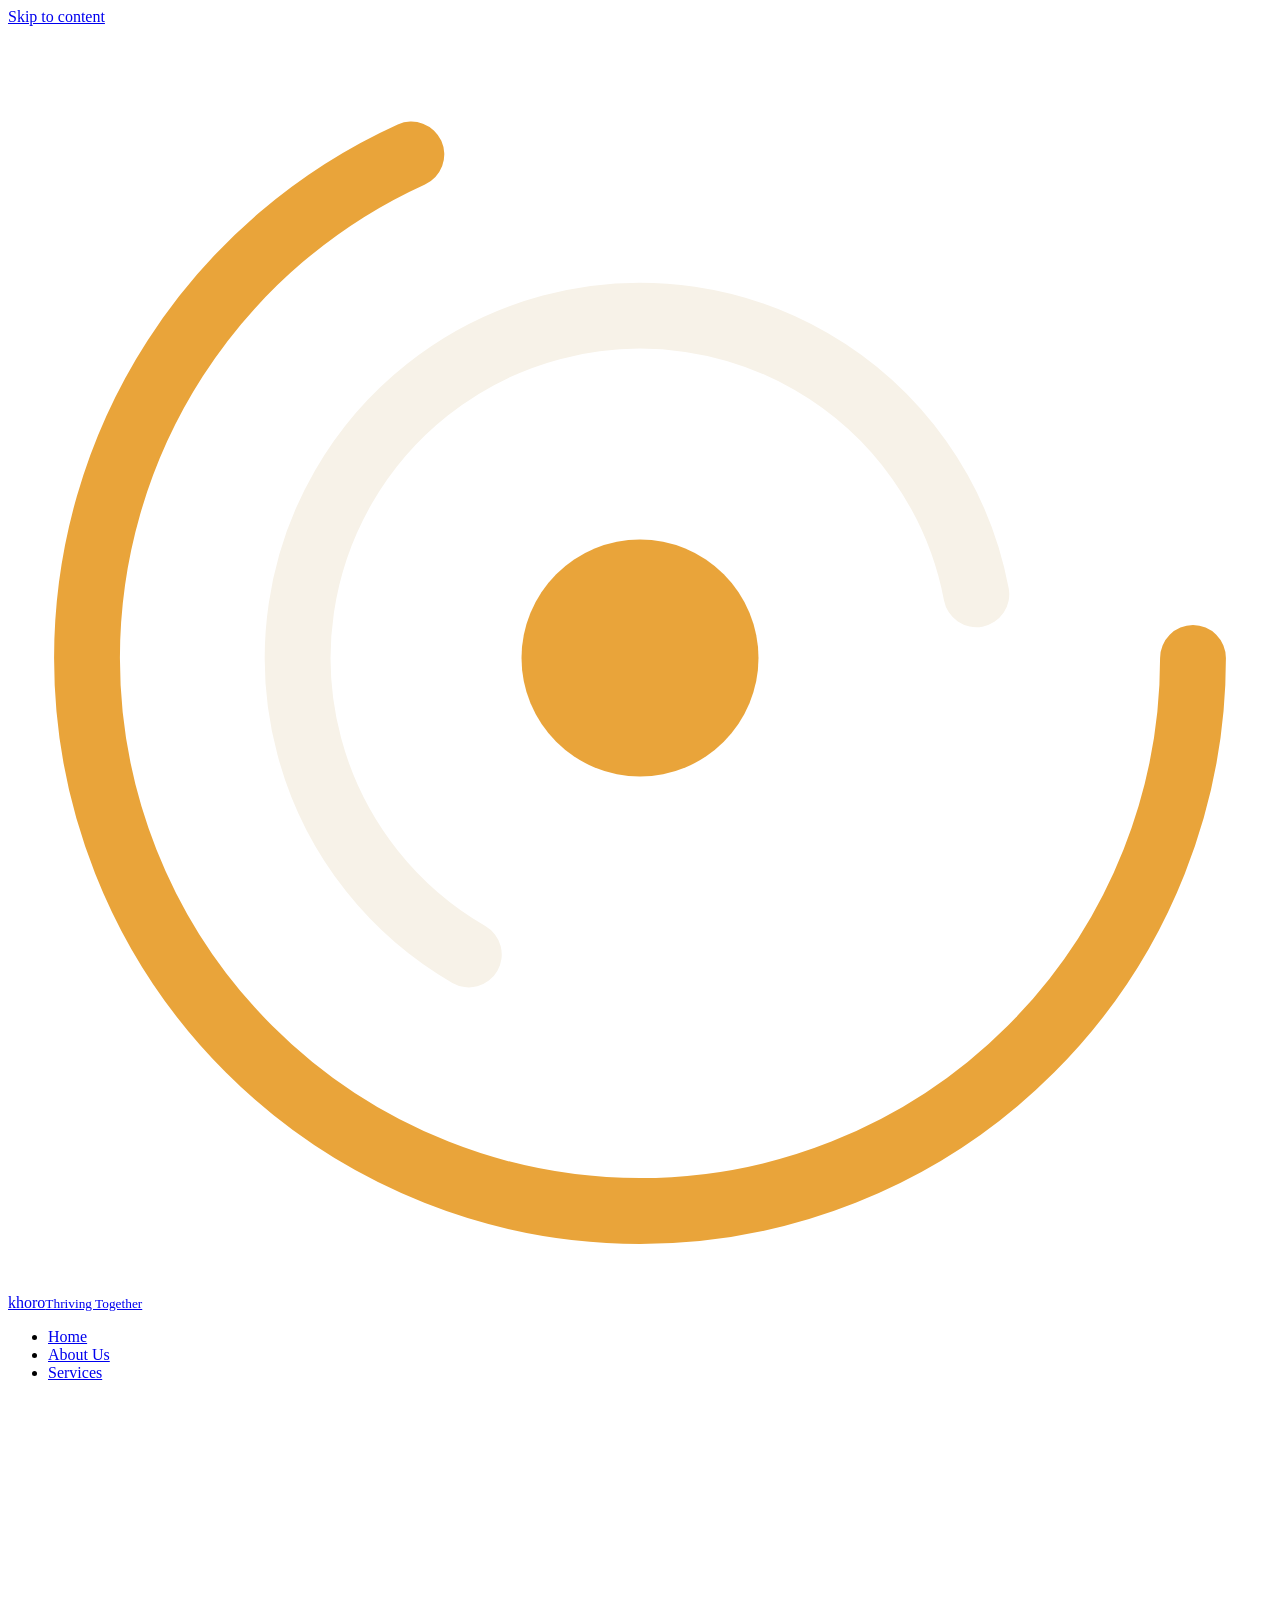
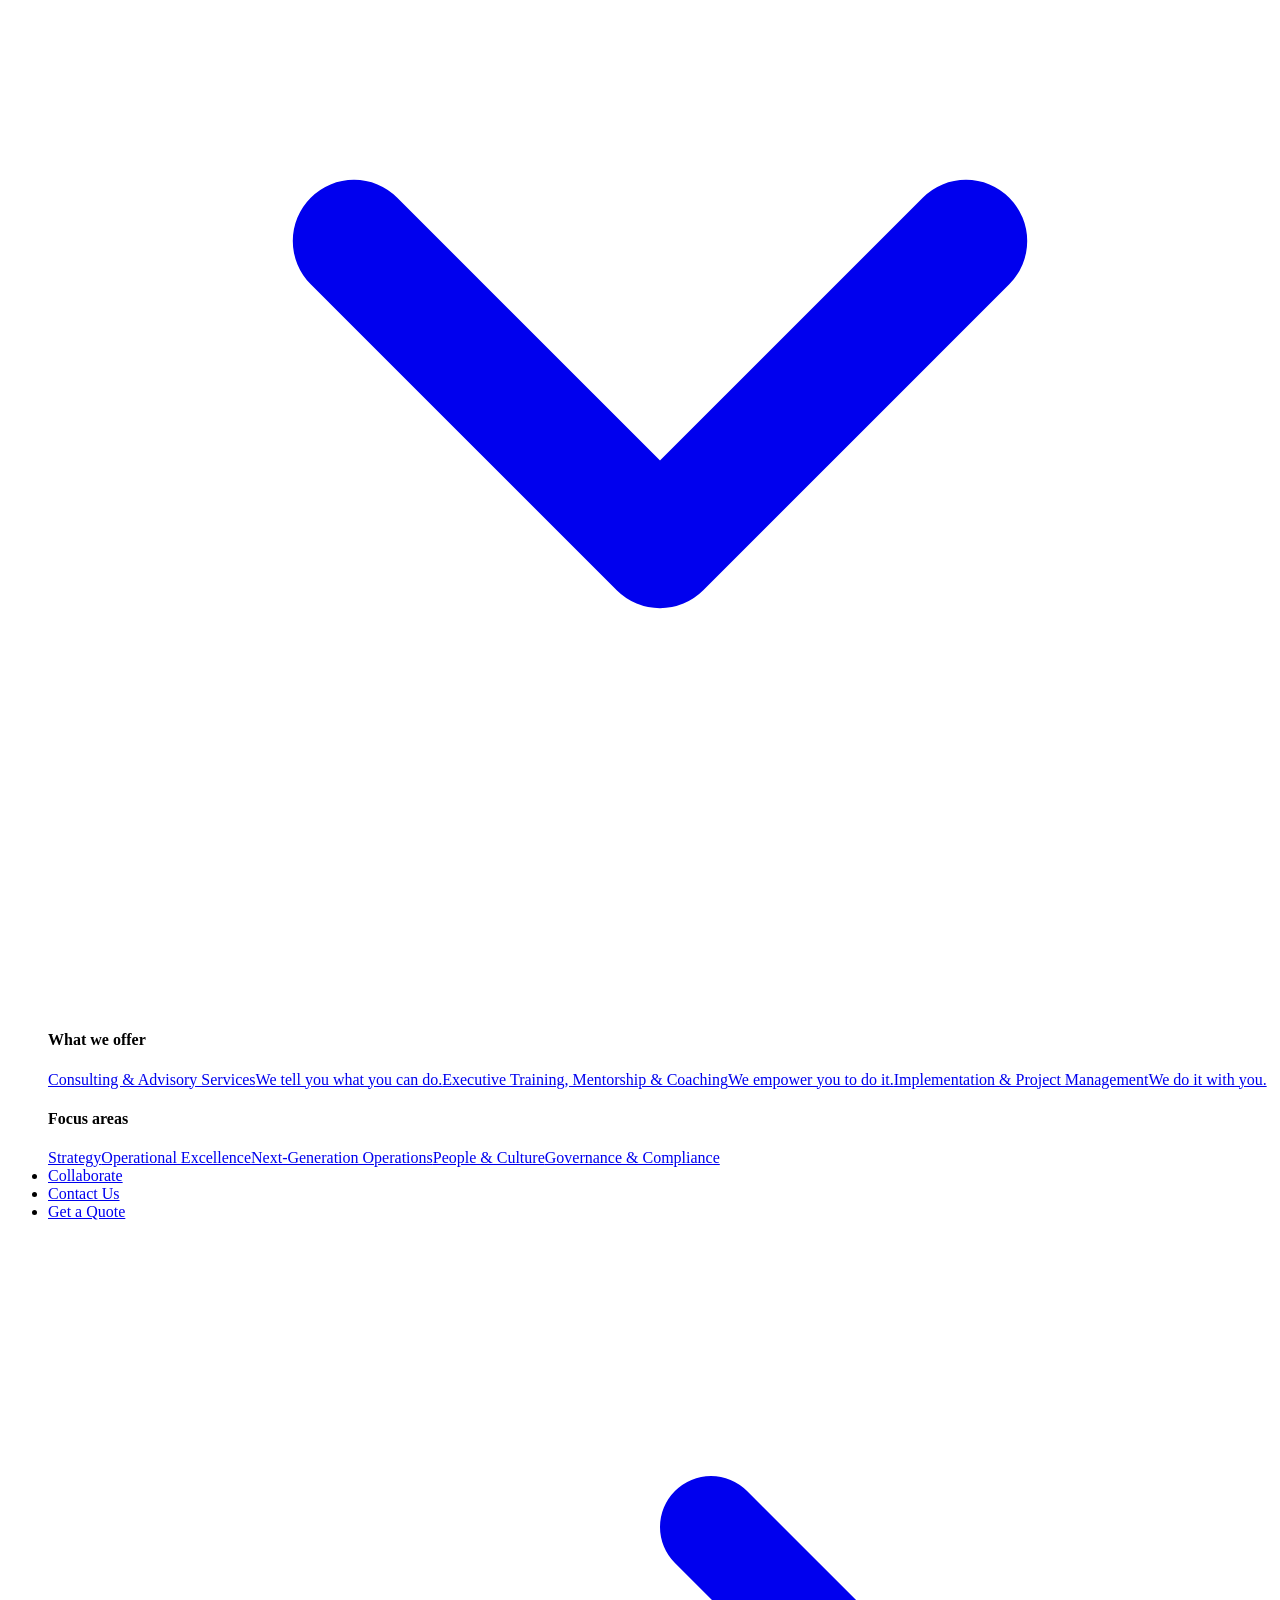
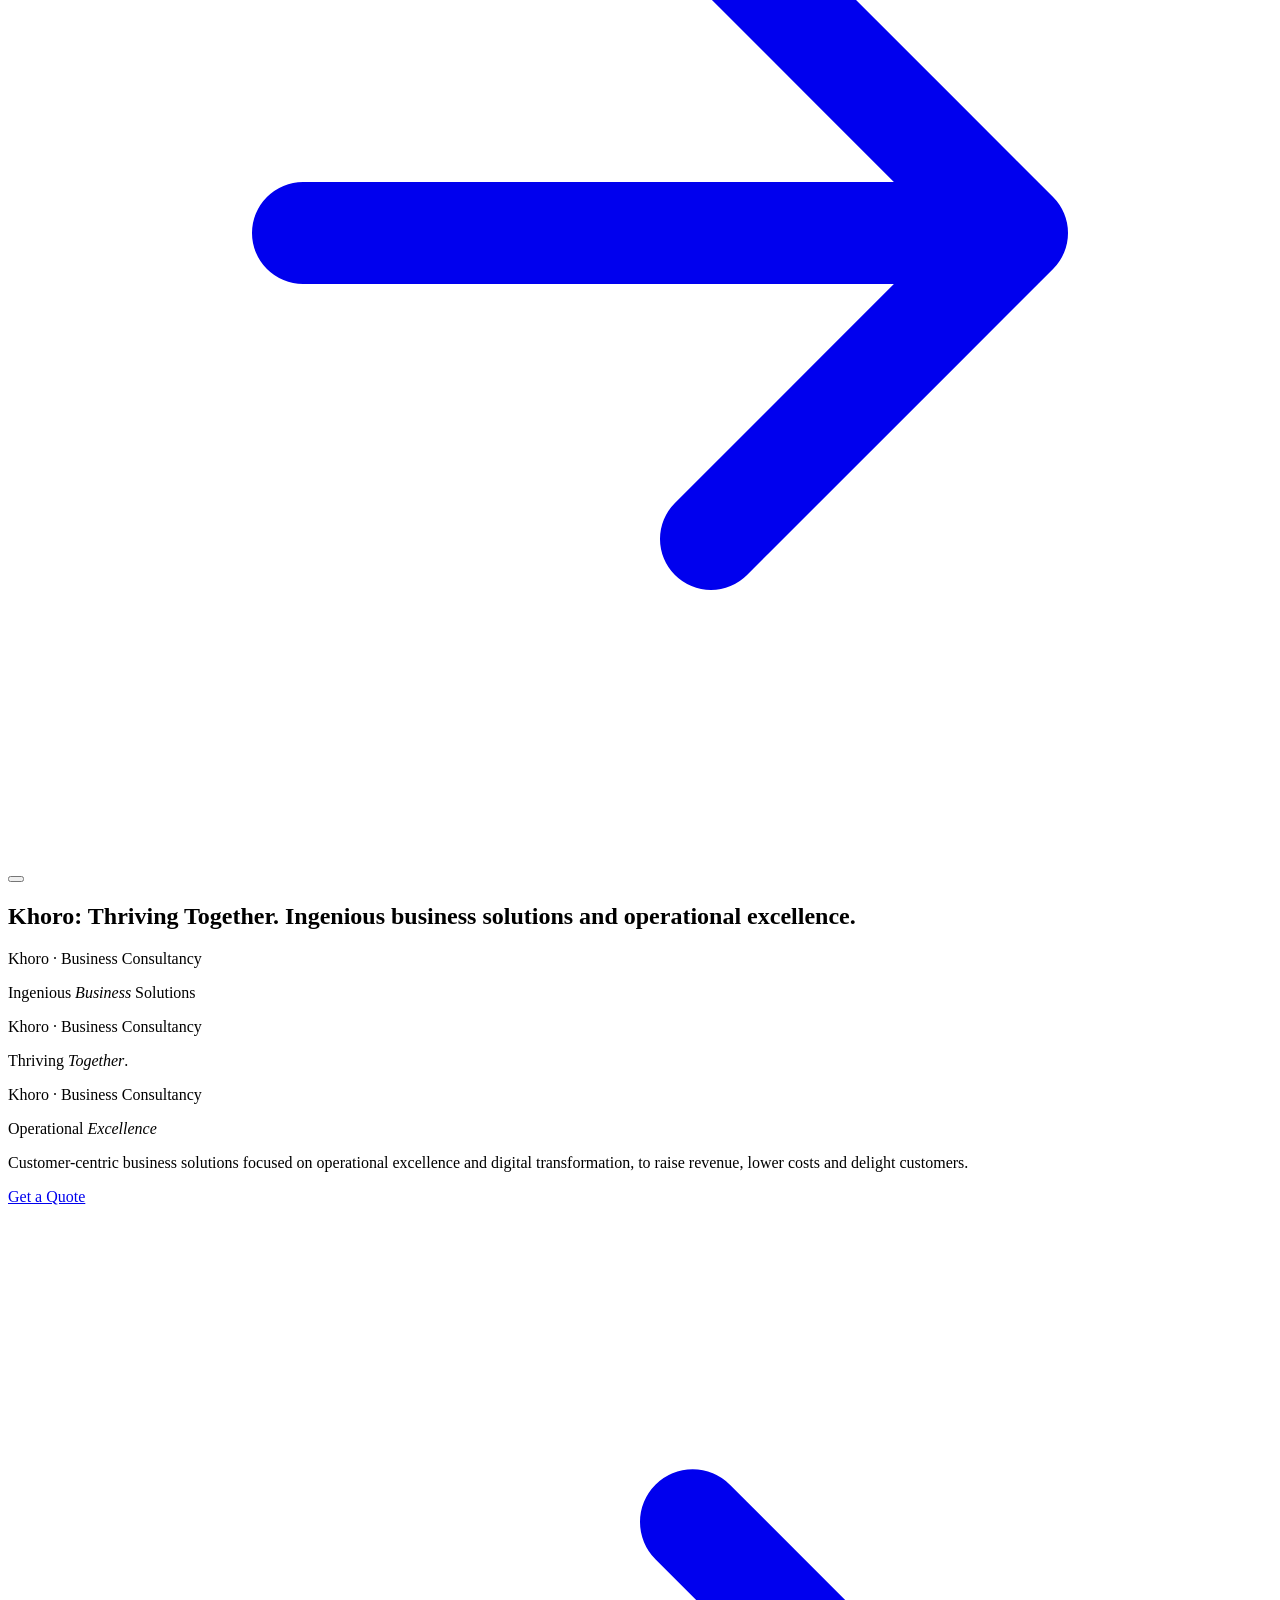
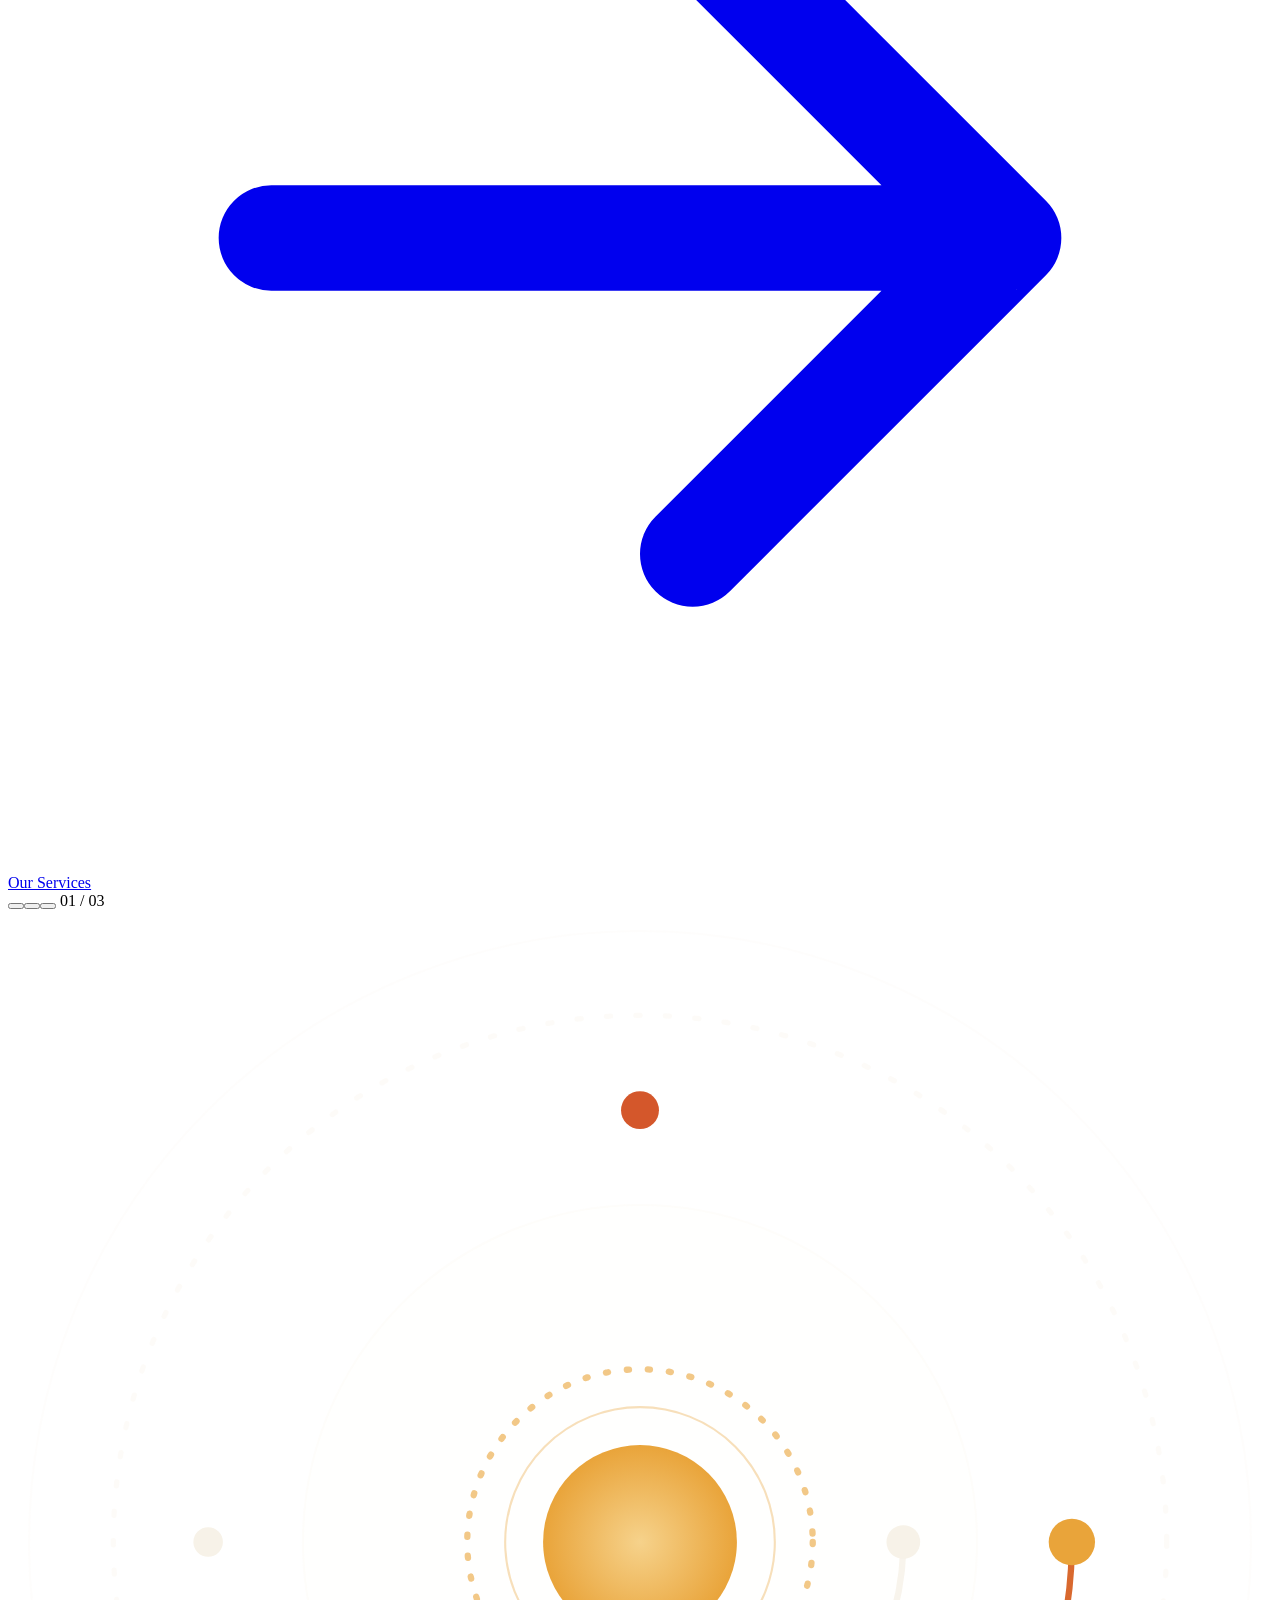
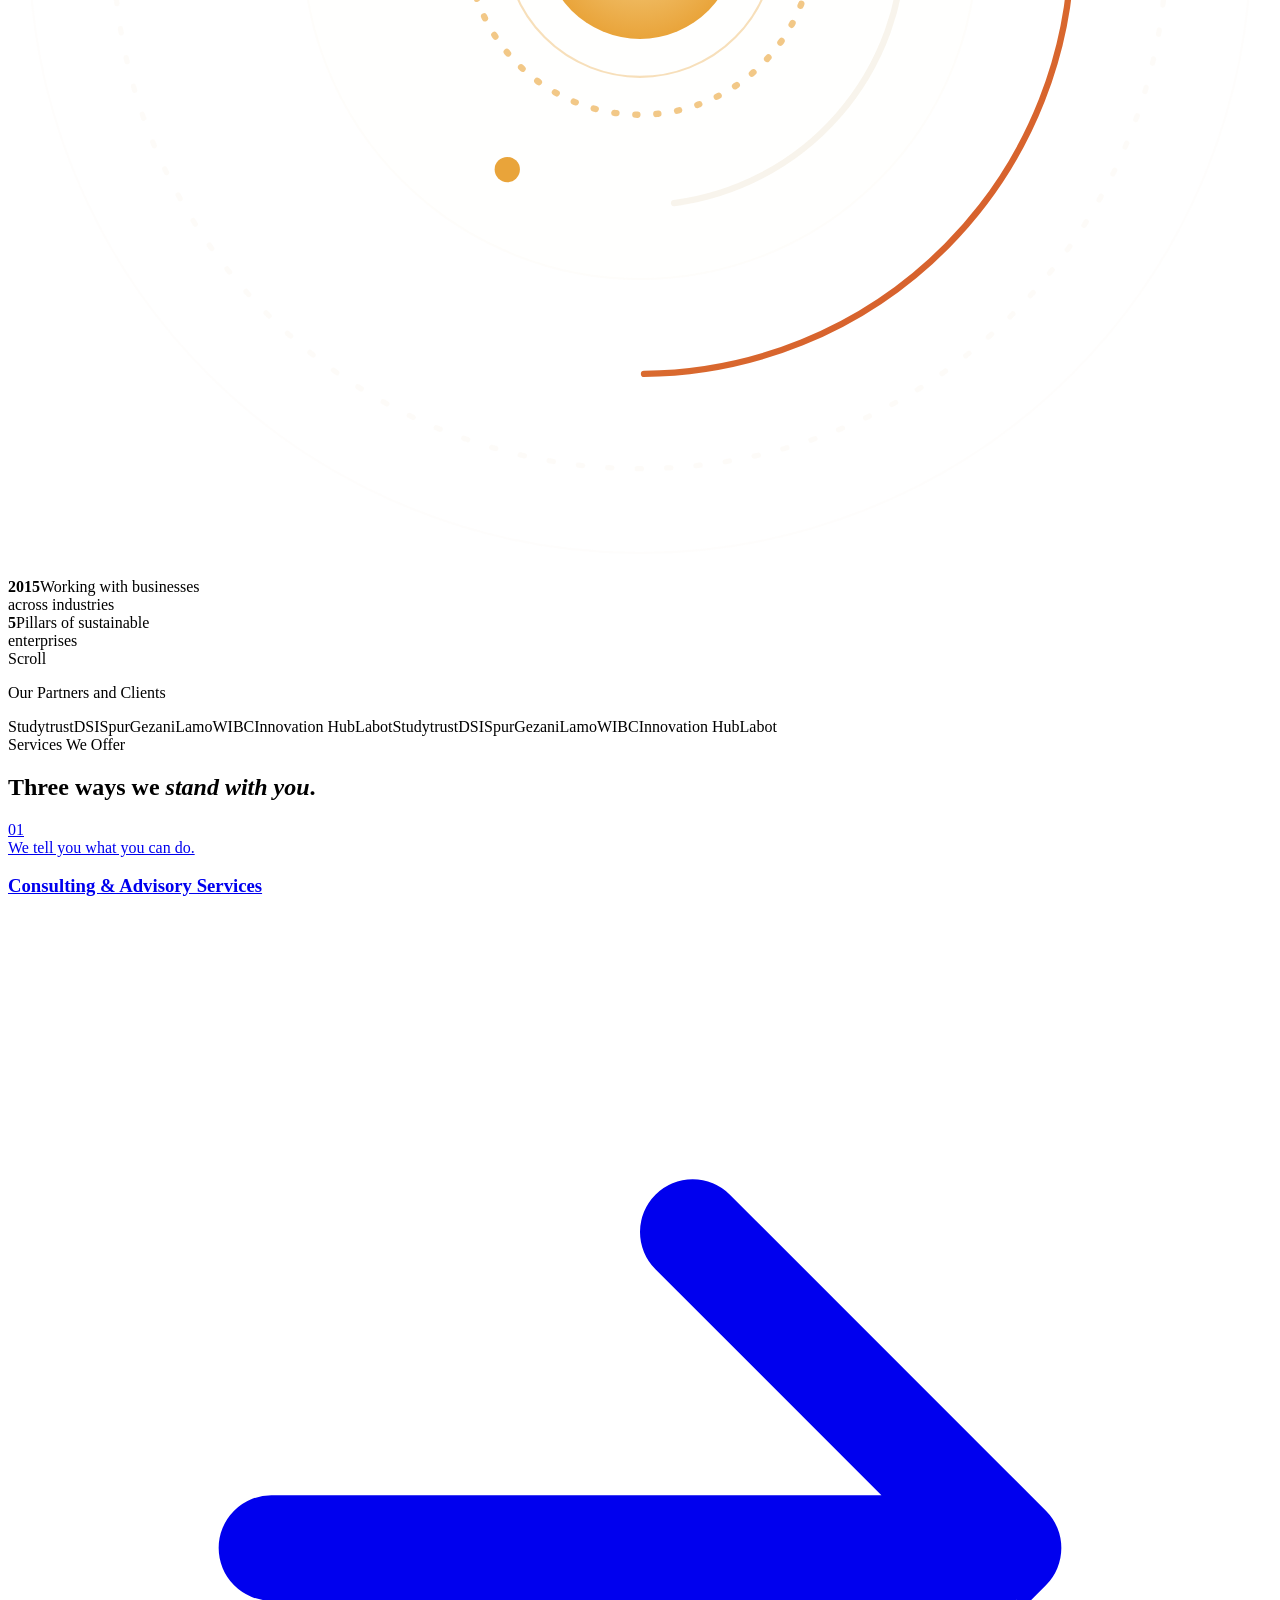
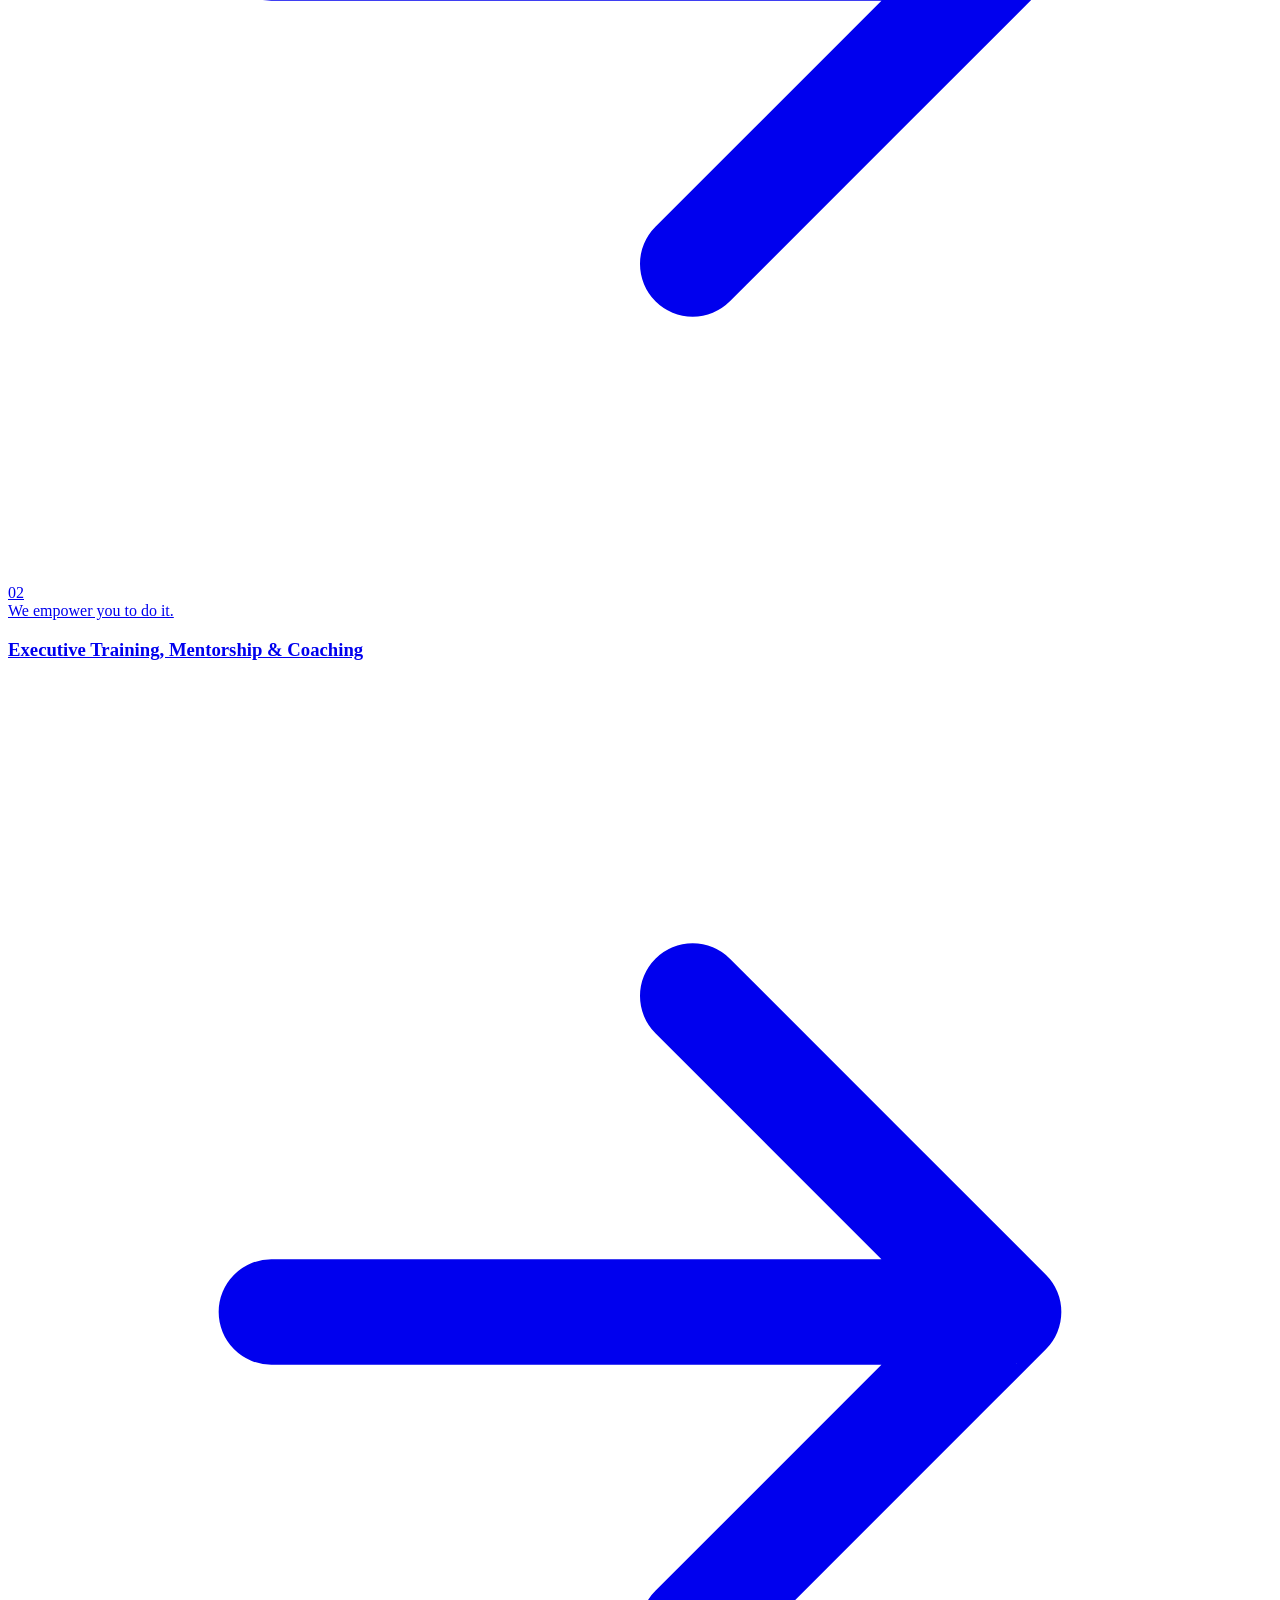
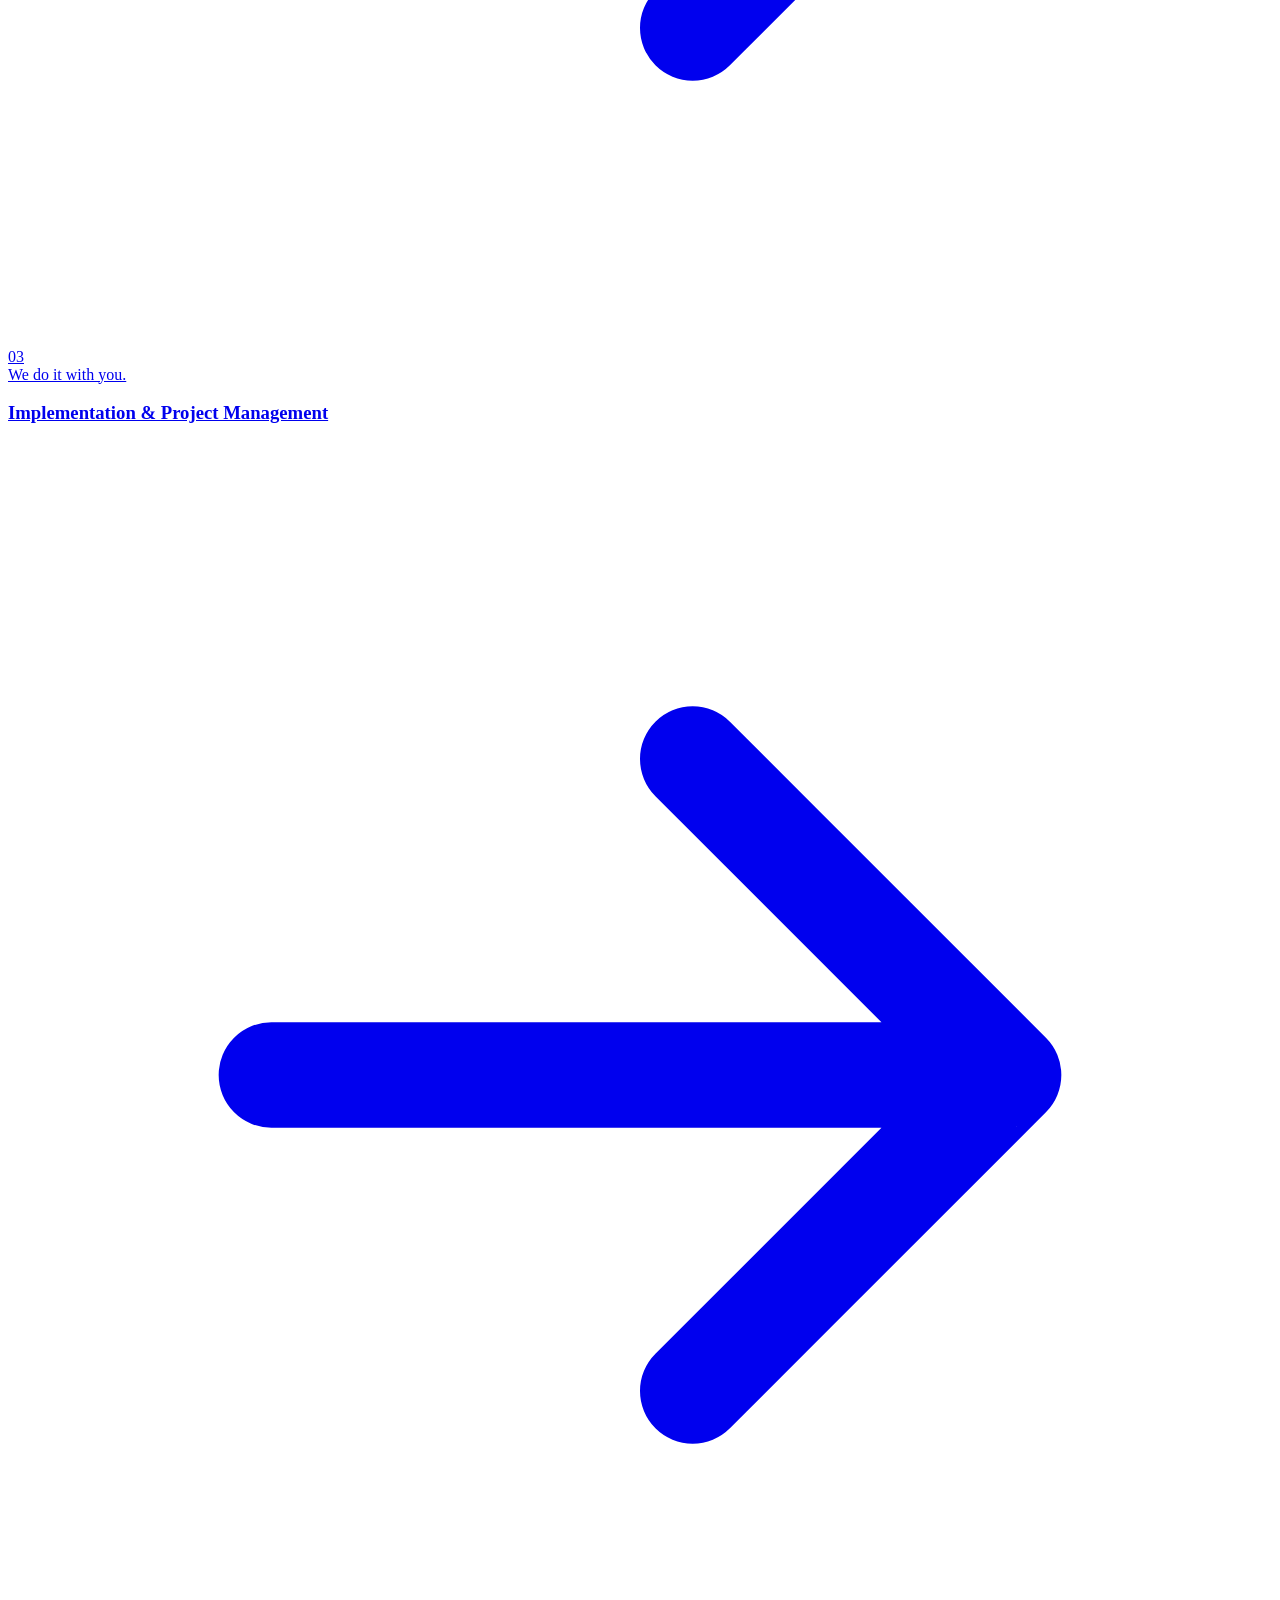
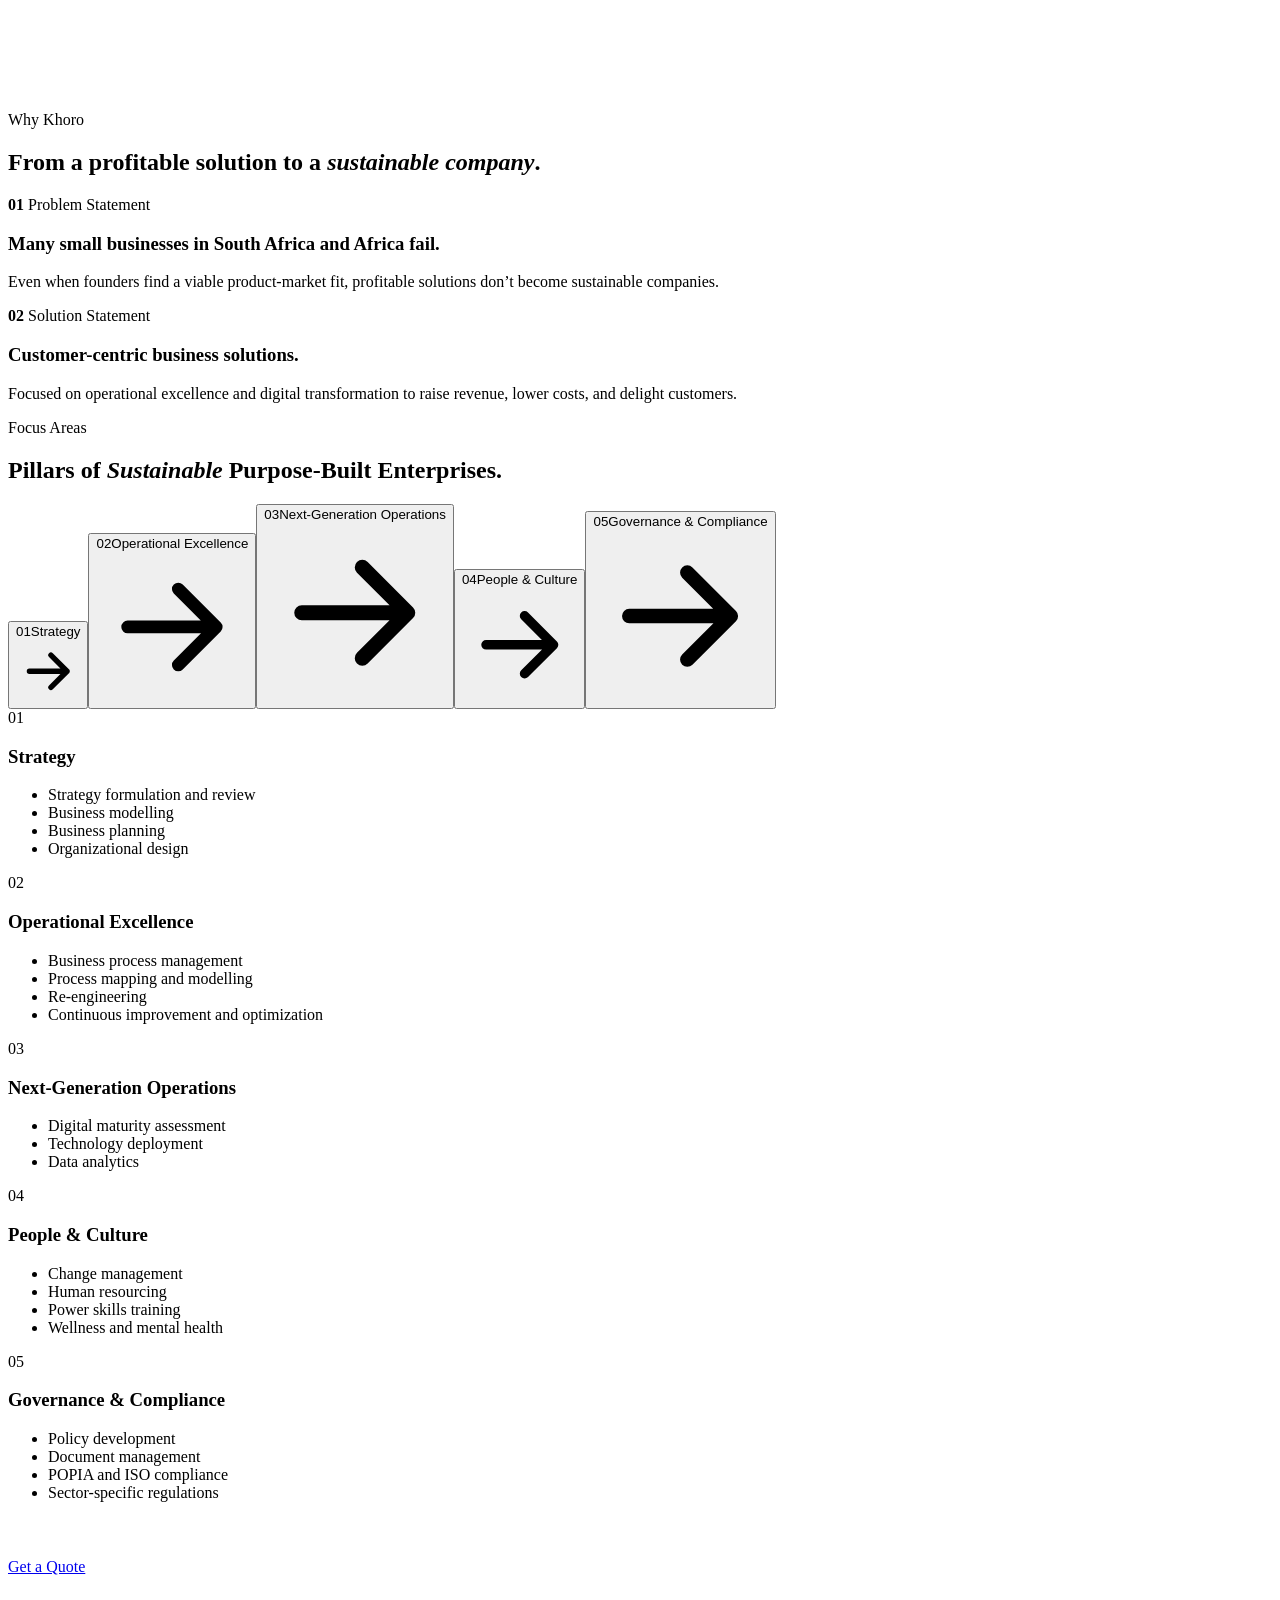
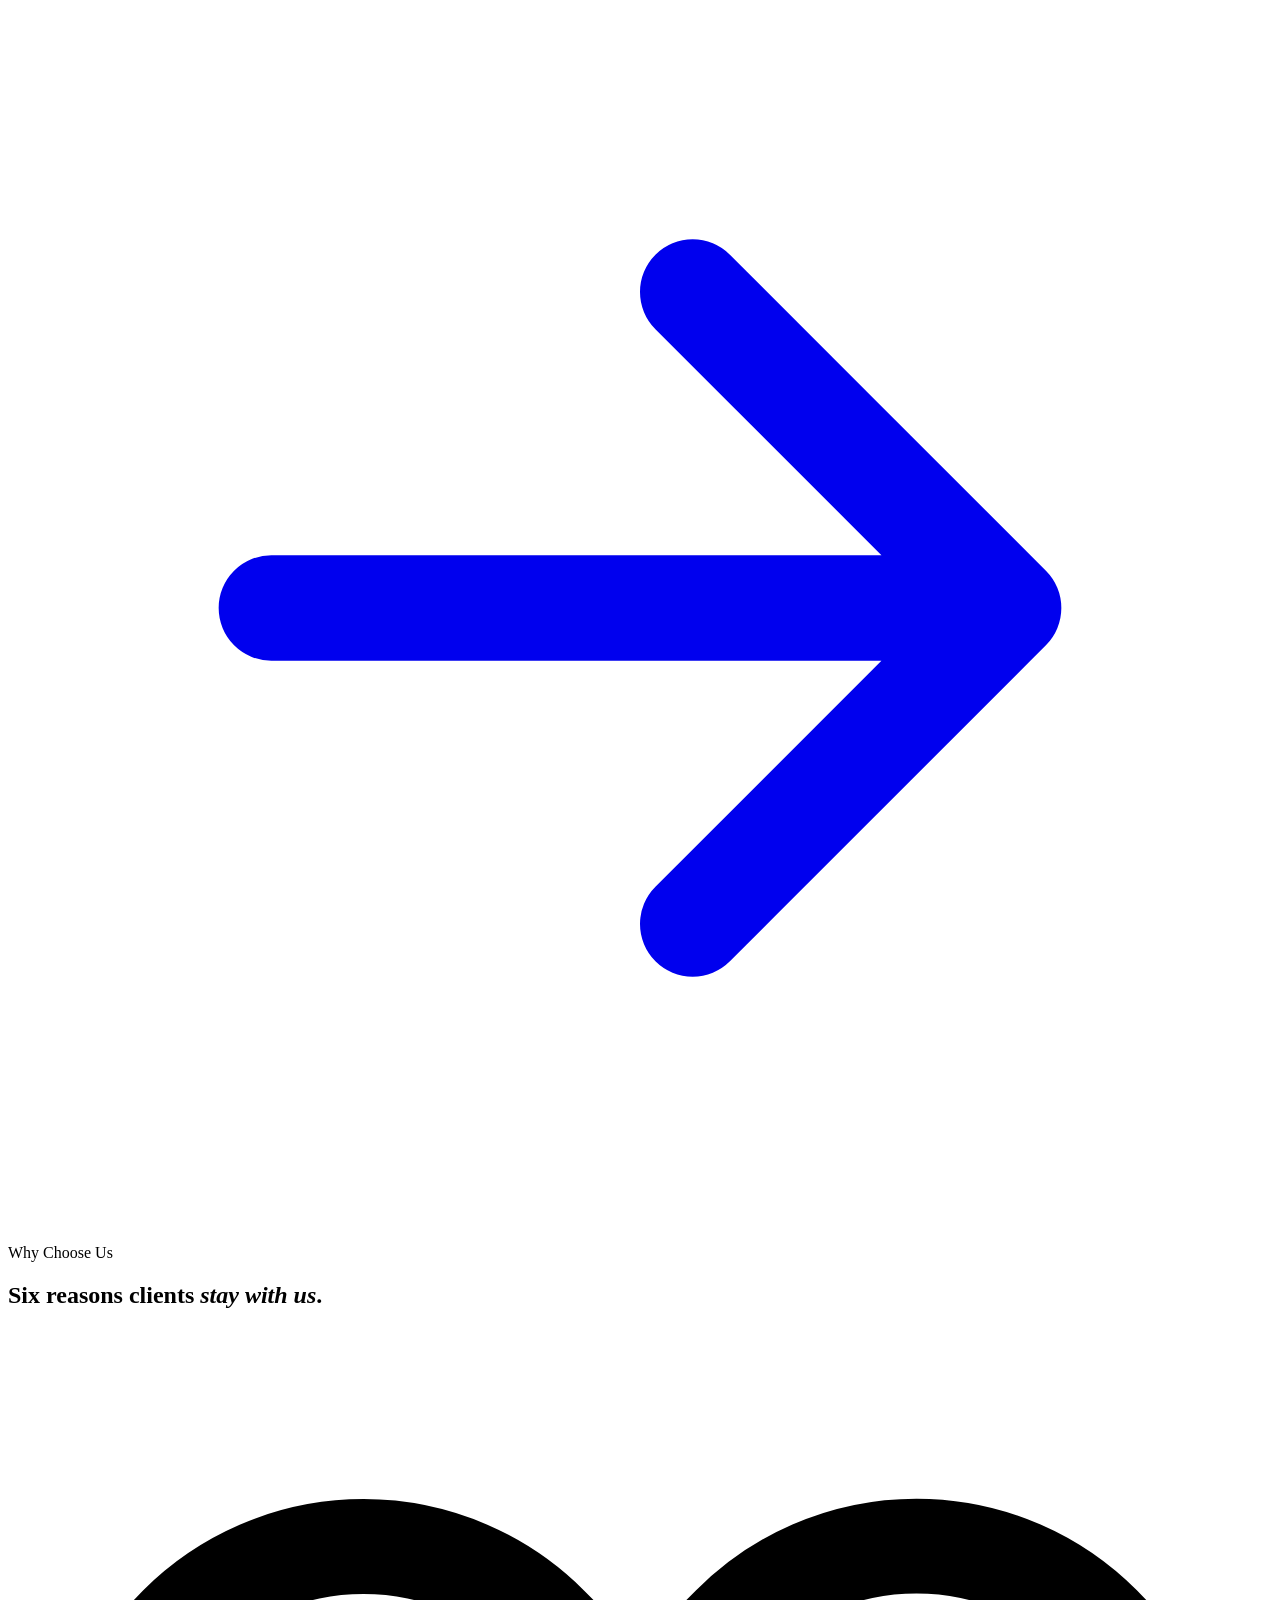
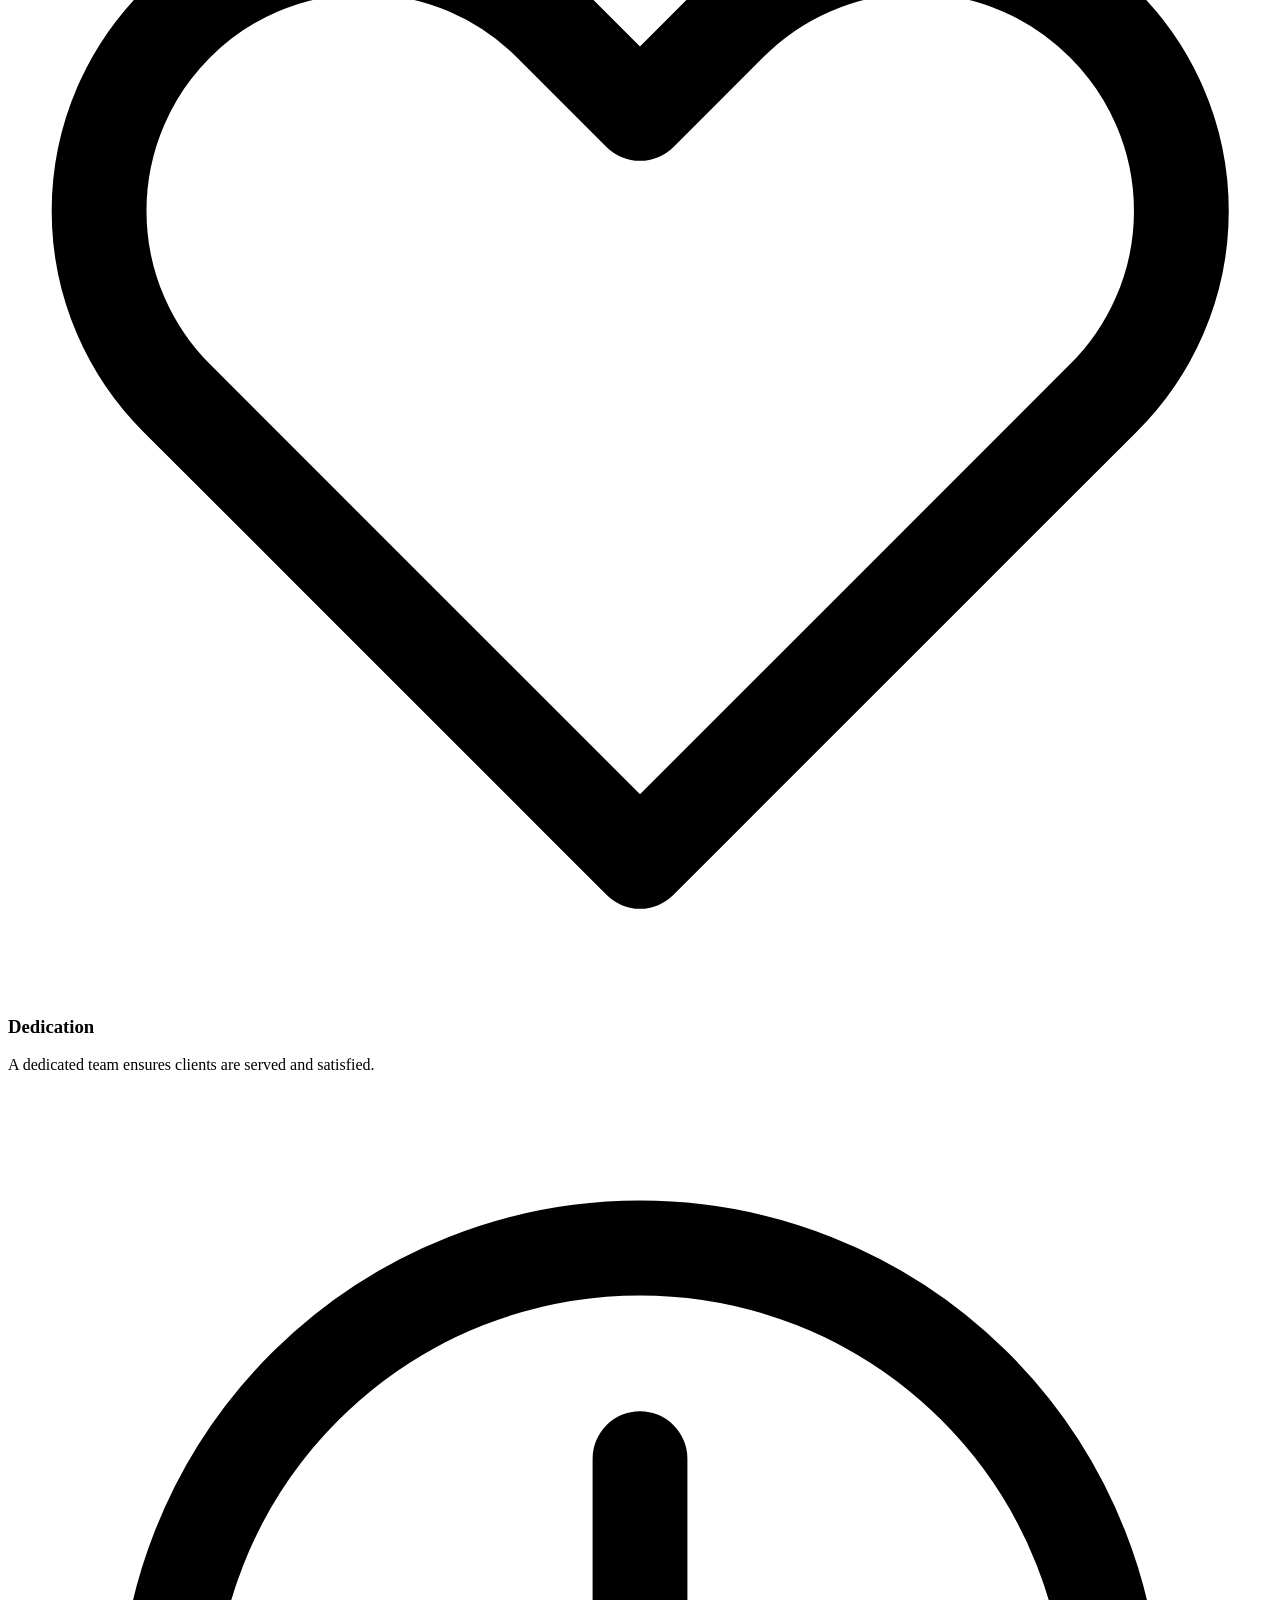
==== index.html @ 01ff044e "Initial commit" ====
<!DOCTYPE html>
<html lang="en" class="no-js">
<head>
<meta charset="utf-8">
<meta name="viewport" content="width=device-width,initial-scale=1">
<title>Khoro | Thriving Together. Ingenious Business Solutions</title>
<meta name="description" content="Khoro is a South African business consultancy offering advisory, executive training and project management to help small and growing enterprises thrive.">
<meta name="theme-color" content="#08150f">
<link rel="icon" href="assets/favicon.svg" type="image/svg+xml">
<link rel="preconnect" href="https://fonts.googleapis.com">
<link rel="preconnect" href="https://fonts.gstatic.com" crossorigin>
<link href="https://fonts.googleapis.com/css2?family=Fraunces:ital,opsz,wght,SOFT@0,9..144,300..700,0..100;1,9..144,300..700,0..100&family=Manrope:wght@400;500;600;700;800&display=swap" rel="stylesheet">
<link rel="stylesheet" href="css/style.css">
<meta property="og:title" content="Khoro | Thriving Together. Ingenious Business Solutions">
<meta property="og:description" content="Khoro is a South African business consultancy offering advisory, executive training and project management to help small and growing enterprises thrive.">
<meta property="og:type" content="website">
</head>
<body>
<a class="skip" href="#main">Skip to content</a>
<header class="site-header">
  <div class="nav-wrap">
    <a class="logo" href="index.html" aria-label="Khoro, home"><svg viewBox="0 0 48 48" fill="none" aria-hidden="true"><circle cx="24" cy="24" r="21" stroke="#e9a43a" stroke-width="2.5" stroke-dasharray="90 42" stroke-linecap="round"/><circle cx="24" cy="24" r="13" stroke="#f7f2e8" stroke-width="2.5" stroke-dasharray="52 30" stroke-linecap="round" transform="rotate(120 24 24)"/><circle cx="24" cy="24" r="4.5" fill="#e9a43a"/></svg><span>khoro<small>Thriving Together</small></span></a>
    <nav aria-label="Primary">
      <ul class="primary-nav" id="primary-nav">
        <li><a class="nav-link" href="index.html" aria-current="page">Home</a></li><li><a class="nav-link" href="about.html">About Us</a></li><li class="has-menu"><a class="nav-link" href="services.html">Services<svg class="chev" viewBox="0 0 24 24" fill="none" stroke="currentColor" stroke-width="2.4" stroke-linecap="round" stroke-linejoin="round" aria-hidden="true"><path d="m6 9 6 6 6-6"/></svg></a>
  <div class="mega" role="group" aria-label="Services menu">
    <div><h4>What we offer</h4><a href="services.html#consulting">Consulting & Advisory Services<span>We tell you what you can do.</span></a><a href="services.html#training">Executive Training, Mentorship & Coaching<span>We empower you to do it.</span></a><a href="services.html#implementation">Implementation & Project Management<span>We do it with you.</span></a></div>
    <div><h4>Focus areas</h4><a href="services.html#strategy">Strategy</a><a href="services.html#operational-excellence">Operational Excellence</a><a href="services.html#next-gen">Next-Generation Operations</a><a href="services.html#people-culture">People & Culture</a><a href="services.html#governance">Governance & Compliance</a></div>
  </div></li><li><a class="nav-link" href="collaborate.html">Collaborate</a></li><li><a class="nav-link" href="contact.html">Contact Us</a></li>
        <li><a class="btn btn-primary nav-cta" href="contact.html">Get a Quote <svg viewBox="0 0 24 24" fill="none" stroke="currentColor" stroke-width="2" stroke-linecap="round" stroke-linejoin="round" aria-hidden="true"><path d="M5 12h14M13 6l6 6-6 6"/></svg></a></li>
      </ul>
    </nav>
    <button class="menu-toggle" aria-label="Open menu" aria-expanded="false" aria-controls="primary-nav"><span></span><span></span><span></span></button>
  </div>
</header>
<main id="main">
<section class="hero">
  <div class="container hero-grid">
    <div class="hero-copy">
      <h1 class="sr-only">Khoro: Thriving Together. Ingenious business solutions and operational excellence.</h1>
      <div class="slides" aria-live="off"><div class="slide is-active" role="group" aria-roledescription="slide" aria-label="1 of 3">
  <span class="eyebrow">Khoro &middot; Business Consultancy</span>
  <p class="display h-xl">Ingenious <em>Business</em> Solutions</p></div><div class="slide" role="group" aria-roledescription="slide" aria-label="2 of 3">
  <span class="eyebrow">Khoro &middot; Business Consultancy</span>
  <p class="display h-xl">Thriving <em>Together</em>.</p></div><div class="slide" role="group" aria-roledescription="slide" aria-label="3 of 3">
  <span class="eyebrow">Khoro &middot; Business Consultancy</span>
  <p class="display h-xl">Operational <em>Excellence</em></p></div></div>
      <p class="lead">Customer-centric business solutions focused on operational excellence and digital transformation, to raise revenue, lower costs and delight customers.</p>
      <div class="hero-actions">
        <a class="btn btn-primary" href="contact.html">Get a Quote <svg viewBox="0 0 24 24" fill="none" stroke="currentColor" stroke-width="2" stroke-linecap="round" stroke-linejoin="round" aria-hidden="true"><path d="M5 12h14M13 6l6 6-6 6"/></svg></a>
        <a class="btn btn-ghost" href="services.html">Our Services</a>
      </div>
      <div class="slide-nav" role="group" aria-label="Choose slide">
        <button aria-label="Slide 1"><i></i></button><button aria-label="Slide 2"><i></i></button><button aria-label="Slide 3"><i></i></button>
        <span class="slide-count" aria-hidden="true">01 / 03</span>
      </div>
    </div>
    <div class="hero-art">
      <svg viewBox="0 0 600 600" fill="none" aria-hidden="true">
  <defs>
    <radialGradient id="core" cx="50%" cy="50%" r="50%"><stop offset="0" stop-color="#f6d28b"/><stop offset="1" stop-color="#e9a43a"/></radialGradient>
    <linearGradient id="arc" x1="0" y1="0" x2="1" y2="1"><stop offset="0" stop-color="#e9a43a"/><stop offset="1" stop-color="#d4572b"/></linearGradient>
  </defs>
  <circle cx="300" cy="300" r="290" stroke="#f7f2e8" stroke-opacity=".14"/>
  <g class="ring-spin slow"><circle cx="300" cy="300" r="250" stroke="#f7f2e8" stroke-opacity=".3" stroke-dasharray="2 12" stroke-width="2.5" stroke-linecap="round"/></g>
  <g class="ring-spin"><circle cx="300" cy="300" r="205" stroke="url(#arc)" stroke-width="3" stroke-dasharray="320 970" stroke-linecap="round"/>
    <circle cx="505" cy="300" r="11" fill="#e9a43a"/><circle cx="95" cy="300" r="7" fill="#f7f2e8"/><circle cx="300" cy="95" r="9" fill="#d4572b"/></g>
  <circle cx="300" cy="300" r="160" fill="#f7f2e8" fill-opacity=".04" stroke="#f7f2e8" stroke-opacity=".2"/>
  <g class="ring-spin rev"><circle cx="300" cy="300" r="125" stroke="#f7f2e8" stroke-opacity=".8" stroke-width="3" stroke-dasharray="180 606" stroke-linecap="round"/>
    <circle cx="425" cy="300" r="8" fill="#f7f2e8"/><circle cx="237" cy="408" r="6" fill="#e9a43a"/></g>
  <g class="ring-spin"><circle cx="300" cy="300" r="82" stroke="#e9a43a" stroke-opacity=".6" stroke-dasharray="1 9" stroke-width="3" stroke-linecap="round"/></g>
  <circle cx="300" cy="300" r="46" fill="url(#core)"/>
  <circle cx="300" cy="300" r="64" stroke="#e9a43a" stroke-opacity=".35"/>
</svg>
      <div class="float-card fc1"><b>2015</b>Working with businesses<br>across industries</div>
      <div class="float-card fc2"><b>5</b>Pillars of sustainable<br>enterprises</div>
    </div>
  </div>
  <div class="scroll-cue" aria-hidden="true"><span>Scroll</span><i></i></div>
</section>

<section class="marquee-section" aria-label="Our partners and clients">
  <p class="marquee-label">Our Partners and Clients</p>
  <div class="marquee"><div class="marquee-track"><span class="partner">Studytrust</span><span class="partner">DSI</span><span class="partner">Spur</span><span class="partner">Gezani</span><span class="partner">Lamo</span><span class="partner">WIBC</span><span class="partner">Innovation Hub</span><span class="partner">Labot</span><span class="partner">Studytrust</span><span class="partner">DSI</span><span class="partner">Spur</span><span class="partner">Gezani</span><span class="partner">Lamo</span><span class="partner">WIBC</span><span class="partner">Innovation Hub</span><span class="partner">Labot</span></div></div>
</section>

<section class="section" id="services">
  <div class="container">
    <div class="section-head reveal"><span class="eyebrow">Services We Offer</span>
      <h2 class="display h-lg">Three ways we <em>stand with you</em>.</h2></div>
    <div class="services-grid"><a class="svc reveal" style="--d:0.00s" href="services.html#consulting">
  <span class="num">01</span>
  <div><span class="tag">We tell you what you can do.</span><h3>Consulting & Advisory Services</h3></div>
  <span class="go"><svg viewBox="0 0 24 24" fill="none" stroke="currentColor" stroke-width="2" stroke-linecap="round" stroke-linejoin="round" aria-hidden="true"><path d="M5 12h14M13 6l6 6-6 6"/></svg></span></a><a class="svc reveal" style="--d:0.12s" href="services.html#training">
  <span class="num">02</span>
  <div><span class="tag">We empower you to do it.</span><h3>Executive Training, Mentorship & Coaching</h3></div>
  <span class="go"><svg viewBox="0 0 24 24" fill="none" stroke="currentColor" stroke-width="2" stroke-linecap="round" stroke-linejoin="round" aria-hidden="true"><path d="M5 12h14M13 6l6 6-6 6"/></svg></span></a><a class="svc reveal" style="--d:0.24s" href="services.html#implementation">
  <span class="num">03</span>
  <div><span class="tag">We do it with you.</span><h3>Implementation & Project Management</h3></div>
  <span class="go"><svg viewBox="0 0 24 24" fill="none" stroke="currentColor" stroke-width="2" stroke-linecap="round" stroke-linejoin="round" aria-hidden="true"><path d="M5 12h14M13 6l6 6-6 6"/></svg></span></a></div>
  </div>
</section>

<section class="section on-sand" id="about-problem">
  <div class="container">
    <div class="section-head reveal"><span class="eyebrow">Why Khoro</span>
      <h2 class="display h-lg">From a profitable solution to a <em>sustainable company</em>.</h2></div>
    <div class="ps reveal">
      <div class="problem" id="problem"><span class="label"><b>01</b> Problem Statement</span>
        <h3>Many small businesses in South Africa and Africa fail.</h3>
        <p>Even when founders find a viable product-market fit, profitable solutions don&rsquo;t become sustainable companies.</p></div>
      <div class="solution" id="solution"><span class="label"><b>02</b> Solution Statement</span>
        <h3>Customer-centric business solutions.</h3>
        <p>Focused on operational excellence and digital transformation to raise revenue, lower costs, and delight customers.</p></div>
    </div>
  </div>
</section>

<section class="section on-forest">
  <div class="container">
    <div class="section-head reveal"><span class="eyebrow">Focus Areas</span>
      <h2 class="display h-lg">Pillars of <em>Sustainable</em> Purpose-Built Enterprises.</h2></div>
    <div class="focus reveal">
      <div class="focus-tabs" role="tablist" aria-label="Focus areas" aria-orientation="vertical"><button class="focus-tab" role="tab" id="tab-strategy" aria-controls="panel-strategy" aria-selected="false" tabindex="-1"><span class="n">01</span><span class="t">Strategy</span><svg viewBox="0 0 24 24" fill="none" stroke="currentColor" stroke-width="2" stroke-linecap="round" stroke-linejoin="round" aria-hidden="true"><path d="M5 12h14M13 6l6 6-6 6"/></svg></button><button class="focus-tab" role="tab" id="tab-operational-excellence" aria-controls="panel-operational-excellence" aria-selected="false" tabindex="-1"><span class="n">02</span><span class="t">Operational Excellence</span><svg viewBox="0 0 24 24" fill="none" stroke="currentColor" stroke-width="2" stroke-linecap="round" stroke-linejoin="round" aria-hidden="true"><path d="M5 12h14M13 6l6 6-6 6"/></svg></button><button class="focus-tab" role="tab" id="tab-next-gen" aria-controls="panel-next-gen" aria-selected="false" tabindex="-1"><span class="n">03</span><span class="t">Next-Generation Operations</span><svg viewBox="0 0 24 24" fill="none" stroke="currentColor" stroke-width="2" stroke-linecap="round" stroke-linejoin="round" aria-hidden="true"><path d="M5 12h14M13 6l6 6-6 6"/></svg></button><button class="focus-tab" role="tab" id="tab-people-culture" aria-controls="panel-people-culture" aria-selected="false" tabindex="-1"><span class="n">04</span><span class="t">People & Culture</span><svg viewBox="0 0 24 24" fill="none" stroke="currentColor" stroke-width="2" stroke-linecap="round" stroke-linejoin="round" aria-hidden="true"><path d="M5 12h14M13 6l6 6-6 6"/></svg></button><button class="focus-tab" role="tab" id="tab-governance" aria-controls="panel-governance" aria-selected="false" tabindex="-1"><span class="n">05</span><span class="t">Governance & Compliance</span><svg viewBox="0 0 24 24" fill="none" stroke="currentColor" stroke-width="2" stroke-linecap="round" stroke-linejoin="round" aria-hidden="true"><path d="M5 12h14M13 6l6 6-6 6"/></svg></button></div>
      <div class="focus-panels"><div class="focus-panel" role="tabpanel" id="panel-strategy" aria-labelledby="tab-strategy"><div><span class="panel-no">01</span><h3>Strategy</h3></div><ul class="chips"><li class="chip">Strategy formulation and review</li><li class="chip">Business modelling</li><li class="chip">Business planning</li><li class="chip">Organizational design</li></ul></div><div class="focus-panel" role="tabpanel" id="panel-operational-excellence" aria-labelledby="tab-operational-excellence"><div><span class="panel-no">02</span><h3>Operational Excellence</h3></div><ul class="chips"><li class="chip">Business process management</li><li class="chip">Process mapping and modelling</li><li class="chip">Re-engineering</li><li class="chip">Continuous improvement and optimization</li></ul></div><div class="focus-panel" role="tabpanel" id="panel-next-gen" aria-labelledby="tab-next-gen"><div><span class="panel-no">03</span><h3>Next-Generation Operations</h3></div><ul class="chips"><li class="chip">Digital maturity assessment</li><li class="chip">Technology deployment</li><li class="chip">Data analytics</li></ul></div><div class="focus-panel" role="tabpanel" id="panel-people-culture" aria-labelledby="tab-people-culture"><div><span class="panel-no">04</span><h3>People & Culture</h3></div><ul class="chips"><li class="chip">Change management</li><li class="chip">Human resourcing</li><li class="chip">Power skills training</li><li class="chip">Wellness and mental health</li></ul></div><div class="focus-panel" role="tabpanel" id="panel-governance" aria-labelledby="tab-governance"><div><span class="panel-no">05</span><h3>Governance & Compliance</h3></div><ul class="chips"><li class="chip">Policy development</li><li class="chip">Document management</li><li class="chip">POPIA and ISO compliance</li><li class="chip">Sector-specific regulations</li></ul></div></div>
    </div>
    <div style="margin-top:56px" class="reveal"><a class="btn btn-primary" href="contact.html">Get a Quote <svg viewBox="0 0 24 24" fill="none" stroke="currentColor" stroke-width="2" stroke-linecap="round" stroke-linejoin="round" aria-hidden="true"><path d="M5 12h14M13 6l6 6-6 6"/></svg></a></div>
  </div>
</section>

<section class="section">
  <div class="container">
    <div class="section-head reveal"><span class="eyebrow">Why Choose Us</span>
      <h2 class="display h-lg">Six reasons clients <em>stay with us</em>.</h2></div>
    <div class="why-grid"><article class="why reveal" style="--d:0.0s"><span class="ico"><svg viewBox="0 0 24 24" fill="none" stroke="currentColor" stroke-width="1.8" stroke-linecap="round" stroke-linejoin="round" aria-hidden="true"><path d="M20.8 5.6a5 5 0 0 0-7.1 0L12 7.3l-1.7-1.7a5 5 0 0 0-7.1 7.1L12 21.5l8.8-8.8a5 5 0 0 0 0-7.1z"/></svg></span><h3>Dedication</h3><p>A dedicated team ensures clients are served and satisfied.</p></article><article class="why reveal" style="--d:0.1s"><span class="ico"><svg viewBox="0 0 24 24" fill="none" stroke="currentColor" stroke-width="1.8" stroke-linecap="round" stroke-linejoin="round" aria-hidden="true"><circle cx="12" cy="12" r="9"/><path d="M12 7v5l3 2"/></svg></span><h3>Experience</h3><p>Working with businesses across industries since 2015.</p></article><article class="why reveal" style="--d:0.2s"><span class="ico"><svg viewBox="0 0 24 24" fill="none" stroke="currentColor" stroke-width="1.8" stroke-linecap="round" stroke-linejoin="round" aria-hidden="true"><path d="M20.6 13.4 13.4 20.6a2 2 0 0 1-2.8 0L3 13V3h10l7.6 7.6a2 2 0 0 1 0 2.8z"/><circle cx="7.5" cy="7.5" r="1.5"/></svg></span><h3>Pricing</h3><p>Competitive rates.</p></article><article class="why reveal" style="--d:0.0s"><span class="ico"><svg viewBox="0 0 24 24" fill="none" stroke="currentColor" stroke-width="1.8" stroke-linecap="round" stroke-linejoin="round" aria-hidden="true"><path d="M5 22V4M5 4h13l-2 4 2 4H5"/></svg></span><h3>Commitment</h3><p>A team committed to serving clients to the best of its ability.</p></article><article class="why reveal" style="--d:0.1s"><span class="ico"><svg viewBox="0 0 24 24" fill="none" stroke="currentColor" stroke-width="1.8" stroke-linecap="round" stroke-linejoin="round" aria-hidden="true"><path d="M12 3 4 6v6c0 5 3.5 8 8 9 4.5-1 8-4 8-9V6z"/><path d="m9 12 2 2 4-4"/></svg></span><h3>Integrity</h3><p>Delivering on promises.</p></article><article class="why reveal" style="--d:0.2s"><span class="ico"><svg viewBox="0 0 24 24" fill="none" stroke="currentColor" stroke-width="1.8" stroke-linecap="round" stroke-linejoin="round" aria-hidden="true"><path d="M12 3v4M12 17v4M3 12h4M17 12h4M5.6 5.6l2.8 2.8M15.6 15.6l2.8 2.8M18.4 5.6l-2.8 2.8M8.4 15.6l-2.8 2.8"/></svg></span><h3>Passion</h3><p>Enjoying the work.</p></article></div>
  </div>
</section>

<section class="on-dark" aria-label="Khoro at a glance">
  <div class="container">
    <div class="stats">
      <div class="stat reveal"><b data-count="2015">2015</b><span>Working with businesses since</span></div>
      <div class="stat reveal" style="--d:.1s"><b data-count="3">3</b><span>Core services</span></div>
      <div class="stat reveal" style="--d:.2s"><b data-count="5">5</b><span>Focus areas</span></div>
      <div class="stat reveal" style="--d:.3s"><b data-count="8">8</b><span>Partners &amp; clients</span></div>
    </div>
  </div>
</section>
<section class="cta">
  <svg class="rings rings" viewBox="0 0 600 600" fill="none" aria-hidden="true">
  <g stroke="#f7f2e8" stroke-opacity=".35">
    <circle cx="300" cy="300" r="290"/><circle cx="300" cy="300" r="220" stroke-dasharray="2 10" stroke-width="2"/><circle cx="300" cy="300" r="150"/><circle cx="300" cy="300" r="80" stroke-dasharray="1 8" stroke-width="2"/>
  </g></svg>
  <div class="container cta-inner">
    <div class="reveal"><span class="eyebrow">Let's talk</span><h2 class="display h-lg">Ready to turn a profitable solution into a sustainable organisation?</h2></div>
    <a class="btn btn-dark reveal" href="contact.html">Get a Quote <svg viewBox="0 0 24 24" fill="none" stroke="currentColor" stroke-width="2" stroke-linecap="round" stroke-linejoin="round" aria-hidden="true"><path d="M5 12h14M13 6l6 6-6 6"/></svg></a>
  </div>
</section>
</main>
<footer class="site-footer">
  <div class="container">
    <div class="footer-grid">
      <div>
        <a class="logo" href="index.html"><svg viewBox="0 0 48 48" fill="none" aria-hidden="true"><circle cx="24" cy="24" r="21" stroke="#e9a43a" stroke-width="2.5" stroke-dasharray="90 42" stroke-linecap="round"/><circle cx="24" cy="24" r="13" stroke="#f7f2e8" stroke-width="2.5" stroke-dasharray="52 30" stroke-linecap="round" transform="rotate(120 24 24)"/><circle cx="24" cy="24" r="4.5" fill="#e9a43a"/></svg><span>khoro<small>Thriving Together</small></span></a>
        <p>Ingenious business solutions for small and growing enterprises.</p>
      </div>
      <div>
        <h4>Useful Links</h4>
        <ul><li><a href="about.html">About us</a></li><li><a href="services.html">Services</a></li><li><a href="collaborate.html">Collaborate</a></li><li><a href="contact.html">Contact us</a></li></ul>
      </div>
      <div>
        <h4>Contact</h4>
        <ul class="footer-contact">
          <li><svg viewBox="0 0 24 24" fill="none" stroke="currentColor" stroke-width="1.8" stroke-linecap="round" stroke-linejoin="round" aria-hidden="true"><rect x="3" y="5" width="18" height="14" rx="2"/><path d="m3 7 9 6 9-6"/></svg><a href="mailto:services@khoro.co.za">services@khoro.co.za</a></li>
          <li><svg viewBox="0 0 24 24" fill="none" stroke="currentColor" stroke-width="1.8" stroke-linecap="round" stroke-linejoin="round" aria-hidden="true"><path d="M22 16.9v3a2 2 0 0 1-2.2 2 19.8 19.8 0 0 1-8.6-3.1 19.5 19.5 0 0 1-6-6A19.8 19.8 0 0 1 2.1 4.2 2 2 0 0 1 4.1 2h3a2 2 0 0 1 2 1.7c.1 1 .4 1.9.7 2.8a2 2 0 0 1-.5 2.1L8.1 9.9a16 16 0 0 0 6 6l1.3-1.3a2 2 0 0 1 2.1-.4c.9.3 1.8.6 2.8.7a2 2 0 0 1 1.7 2z"/></svg><a href="tel:+27728957425">+27 72 895 7425</a></li>
          <li><svg viewBox="0 0 24 24" fill="none" stroke="currentColor" stroke-width="1.8" stroke-linecap="round" stroke-linejoin="round" aria-hidden="true"><path d="M12 22s7-6.2 7-12a7 7 0 1 0-14 0c0 5.8 7 12 7 12z"/><circle cx="12" cy="10" r="2.5"/></svg><span>1 Magalieszicht Crescent, Block 4 Albury Office Park, Hyde Park, Gauteng 2196</span></li>
          <li><svg viewBox="0 0 24 24" fill="none" stroke="currentColor" stroke-width="1.8" stroke-linecap="round" stroke-linejoin="round" aria-hidden="true"><rect x="3" y="3" width="18" height="18" rx="3"/><path d="M8 11v6M8 7.5v.01M12 17v-6M12 13a3 3 0 0 1 6 0v4"/></svg><a href="https://www.linkedin.com/company/khoroservices/" target="_blank" rel="noopener">LinkedIn</a></li>
        </ul>
      </div>
    </div>
    <div class="footer-bottom"><span>&copy; <span id="year">2026</span> Khoro Services (Pty) Ltd. All rights reserved.</span><span>Thriving Together.</span></div>
  </div>
  <div class="footer-word" aria-hidden="true">khoro</div>
</footer>
<script src="js/main.js" defer></script>
</body>
</html>
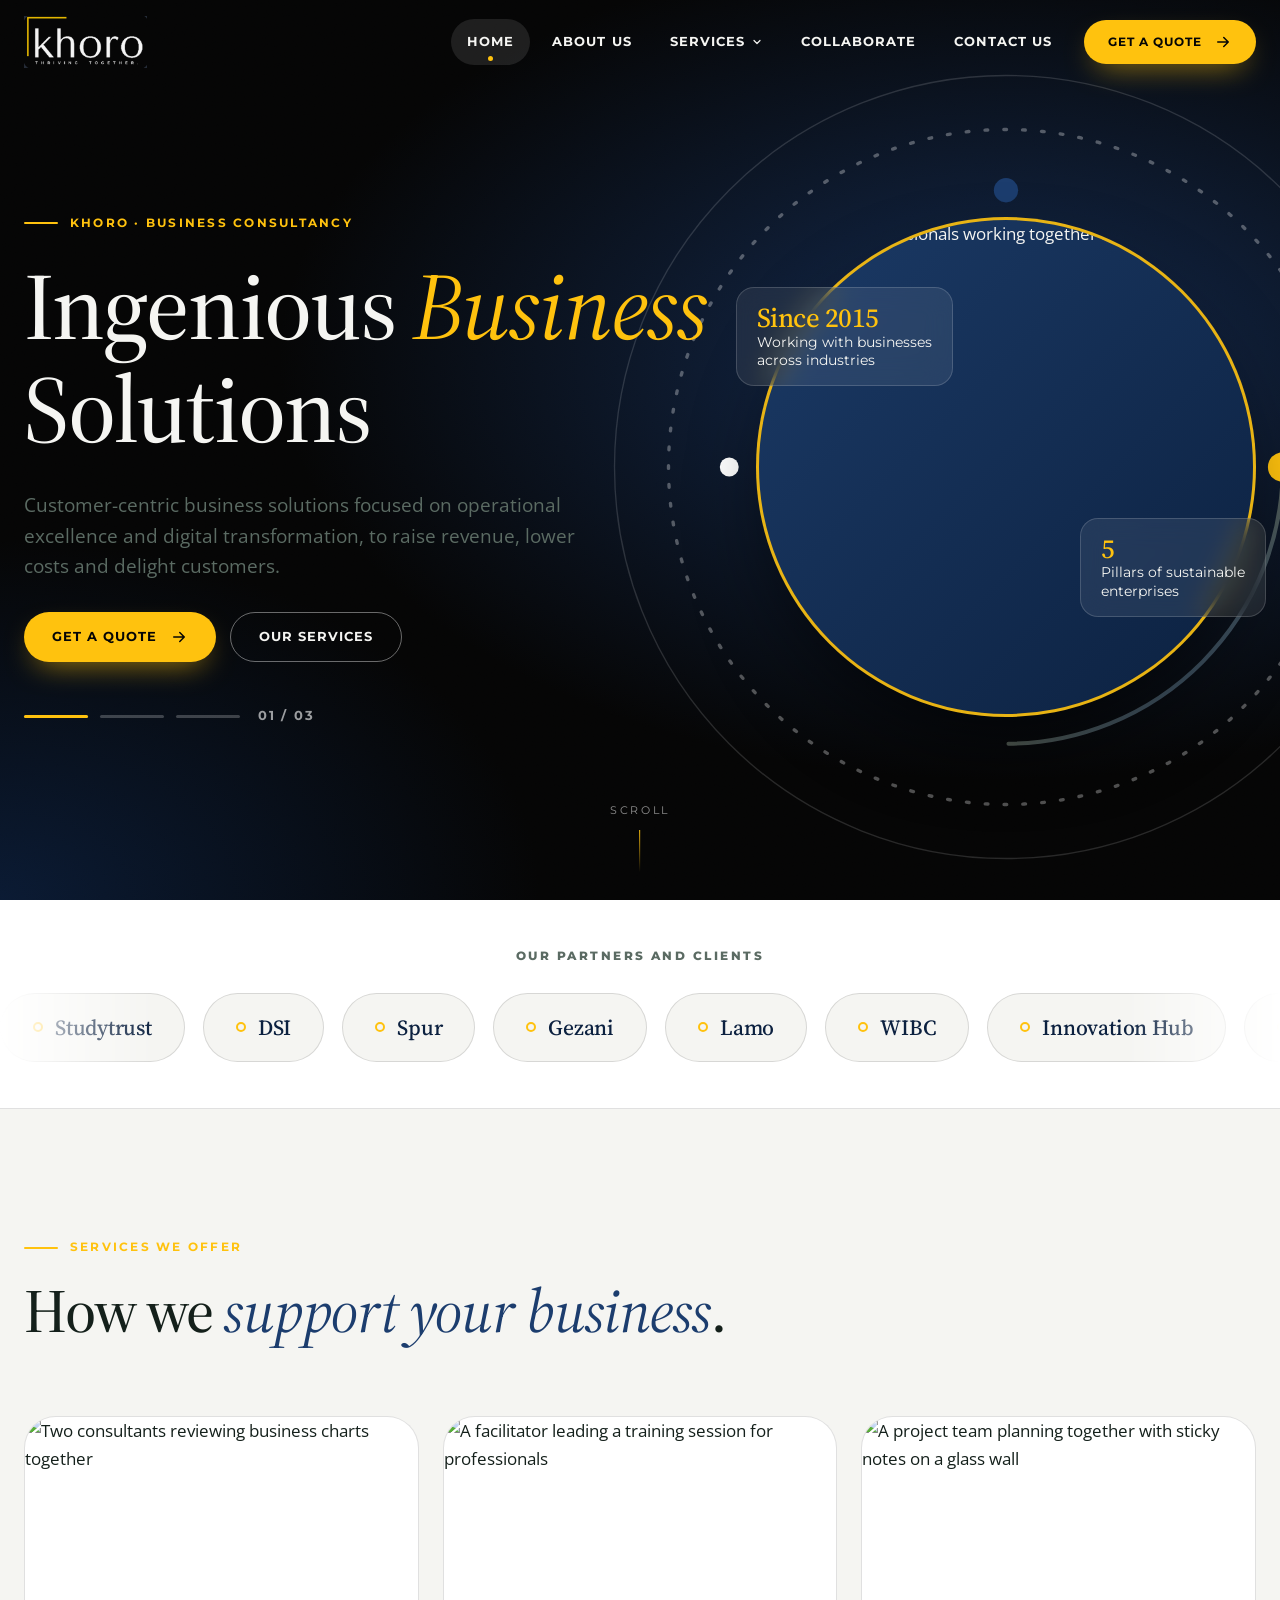
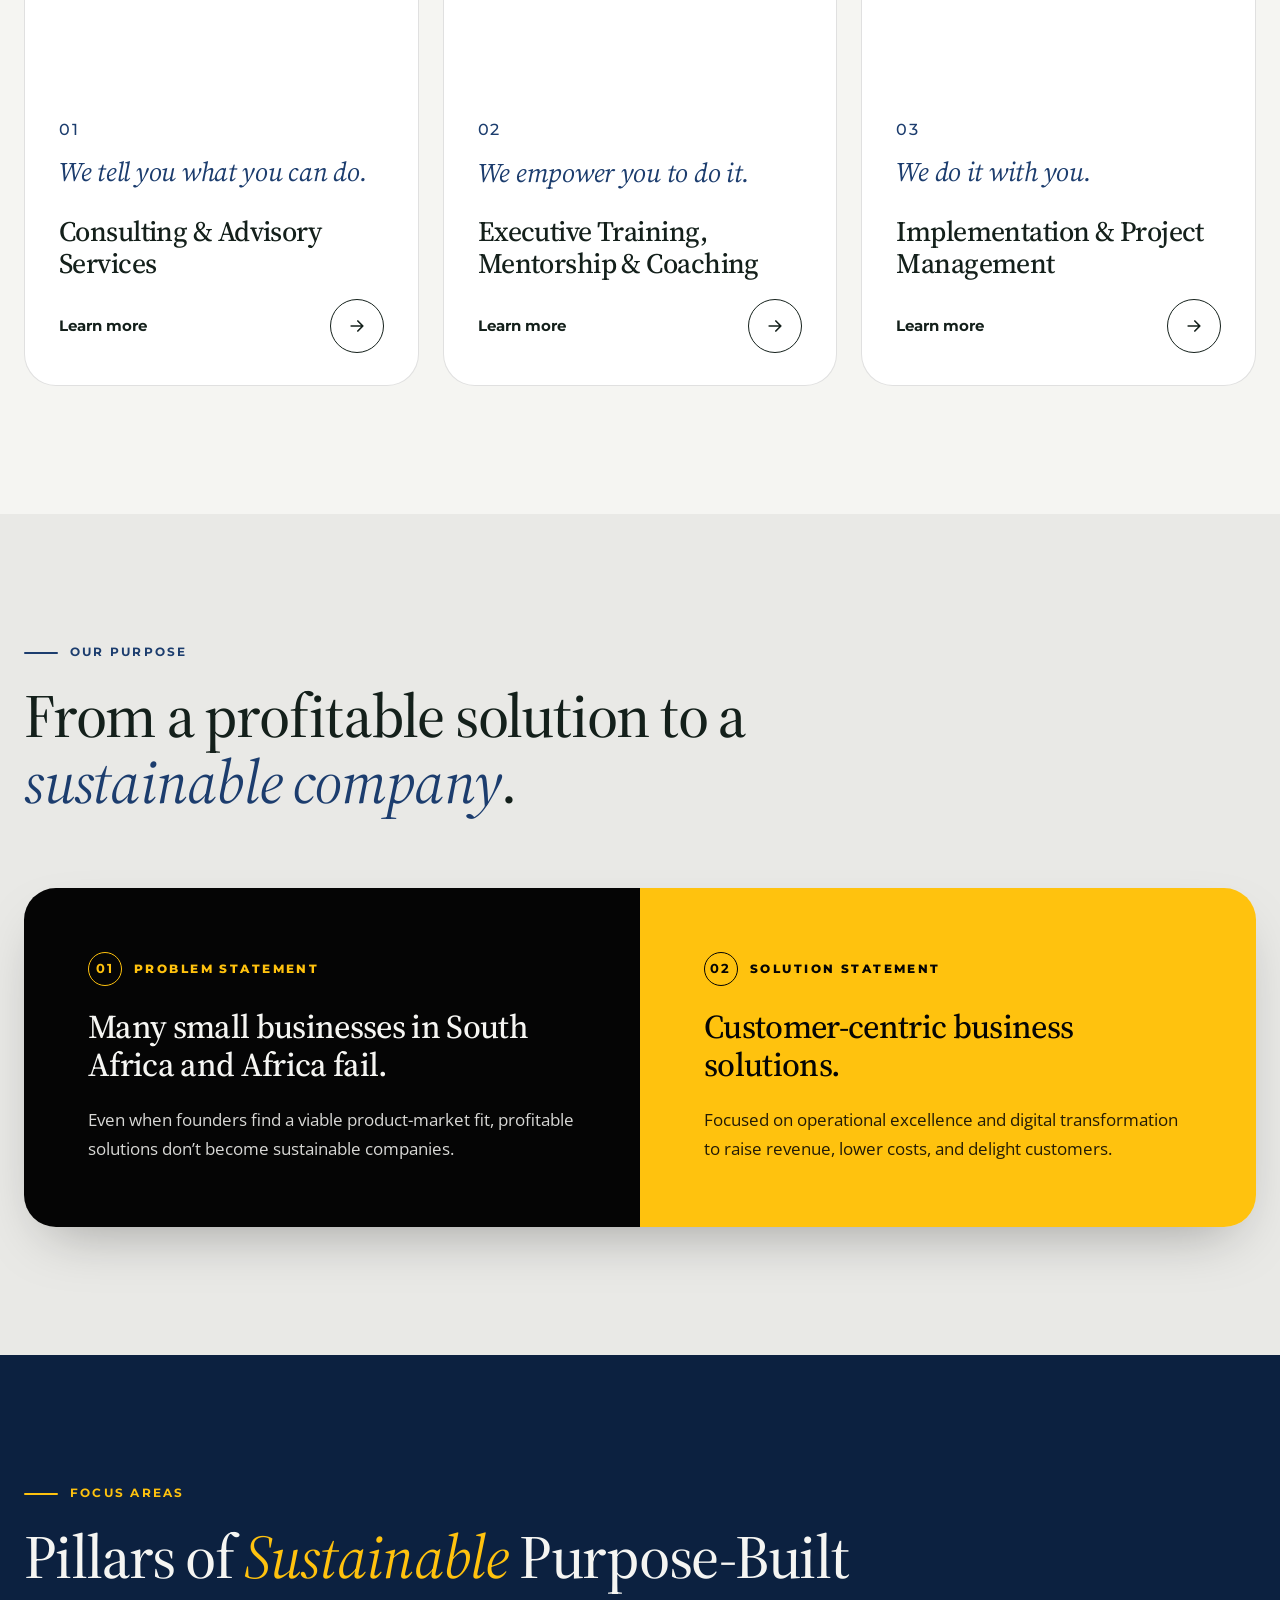
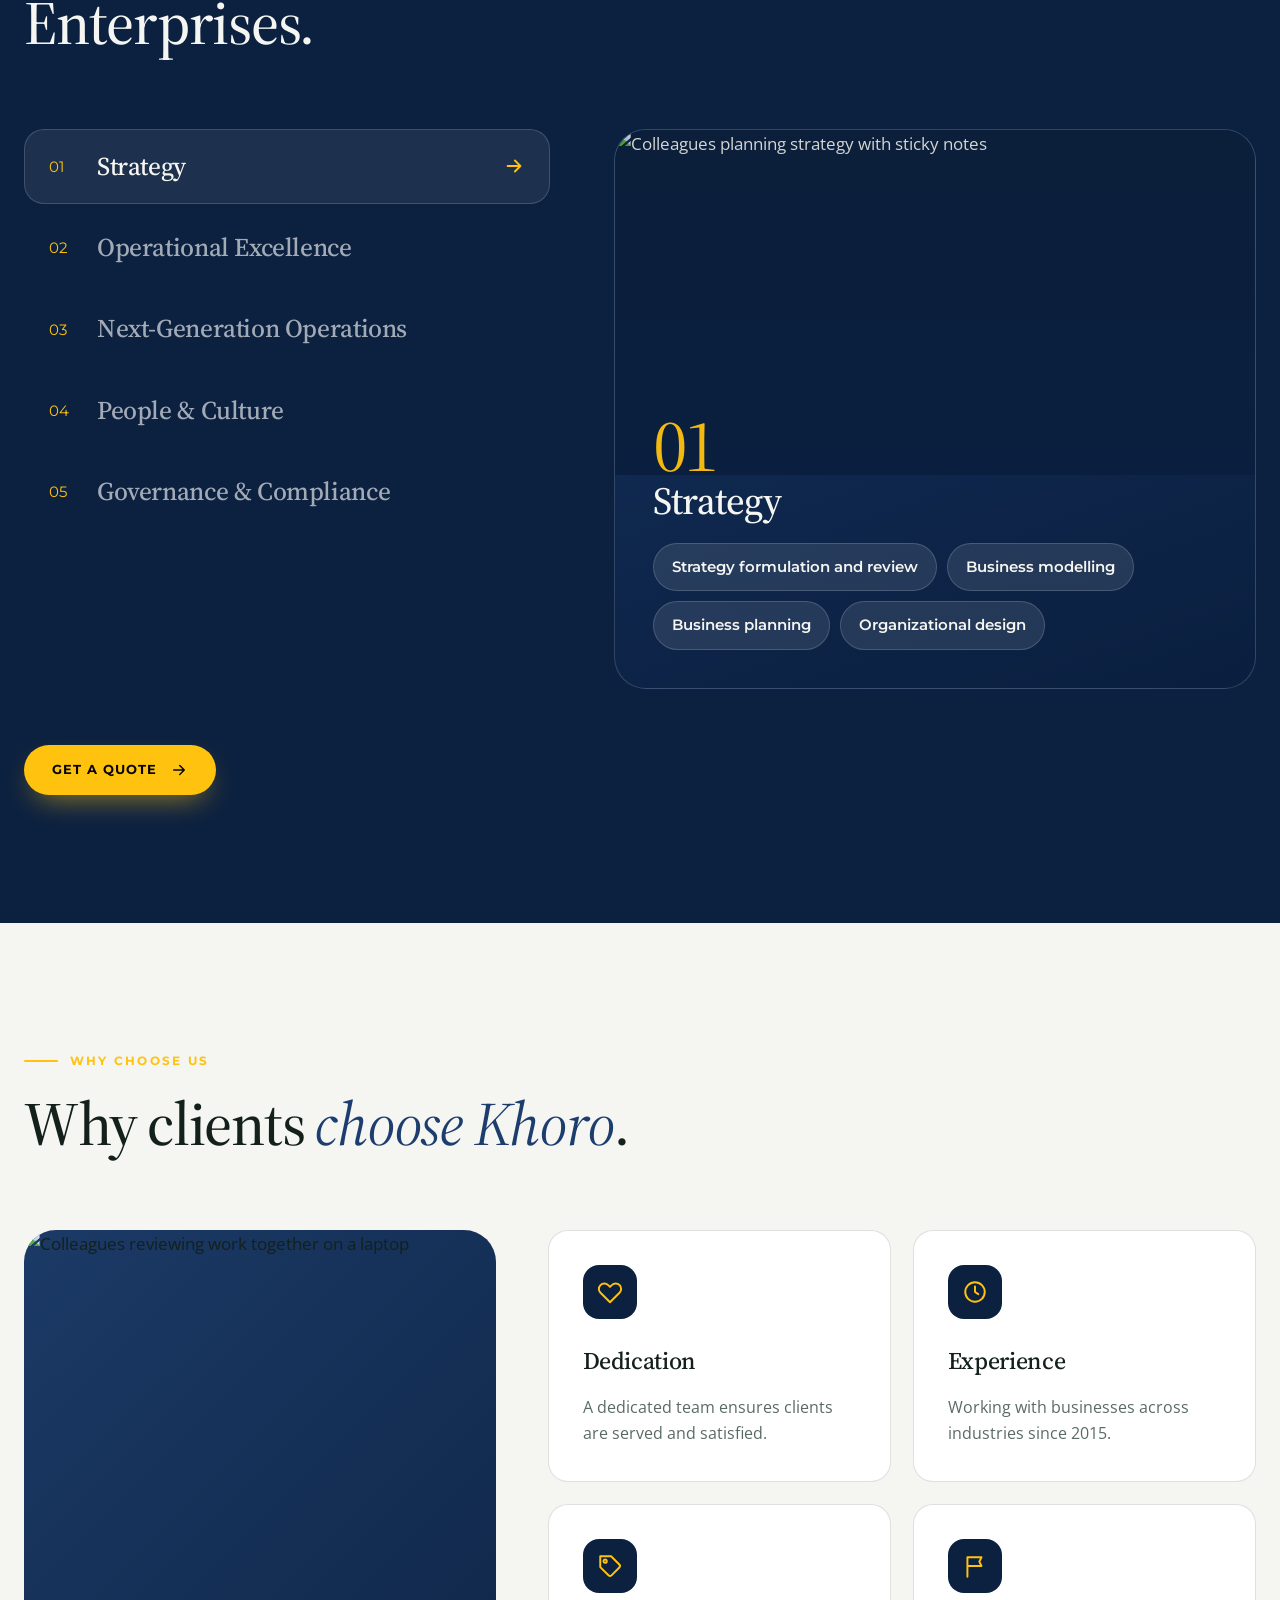
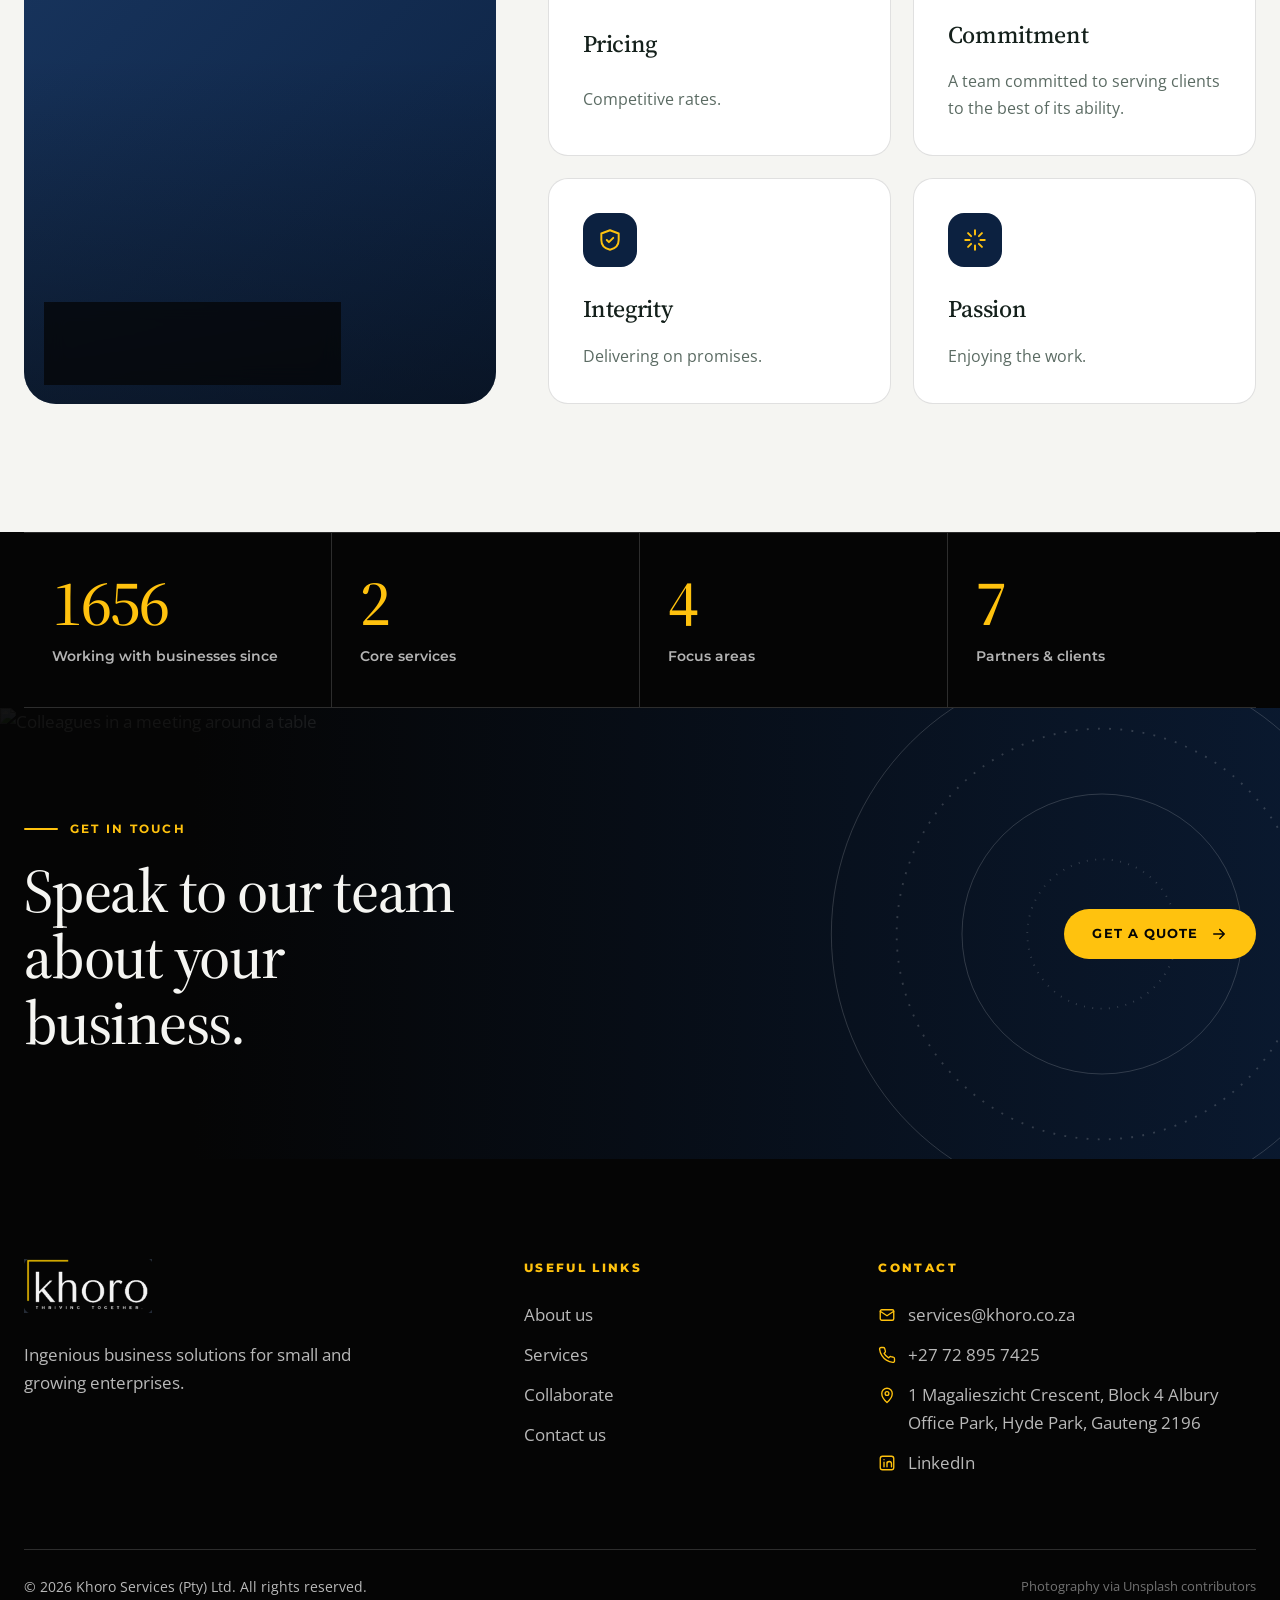
==== commit df1231d7: "Changing colors and including and styling images" ====
--- a/index.html
+++ b/index.html
@@ -5,11 +5,11 @@
 <meta name="viewport" content="width=device-width,initial-scale=1">
 <title>Khoro | Thriving Together. Ingenious Business Solutions</title>
 <meta name="description" content="Khoro is a South African business consultancy offering advisory, executive training and project management to help small and growing enterprises thrive.">
-<meta name="theme-color" content="#08150f">
-<link rel="icon" href="assets/favicon.svg" type="image/svg+xml">
+<meta name="theme-color" content="#050505">
+<link rel="icon" href="assets/favicon.png" type="image/png">
 <link rel="preconnect" href="https://fonts.googleapis.com">
 <link rel="preconnect" href="https://fonts.gstatic.com" crossorigin>
-<link href="https://fonts.googleapis.com/css2?family=Fraunces:ital,opsz,wght,SOFT@0,9..144,300..700,0..100;1,9..144,300..700,0..100&family=Manrope:wght@400;500;600;700;800&display=swap" rel="stylesheet">
+<link href="https://fonts.googleapis.com/css2?family=Source+Serif+4:ital,opsz,wght@0,8..60,400;0,8..60,500;0,8..60,600;1,8..60,400;1,8..60,500&family=Open+Sans:wght@400;500;600;700&family=Montserrat:wght@500;600;700;800&display=swap" rel="stylesheet">
 <link rel="stylesheet" href="css/style.css">
 <meta property="og:title" content="Khoro | Thriving Together. Ingenious Business Solutions">
 <meta property="og:description" content="Khoro is a South African business consultancy offering advisory, executive training and project management to help small and growing enterprises thrive.">
@@ -19,7 +19,7 @@
 <a class="skip" href="#main">Skip to content</a>
 <header class="site-header">
   <div class="nav-wrap">
-    <a class="logo" href="index.html" aria-label="Khoro, home"><svg viewBox="0 0 48 48" fill="none" aria-hidden="true"><circle cx="24" cy="24" r="21" stroke="#e9a43a" stroke-width="2.5" stroke-dasharray="90 42" stroke-linecap="round"/><circle cx="24" cy="24" r="13" stroke="#f7f2e8" stroke-width="2.5" stroke-dasharray="52 30" stroke-linecap="round" transform="rotate(120 24 24)"/><circle cx="24" cy="24" r="4.5" fill="#e9a43a"/></svg><span>khoro<small>Thriving Together</small></span></a>
+    <a class="logo" href="index.html" aria-label="Khoro, home"><img src="assets/logo.png" alt="Khoro, Thriving Together" width="783" height="330"></a>
     <nav aria-label="Primary">
       <ul class="primary-nav" id="primary-nav">
         <li><a class="nav-link" href="index.html" aria-current="page">Home</a></li><li><a class="nav-link" href="about.html">About Us</a></li><li class="has-menu"><a class="nav-link" href="services.html">Services<svg class="chev" viewBox="0 0 24 24" fill="none" stroke="currentColor" stroke-width="2.4" stroke-linecap="round" stroke-linejoin="round" aria-hidden="true"><path d="m6 9 6 6 6-6"/></svg></a>
@@ -56,23 +56,24 @@
       </div>
     </div>
     <div class="hero-art">
-      <svg viewBox="0 0 600 600" fill="none" aria-hidden="true">
+      <svg class="art-rings" viewBox="0 0 600 600" fill="none" aria-hidden="true">
   <defs>
-    <radialGradient id="core" cx="50%" cy="50%" r="50%"><stop offset="0" stop-color="#f6d28b"/><stop offset="1" stop-color="#e9a43a"/></radialGradient>
-    <linearGradient id="arc" x1="0" y1="0" x2="1" y2="1"><stop offset="0" stop-color="#e9a43a"/><stop offset="1" stop-color="#d4572b"/></linearGradient>
+    <radialGradient id="core" cx="50%" cy="50%" r="50%"><stop offset="0" stop-color="#ffdf7a"/><stop offset="1" stop-color="#ffc20e"/></radialGradient>
+    <linearGradient id="arc" x1="0" y1="0" x2="1" y2="1"><stop offset="0" stop-color="#ffc20e"/><stop offset="1" stop-color="#1c3d6e"/></linearGradient>
   </defs>
-  <circle cx="300" cy="300" r="290" stroke="#f7f2e8" stroke-opacity=".14"/>
-  <g class="ring-spin slow"><circle cx="300" cy="300" r="250" stroke="#f7f2e8" stroke-opacity=".3" stroke-dasharray="2 12" stroke-width="2.5" stroke-linecap="round"/></g>
+  <circle cx="300" cy="300" r="290" stroke="#ffffff" stroke-opacity=".14"/>
+  <g class="ring-spin slow"><circle cx="300" cy="300" r="250" stroke="#ffffff" stroke-opacity=".3" stroke-dasharray="2 12" stroke-width="2.5" stroke-linecap="round"/></g>
   <g class="ring-spin"><circle cx="300" cy="300" r="205" stroke="url(#arc)" stroke-width="3" stroke-dasharray="320 970" stroke-linecap="round"/>
-    <circle cx="505" cy="300" r="11" fill="#e9a43a"/><circle cx="95" cy="300" r="7" fill="#f7f2e8"/><circle cx="300" cy="95" r="9" fill="#d4572b"/></g>
-  <circle cx="300" cy="300" r="160" fill="#f7f2e8" fill-opacity=".04" stroke="#f7f2e8" stroke-opacity=".2"/>
-  <g class="ring-spin rev"><circle cx="300" cy="300" r="125" stroke="#f7f2e8" stroke-opacity=".8" stroke-width="3" stroke-dasharray="180 606" stroke-linecap="round"/>
-    <circle cx="425" cy="300" r="8" fill="#f7f2e8"/><circle cx="237" cy="408" r="6" fill="#e9a43a"/></g>
-  <g class="ring-spin"><circle cx="300" cy="300" r="82" stroke="#e9a43a" stroke-opacity=".6" stroke-dasharray="1 9" stroke-width="3" stroke-linecap="round"/></g>
+    <circle cx="505" cy="300" r="11" fill="#ffc20e"/><circle cx="95" cy="300" r="7" fill="#ffffff"/><circle cx="300" cy="95" r="9" fill="#1c3d6e"/></g>
+  <circle cx="300" cy="300" r="160" fill="#ffffff" fill-opacity=".04" stroke="#ffffff" stroke-opacity=".2"/>
+  <g class="ring-spin rev"><circle cx="300" cy="300" r="125" stroke="#ffffff" stroke-opacity=".8" stroke-width="3" stroke-dasharray="180 606" stroke-linecap="round"/>
+    <circle cx="425" cy="300" r="8" fill="#ffffff"/><circle cx="237" cy="408" r="6" fill="#ffc20e"/></g>
+  <g class="ring-spin"><circle cx="300" cy="300" r="82" stroke="#ffc20e" stroke-opacity=".6" stroke-dasharray="1 9" stroke-width="3" stroke-linecap="round"/></g>
   <circle cx="300" cy="300" r="46" fill="url(#core)"/>
-  <circle cx="300" cy="300" r="64" stroke="#e9a43a" stroke-opacity=".35"/>
+  <circle cx="300" cy="300" r="64" stroke="#ffc20e" stroke-opacity=".35"/>
 </svg>
-      <div class="float-card fc1"><b>2015</b>Working with businesses<br>across industries</div>
+      <div class="photo art-photo"><img src="https://images.unsplash.com/photo-1573164574572-cb89e39749b4?auto=format&fit=crop&q=75&w=1000&h=1250" alt="A team of professionals working together around a table with laptops" width="1000" height="1250" decoding="async"></div>
+      <div class="float-card fc1"><b>Since 2015</b>Working with businesses<br>across industries</div>
       <div class="float-card fc2"><b>5</b>Pillars of sustainable<br>enterprises</div>
     </div>
   </div>
@@ -87,23 +88,23 @@
 <section class="section" id="services">
   <div class="container">
     <div class="section-head reveal"><span class="eyebrow">Services We Offer</span>
-      <h2 class="display h-lg">Three ways we <em>stand with you</em>.</h2></div>
+      <h2 class="display h-lg">How we <em>support your business</em>.</h2></div>
     <div class="services-grid"><a class="svc reveal" style="--d:0.00s" href="services.html#consulting">
-  <span class="num">01</span>
-  <div><span class="tag">We tell you what you can do.</span><h3>Consulting & Advisory Services</h3></div>
-  <span class="go"><svg viewBox="0 0 24 24" fill="none" stroke="currentColor" stroke-width="2" stroke-linecap="round" stroke-linejoin="round" aria-hidden="true"><path d="M5 12h14M13 6l6 6-6 6"/></svg></span></a><a class="svc reveal" style="--d:0.12s" href="services.html#training">
-  <span class="num">02</span>
-  <div><span class="tag">We empower you to do it.</span><h3>Executive Training, Mentorship & Coaching</h3></div>
-  <span class="go"><svg viewBox="0 0 24 24" fill="none" stroke="currentColor" stroke-width="2" stroke-linecap="round" stroke-linejoin="round" aria-hidden="true"><path d="M5 12h14M13 6l6 6-6 6"/></svg></span></a><a class="svc reveal" style="--d:0.24s" href="services.html#implementation">
-  <span class="num">03</span>
-  <div><span class="tag">We do it with you.</span><h3>Implementation & Project Management</h3></div>
-  <span class="go"><svg viewBox="0 0 24 24" fill="none" stroke="currentColor" stroke-width="2" stroke-linecap="round" stroke-linejoin="round" aria-hidden="true"><path d="M5 12h14M13 6l6 6-6 6"/></svg></span></a></div>
+  <div class="svc-img"><img src="https://images.unsplash.com/photo-1758519289074-9de36003622b?auto=format&fit=crop&q=75&w=800" alt="Two consultants reviewing business charts together" width="800" height="560" decoding="async" loading="lazy"></div>
+  <div class="svc-body"><span class="num">01</span><span class="tag">We tell you what you can do.</span><h3>Consulting & Advisory Services</h3></div>
+  <div class="foot"><span>Learn more</span><span class="go"><svg viewBox="0 0 24 24" fill="none" stroke="currentColor" stroke-width="2" stroke-linecap="round" stroke-linejoin="round" aria-hidden="true"><path d="M5 12h14M13 6l6 6-6 6"/></svg></span></div></a><a class="svc reveal" style="--d:0.12s" href="services.html#training">
+  <div class="svc-img"><img src="https://images.unsplash.com/photo-1542744173-8e7e53415bb0?auto=format&fit=crop&q=75&w=800" alt="A facilitator leading a training session for professionals" width="800" height="560" decoding="async" loading="lazy"></div>
+  <div class="svc-body"><span class="num">02</span><span class="tag">We empower you to do it.</span><h3>Executive Training, Mentorship & Coaching</h3></div>
+  <div class="foot"><span>Learn more</span><span class="go"><svg viewBox="0 0 24 24" fill="none" stroke="currentColor" stroke-width="2" stroke-linecap="round" stroke-linejoin="round" aria-hidden="true"><path d="M5 12h14M13 6l6 6-6 6"/></svg></span></div></a><a class="svc reveal" style="--d:0.24s" href="services.html#implementation">
+  <div class="svc-img"><img src="https://images.unsplash.com/photo-1758691736872-61a1f75fe2d5?auto=format&fit=crop&q=75&w=800" alt="A project team planning together with sticky notes on a glass wall" width="800" height="560" decoding="async" loading="lazy"></div>
+  <div class="svc-body"><span class="num">03</span><span class="tag">We do it with you.</span><h3>Implementation & Project Management</h3></div>
+  <div class="foot"><span>Learn more</span><span class="go"><svg viewBox="0 0 24 24" fill="none" stroke="currentColor" stroke-width="2" stroke-linecap="round" stroke-linejoin="round" aria-hidden="true"><path d="M5 12h14M13 6l6 6-6 6"/></svg></span></div></a></div>
   </div>
 </section>
 
 <section class="section on-sand" id="about-problem">
   <div class="container">
-    <div class="section-head reveal"><span class="eyebrow">Why Khoro</span>
+    <div class="section-head reveal"><span class="eyebrow">Our Purpose</span>
       <h2 class="display h-lg">From a profitable solution to a <em>sustainable company</em>.</h2></div>
     <div class="ps reveal">
       <div class="problem" id="problem"><span class="label"><b>01</b> Problem Statement</span>
@@ -122,7 +123,7 @@
       <h2 class="display h-lg">Pillars of <em>Sustainable</em> Purpose-Built Enterprises.</h2></div>
     <div class="focus reveal">
       <div class="focus-tabs" role="tablist" aria-label="Focus areas" aria-orientation="vertical"><button class="focus-tab" role="tab" id="tab-strategy" aria-controls="panel-strategy" aria-selected="false" tabindex="-1"><span class="n">01</span><span class="t">Strategy</span><svg viewBox="0 0 24 24" fill="none" stroke="currentColor" stroke-width="2" stroke-linecap="round" stroke-linejoin="round" aria-hidden="true"><path d="M5 12h14M13 6l6 6-6 6"/></svg></button><button class="focus-tab" role="tab" id="tab-operational-excellence" aria-controls="panel-operational-excellence" aria-selected="false" tabindex="-1"><span class="n">02</span><span class="t">Operational Excellence</span><svg viewBox="0 0 24 24" fill="none" stroke="currentColor" stroke-width="2" stroke-linecap="round" stroke-linejoin="round" aria-hidden="true"><path d="M5 12h14M13 6l6 6-6 6"/></svg></button><button class="focus-tab" role="tab" id="tab-next-gen" aria-controls="panel-next-gen" aria-selected="false" tabindex="-1"><span class="n">03</span><span class="t">Next-Generation Operations</span><svg viewBox="0 0 24 24" fill="none" stroke="currentColor" stroke-width="2" stroke-linecap="round" stroke-linejoin="round" aria-hidden="true"><path d="M5 12h14M13 6l6 6-6 6"/></svg></button><button class="focus-tab" role="tab" id="tab-people-culture" aria-controls="panel-people-culture" aria-selected="false" tabindex="-1"><span class="n">04</span><span class="t">People & Culture</span><svg viewBox="0 0 24 24" fill="none" stroke="currentColor" stroke-width="2" stroke-linecap="round" stroke-linejoin="round" aria-hidden="true"><path d="M5 12h14M13 6l6 6-6 6"/></svg></button><button class="focus-tab" role="tab" id="tab-governance" aria-controls="panel-governance" aria-selected="false" tabindex="-1"><span class="n">05</span><span class="t">Governance & Compliance</span><svg viewBox="0 0 24 24" fill="none" stroke="currentColor" stroke-width="2" stroke-linecap="round" stroke-linejoin="round" aria-hidden="true"><path d="M5 12h14M13 6l6 6-6 6"/></svg></button></div>
-      <div class="focus-panels"><div class="focus-panel" role="tabpanel" id="panel-strategy" aria-labelledby="tab-strategy"><div><span class="panel-no">01</span><h3>Strategy</h3></div><ul class="chips"><li class="chip">Strategy formulation and review</li><li class="chip">Business modelling</li><li class="chip">Business planning</li><li class="chip">Organizational design</li></ul></div><div class="focus-panel" role="tabpanel" id="panel-operational-excellence" aria-labelledby="tab-operational-excellence"><div><span class="panel-no">02</span><h3>Operational Excellence</h3></div><ul class="chips"><li class="chip">Business process management</li><li class="chip">Process mapping and modelling</li><li class="chip">Re-engineering</li><li class="chip">Continuous improvement and optimization</li></ul></div><div class="focus-panel" role="tabpanel" id="panel-next-gen" aria-labelledby="tab-next-gen"><div><span class="panel-no">03</span><h3>Next-Generation Operations</h3></div><ul class="chips"><li class="chip">Digital maturity assessment</li><li class="chip">Technology deployment</li><li class="chip">Data analytics</li></ul></div><div class="focus-panel" role="tabpanel" id="panel-people-culture" aria-labelledby="tab-people-culture"><div><span class="panel-no">04</span><h3>People & Culture</h3></div><ul class="chips"><li class="chip">Change management</li><li class="chip">Human resourcing</li><li class="chip">Power skills training</li><li class="chip">Wellness and mental health</li></ul></div><div class="focus-panel" role="tabpanel" id="panel-governance" aria-labelledby="tab-governance"><div><span class="panel-no">05</span><h3>Governance & Compliance</h3></div><ul class="chips"><li class="chip">Policy development</li><li class="chip">Document management</li><li class="chip">POPIA and ISO compliance</li><li class="chip">Sector-specific regulations</li></ul></div></div>
+      <div class="focus-panels"><div class="focus-panel" role="tabpanel" id="panel-strategy" aria-labelledby="tab-strategy"><div class="fp-img"><img src="https://images.unsplash.com/photo-1758876022473-d3d8513f15d3?auto=format&fit=crop&q=75&w=900" alt="Colleagues planning strategy with sticky notes" width="900" height="630" decoding="async" loading="lazy"></div><div class="fp-body"><div><span class="panel-no">01</span><h3>Strategy</h3></div><ul class="chips"><li class="chip">Strategy formulation and review</li><li class="chip">Business modelling</li><li class="chip">Business planning</li><li class="chip">Organizational design</li></ul></div></div><div class="focus-panel" role="tabpanel" id="panel-operational-excellence" aria-labelledby="tab-operational-excellence"><div class="fp-img"><img src="https://images.unsplash.com/photo-1758873271857-c42a7ef7d692?auto=format&fit=crop&q=75&w=900" alt="Team working in a modern office beside a chalkboard" width="900" height="630" decoding="async" loading="lazy"></div><div class="fp-body"><div><span class="panel-no">02</span><h3>Operational Excellence</h3></div><ul class="chips"><li class="chip">Business process management</li><li class="chip">Process mapping and modelling</li><li class="chip">Re-engineering</li><li class="chip">Continuous improvement and optimization</li></ul></div></div><div class="focus-panel" role="tabpanel" id="panel-next-gen" aria-labelledby="tab-next-gen"><div class="fp-img"><img src="https://images.unsplash.com/photo-1553877522-43269d4ea984?auto=format&fit=crop&q=75&w=900" alt="Professional working on a laptop" width="900" height="630" decoding="async" loading="lazy"></div><div class="fp-body"><div><span class="panel-no">03</span><h3>Next-Generation Operations</h3></div><ul class="chips"><li class="chip">Digital maturity assessment</li><li class="chip">Technology deployment</li><li class="chip">Data analytics</li></ul></div></div><div class="focus-panel" role="tabpanel" id="panel-people-culture" aria-labelledby="tab-people-culture"><div class="fp-img"><img src="https://images.unsplash.com/photo-1522071820081-009f0129c71c?auto=format&fit=crop&q=75&w=900" alt="Colleagues collaborating around a laptop" width="900" height="630" decoding="async" loading="lazy"></div><div class="fp-body"><div><span class="panel-no">04</span><h3>People & Culture</h3></div><ul class="chips"><li class="chip">Change management</li><li class="chip">Human resourcing</li><li class="chip">Power skills training</li><li class="chip">Wellness and mental health</li></ul></div></div><div class="focus-panel" role="tabpanel" id="panel-governance" aria-labelledby="tab-governance"><div class="fp-img"><img src="https://images.unsplash.com/photo-1573164574308-edcb95e8b261?auto=format&fit=crop&q=75&w=900" alt="Professional reviewing documents on a laptop" width="900" height="630" decoding="async" loading="lazy"></div><div class="fp-body"><div><span class="panel-no">05</span><h3>Governance & Compliance</h3></div><ul class="chips"><li class="chip">Policy development</li><li class="chip">Document management</li><li class="chip">POPIA and ISO compliance</li><li class="chip">Sector-specific regulations</li></ul></div></div></div>
     </div>
     <div style="margin-top:56px" class="reveal"><a class="btn btn-primary" href="contact.html">Get a Quote <svg viewBox="0 0 24 24" fill="none" stroke="currentColor" stroke-width="2" stroke-linecap="round" stroke-linejoin="round" aria-hidden="true"><path d="M5 12h14M13 6l6 6-6 6"/></svg></a></div>
   </div>
@@ -131,8 +132,11 @@
 <section class="section">
   <div class="container">
     <div class="section-head reveal"><span class="eyebrow">Why Choose Us</span>
-      <h2 class="display h-lg">Six reasons clients <em>stay with us</em>.</h2></div>
-    <div class="why-grid"><article class="why reveal" style="--d:0.0s"><span class="ico"><svg viewBox="0 0 24 24" fill="none" stroke="currentColor" stroke-width="1.8" stroke-linecap="round" stroke-linejoin="round" aria-hidden="true"><path d="M20.8 5.6a5 5 0 0 0-7.1 0L12 7.3l-1.7-1.7a5 5 0 0 0-7.1 7.1L12 21.5l8.8-8.8a5 5 0 0 0 0-7.1z"/></svg></span><h3>Dedication</h3><p>A dedicated team ensures clients are served and satisfied.</p></article><article class="why reveal" style="--d:0.1s"><span class="ico"><svg viewBox="0 0 24 24" fill="none" stroke="currentColor" stroke-width="1.8" stroke-linecap="round" stroke-linejoin="round" aria-hidden="true"><circle cx="12" cy="12" r="9"/><path d="M12 7v5l3 2"/></svg></span><h3>Experience</h3><p>Working with businesses across industries since 2015.</p></article><article class="why reveal" style="--d:0.2s"><span class="ico"><svg viewBox="0 0 24 24" fill="none" stroke="currentColor" stroke-width="1.8" stroke-linecap="round" stroke-linejoin="round" aria-hidden="true"><path d="M20.6 13.4 13.4 20.6a2 2 0 0 1-2.8 0L3 13V3h10l7.6 7.6a2 2 0 0 1 0 2.8z"/><circle cx="7.5" cy="7.5" r="1.5"/></svg></span><h3>Pricing</h3><p>Competitive rates.</p></article><article class="why reveal" style="--d:0.0s"><span class="ico"><svg viewBox="0 0 24 24" fill="none" stroke="currentColor" stroke-width="1.8" stroke-linecap="round" stroke-linejoin="round" aria-hidden="true"><path d="M5 22V4M5 4h13l-2 4 2 4H5"/></svg></span><h3>Commitment</h3><p>A team committed to serving clients to the best of its ability.</p></article><article class="why reveal" style="--d:0.1s"><span class="ico"><svg viewBox="0 0 24 24" fill="none" stroke="currentColor" stroke-width="1.8" stroke-linecap="round" stroke-linejoin="round" aria-hidden="true"><path d="M12 3 4 6v6c0 5 3.5 8 8 9 4.5-1 8-4 8-9V6z"/><path d="m9 12 2 2 4-4"/></svg></span><h3>Integrity</h3><p>Delivering on promises.</p></article><article class="why reveal" style="--d:0.2s"><span class="ico"><svg viewBox="0 0 24 24" fill="none" stroke="currentColor" stroke-width="1.8" stroke-linecap="round" stroke-linejoin="round" aria-hidden="true"><path d="M12 3v4M12 17v4M3 12h4M17 12h4M5.6 5.6l2.8 2.8M15.6 15.6l2.8 2.8M18.4 5.6l-2.8 2.8M8.4 15.6l-2.8 2.8"/></svg></span><h3>Passion</h3><p>Enjoying the work.</p></article></div>
+      <h2 class="display h-lg">Why clients <em>choose Khoro</em>.</h2></div>
+    <div class="why-wrap">
+      <div class="photo why-photo reveal"><img src="https://images.unsplash.com/photo-1655720357872-ce227e4164ba?auto=format&fit=crop&q=75&w=900&h=1100" alt="Colleagues reviewing work together on a laptop" width="900" height="1100" decoding="async" loading="lazy"><div class="photo-badge"><b>Since 2015</b>Serving businesses across industries</div></div>
+      <div class="why-grid"><article class="why reveal" style="--d:0.0s"><span class="ico"><svg viewBox="0 0 24 24" fill="none" stroke="currentColor" stroke-width="1.8" stroke-linecap="round" stroke-linejoin="round" aria-hidden="true"><path d="M20.8 5.6a5 5 0 0 0-7.1 0L12 7.3l-1.7-1.7a5 5 0 0 0-7.1 7.1L12 21.5l8.8-8.8a5 5 0 0 0 0-7.1z"/></svg></span><h3>Dedication</h3><p>A dedicated team ensures clients are served and satisfied.</p></article><article class="why reveal" style="--d:0.1s"><span class="ico"><svg viewBox="0 0 24 24" fill="none" stroke="currentColor" stroke-width="1.8" stroke-linecap="round" stroke-linejoin="round" aria-hidden="true"><circle cx="12" cy="12" r="9"/><path d="M12 7v5l3 2"/></svg></span><h3>Experience</h3><p>Working with businesses across industries since 2015.</p></article><article class="why reveal" style="--d:0.2s"><span class="ico"><svg viewBox="0 0 24 24" fill="none" stroke="currentColor" stroke-width="1.8" stroke-linecap="round" stroke-linejoin="round" aria-hidden="true"><path d="M20.6 13.4 13.4 20.6a2 2 0 0 1-2.8 0L3 13V3h10l7.6 7.6a2 2 0 0 1 0 2.8z"/><circle cx="7.5" cy="7.5" r="1.5"/></svg></span><h3>Pricing</h3><p>Competitive rates.</p></article><article class="why reveal" style="--d:0.0s"><span class="ico"><svg viewBox="0 0 24 24" fill="none" stroke="currentColor" stroke-width="1.8" stroke-linecap="round" stroke-linejoin="round" aria-hidden="true"><path d="M5 22V4M5 4h13l-2 4 2 4H5"/></svg></span><h3>Commitment</h3><p>A team committed to serving clients to the best of its ability.</p></article><article class="why reveal" style="--d:0.1s"><span class="ico"><svg viewBox="0 0 24 24" fill="none" stroke="currentColor" stroke-width="1.8" stroke-linecap="round" stroke-linejoin="round" aria-hidden="true"><path d="M12 3 4 6v6c0 5 3.5 8 8 9 4.5-1 8-4 8-9V6z"/><path d="m9 12 2 2 4-4"/></svg></span><h3>Integrity</h3><p>Delivering on promises.</p></article><article class="why reveal" style="--d:0.2s"><span class="ico"><svg viewBox="0 0 24 24" fill="none" stroke="currentColor" stroke-width="1.8" stroke-linecap="round" stroke-linejoin="round" aria-hidden="true"><path d="M12 3v4M12 17v4M3 12h4M17 12h4M5.6 5.6l2.8 2.8M15.6 15.6l2.8 2.8M18.4 5.6l-2.8 2.8M8.4 15.6l-2.8 2.8"/></svg></span><h3>Passion</h3><p>Enjoying the work.</p></article></div>
+    </div>
   </div>
 </section>
 
@@ -146,13 +150,14 @@
     </div>
   </div>
 </section>
-<section class="cta">
+<section class="cta has-photo">
+  <div class="cta-bg"><img src="https://images.unsplash.com/photo-1573164574397-dd250bc8a598?auto=format&fit=crop&q=75&w=1600" alt="Colleagues in a meeting around a table" width="1600" height="1120" decoding="async" loading="lazy"></div>
   <svg class="rings rings" viewBox="0 0 600 600" fill="none" aria-hidden="true">
-  <g stroke="#f7f2e8" stroke-opacity=".35">
+  <g stroke="#ffffff" stroke-opacity=".35">
     <circle cx="300" cy="300" r="290"/><circle cx="300" cy="300" r="220" stroke-dasharray="2 10" stroke-width="2"/><circle cx="300" cy="300" r="150"/><circle cx="300" cy="300" r="80" stroke-dasharray="1 8" stroke-width="2"/>
   </g></svg>
   <div class="container cta-inner">
-    <div class="reveal"><span class="eyebrow">Let's talk</span><h2 class="display h-lg">Ready to turn a profitable solution into a sustainable organisation?</h2></div>
+    <div class="reveal"><span class="eyebrow">Get in touch</span><h2 class="display h-lg">Speak to our team about your business.</h2></div>
     <a class="btn btn-dark reveal" href="contact.html">Get a Quote <svg viewBox="0 0 24 24" fill="none" stroke="currentColor" stroke-width="2" stroke-linecap="round" stroke-linejoin="round" aria-hidden="true"><path d="M5 12h14M13 6l6 6-6 6"/></svg></a>
   </div>
 </section>
@@ -161,7 +166,7 @@
   <div class="container">
     <div class="footer-grid">
       <div>
-        <a class="logo" href="index.html"><svg viewBox="0 0 48 48" fill="none" aria-hidden="true"><circle cx="24" cy="24" r="21" stroke="#e9a43a" stroke-width="2.5" stroke-dasharray="90 42" stroke-linecap="round"/><circle cx="24" cy="24" r="13" stroke="#f7f2e8" stroke-width="2.5" stroke-dasharray="52 30" stroke-linecap="round" transform="rotate(120 24 24)"/><circle cx="24" cy="24" r="4.5" fill="#e9a43a"/></svg><span>khoro<small>Thriving Together</small></span></a>
+        <a class="logo" href="index.html"><img src="assets/logo.png" alt="Khoro, Thriving Together" width="783" height="330"></a>
         <p>Ingenious business solutions for small and growing enterprises.</p>
       </div>
       <div>
@@ -178,9 +183,8 @@
         </ul>
       </div>
     </div>
-    <div class="footer-bottom"><span>&copy; <span id="year">2026</span> Khoro Services (Pty) Ltd. All rights reserved.</span><span>Thriving Together.</span></div>
+    <div class="footer-bottom"><span>&copy; <span id="year">2026</span> Khoro Services (Pty) Ltd. All rights reserved.</span><span class="credit">Photography via Unsplash contributors</span></div>
   </div>
-  <div class="footer-word" aria-hidden="true">khoro</div>
 </footer>
 <script src="js/main.js" defer></script>
 </body>
--- a/css/style.css
+++ b/css/style.css
@@ -0,0 +1,488 @@
+/* ==========================================================
+   KHORO — Design system
+   Concept: "the gathering circle". Deep forest + ochre + cream,
+   concentric-ring motif, mud-cloth chevron accents.
+   ========================================================== */
+:root{
+  --ink:#050505;
+  --forest:#0c2140;
+  --moss:#1b3a66;
+  --leaf:#3f74c2;
+  --ochre:#ffc20e;
+  --ochre-soft:#ffdf7a;
+  --clay:#1c3d6e;
+  --cream:#f5f5f2;
+  --sand:#e9e9e6;
+  --paper:#ffffff;
+  --text:#14201b;
+  --muted:#5b6b63;
+  --line:rgba(5,5,5,.12);
+  --line-light:rgba(255,255,255,.16);
+  --r-sm:12px; --r-md:20px; --r-lg:32px;
+  --shadow:0 24px 60px -24px rgba(5,5,5,.35);
+  --font-display:"Source Serif 4",Georgia,"Times New Roman",serif;
+  --font-body:"Open Sans",Arial,Helvetica,sans-serif;
+  --font-ui:"Montserrat","Open Sans",Arial,sans-serif;
+  --container:1240px;
+  --header-h:84px;
+  --ease:cubic-bezier(.22,.8,.24,1);
+}
+*,*::before,*::after{box-sizing:border-box}
+html{scroll-behavior:smooth;-webkit-text-size-adjust:100%}
+body{margin:0;font-family:var(--font-body);font-size:17px;line-height:1.65;color:var(--text);background:var(--cream);-webkit-font-smoothing:antialiased;overflow-x:hidden}
+img,svg{max-width:100%;display:block}
+a{color:inherit;text-decoration:none}
+ul{list-style:none;margin:0;padding:0}
+h1,h2,h3,h4,p{margin:0}
+button{font:inherit;cursor:pointer;border:0;background:none;color:inherit}
+:focus-visible{outline:3px solid var(--ochre);outline-offset:3px;border-radius:6px}
+.sr-only{position:absolute;width:1px;height:1px;overflow:hidden;clip:rect(0 0 0 0);white-space:nowrap}
+.skip{position:absolute;left:16px;top:-60px;background:var(--ochre);color:var(--ink);padding:10px 18px;border-radius:999px;font-weight:700;z-index:200;transition:top .2s}
+.skip:focus{top:12px}
+
+.container{width:min(100% - 48px,var(--container));margin-inline:auto}
+section{position:relative}
+.section{padding:clamp(72px,10vw,140px) 0}
+.on-dark{background:var(--ink);color:var(--cream)}
+.on-forest{background:var(--forest);color:var(--cream)}
+.on-sand{background:var(--sand)}
+
+/* ---------- Type ---------- */
+.display{font-family:var(--font-display);font-weight:500;letter-spacing:-.02em;line-height:1.08;font-optical-sizing:auto}
+.h-xl{font-size:clamp(2.9rem,7.4vw,6.6rem)}
+.h-lg{font-size:clamp(2.2rem,4.8vw,4rem)}
+.h-md{font-size:clamp(1.6rem,2.6vw,2.2rem);line-height:1.12}
+.display em{font-style:italic;color:var(--clay);font-weight:400}
+.hero .display em,.page-hero .display em,.on-forest .display em,.on-dark .display em,.cta .display em{color:var(--ochre)}
+.on-sand .display em,.light .display em{color:var(--clay)}
+.eyebrow{display:inline-flex;align-items:center;gap:12px;font-size:.78rem;font-weight:800;letter-spacing:.18em;text-transform:uppercase;color:var(--ochre)}
+.eyebrow::before{content:"";width:34px;height:2px;background:currentColor;border-radius:2px}
+.on-sand .eyebrow,.light .eyebrow{color:var(--clay)}
+.lead{font-size:clamp(1.05rem,1.5vw,1.3rem);line-height:1.6;color:var(--muted);max-width:60ch}
+.on-dark .lead,.on-forest .lead{color:rgba(255,255,255,.74)}
+.section-head{display:grid;gap:20px;margin-bottom:clamp(40px,6vw,72px);max-width:880px}
+.section-head.center{margin-inline:auto;text-align:center;justify-items:center}
+
+/* ---------- Buttons ---------- */
+.btn{display:inline-flex;align-items:center;gap:12px;padding:16px 28px;border-radius:999px;font-weight:700;font-size:.98rem;line-height:1;transition:transform .35s var(--ease),background .3s,color .3s,box-shadow .3s;white-space:nowrap}
+.btn svg{width:18px;height:18px;transition:transform .35s var(--ease)}
+.btn:hover svg{transform:translateX(5px)}
+.btn-primary{background:var(--ochre);color:var(--ink);box-shadow:0 12px 30px -12px rgba(255,194,14,.7)}
+.btn-primary:hover{background:var(--ochre-soft);transform:translateY(-2px)}
+.btn-ghost{border:1.5px solid rgba(255,255,255,.4);color:var(--cream)}
+.btn-ghost:hover{background:var(--cream);color:var(--ink);border-color:var(--cream)}
+.btn-dark{background:var(--ink);color:var(--cream)}
+.btn-dark:hover{background:var(--moss);transform:translateY(-2px)}
+.link-arrow{display:inline-flex;align-items:center;gap:10px;font-weight:700;border-bottom:2px solid currentColor;padding-bottom:4px}
+.link-arrow svg{width:16px;height:16px;transition:transform .3s var(--ease)}
+.link-arrow:hover svg{transform:translateX(5px)}
+
+/* ---------- Header ---------- */
+.site-header{position:fixed;inset:0 0 auto 0;height:var(--header-h);z-index:100;display:flex;align-items:center;color:var(--cream);transition:background .4s,box-shadow .4s,height .4s,color .4s}
+.site-header.scrolled{background:rgba(5,5,5,.88);backdrop-filter:blur(16px) saturate(1.4);-webkit-backdrop-filter:blur(16px) saturate(1.4);height:72px;box-shadow:0 1px 0 var(--line-light)}
+.nav-wrap{display:flex;align-items:center;justify-content:space-between;gap:24px;width:min(100% - 48px,var(--container));margin-inline:auto}
+.logo{display:inline-flex;align-items:center;gap:12px;font-family:var(--font-display);font-size:1.75rem;font-weight:600;letter-spacing:-.03em;line-height:1}
+.logo svg{width:38px;height:38px;flex:none}
+.logo small{display:block;font-family:var(--font-body);font-size:.58rem;font-weight:700;letter-spacing:.22em;text-transform:uppercase;color:var(--ochre);margin-top:4px}
+.primary-nav{display:flex;align-items:center;gap:6px}
+.primary-nav > li{position:relative}
+.nav-link{display:inline-flex;align-items:center;gap:6px;padding:12px 16px;font-weight:600;font-size:.95rem;border-radius:999px;transition:background .25s,color .25s;position:relative}
+.nav-link:hover,.nav-link[aria-current="page"]{background:rgba(255,255,255,.1)}
+.nav-link[aria-current="page"]::after{content:"";position:absolute;left:50%;bottom:4px;width:5px;height:5px;margin-left:-2.5px;background:var(--ochre);border-radius:50%}
+.nav-link .chev{width:12px;height:12px;transition:transform .3s}
+.has-menu:hover .chev,.has-menu:focus-within .chev{transform:rotate(180deg)}
+.nav-cta{margin-left:10px;padding:13px 24px}
+.mega{position:absolute;top:calc(100% + 14px);left:50%;transform:translate(-50%,12px);width:min(760px,90vw);background:var(--paper);color:var(--text);border-radius:var(--r-md);box-shadow:var(--shadow);padding:30px;display:grid;grid-template-columns:1fr 1fr;gap:34px;opacity:0;visibility:hidden;transition:opacity .3s,transform .3s var(--ease),visibility .3s}
+.mega::before{content:"";position:absolute;top:-16px;left:0;right:0;height:16px}
+.has-menu:hover .mega,.has-menu:focus-within .mega{opacity:1;visibility:visible;transform:translate(-50%,0)}
+.mega h4{font-size:.72rem;letter-spacing:.18em;text-transform:uppercase;color:var(--clay);font-weight:800;margin-bottom:14px}
+.mega a{display:block;padding:9px 12px;margin:0 -12px;border-radius:10px;font-weight:600;font-size:.95rem;transition:background .2s,padding .25s}
+.mega a:hover{background:var(--sand);padding-left:18px}
+.mega a span{display:block;font-weight:500;font-size:.82rem;color:var(--muted)}
+.menu-toggle{display:none;width:46px;height:46px;border-radius:50%;border:1.5px solid rgba(255,255,255,.35);align-items:center;justify-content:center;flex-direction:column;gap:5px;z-index:130}
+.menu-toggle span{display:block;width:18px;height:2px;background:currentColor;border-radius:2px;transition:transform .35s var(--ease),opacity .2s}
+.menu-open .menu-toggle span:nth-child(1){transform:translateY(7px) rotate(45deg)}
+.menu-open .menu-toggle span:nth-child(2){opacity:0}
+.menu-open .menu-toggle span:nth-child(3){transform:translateY(-7px) rotate(-45deg)}
+
+/* ---------- Hero ---------- */
+.hero{min-height:100svh;display:flex;align-items:center;padding:calc(var(--header-h) + 40px) 0 90px;background:radial-gradient(1200px 700px at 78% 40%,#13294d 0%,transparent 60%),radial-gradient(900px 600px at 0% 100%,#0a1a33 0%,transparent 60%),var(--ink);color:var(--cream);overflow:hidden;isolation:isolate}
+.hero::after{content:"";position:absolute;inset:0;background-image:url("data:image/svg+xml,%3Csvg xmlns='http://www.w3.org/2000/svg' width='160' height='160'%3E%3Cfilter id='n'%3E%3CfeTurbulence type='fractalNoise' baseFrequency='.9' numOctaves='2'/%3E%3C/filter%3E%3Crect width='160' height='160' filter='url(%23n)' opacity='.06'/%3E%3C/svg%3E");z-index:-1;pointer-events:none;mix-blend-mode:overlay}
+.hero-grid{display:grid;grid-template-columns:1.15fr .85fr;gap:40px;align-items:center}
+.hero-copy{display:grid;gap:30px;position:relative;z-index:2}
+.slides{display:grid}
+.slide{grid-area:1/1;opacity:0;transform:translateY(26px);transition:opacity .8s var(--ease),transform .8s var(--ease);pointer-events:none}
+.slide.is-active{opacity:1;transform:none;pointer-events:auto}
+.slide .eyebrow{margin-bottom:22px}
+.hero .lead{max-width:54ch}
+.hero-actions{display:flex;flex-wrap:wrap;gap:14px}
+.slide-nav{display:flex;gap:12px;align-items:center;margin-top:10px}
+.slide-nav button{position:relative;width:64px;height:28px;display:flex;align-items:center}
+.slide-nav button::before{content:"";position:absolute;left:0;right:0;height:3px;background:rgba(255,255,255,.22);border-radius:3px}
+.slide-nav button i{position:absolute;left:0;height:3px;width:0;background:var(--ochre);border-radius:3px}
+.slide-nav button.is-active i{animation:progress var(--slide-time,6500ms) linear forwards}
+.slide-nav.paused button.is-active i{animation-play-state:paused}
+@keyframes progress{to{width:100%}}
+.slide-count{font-size:.8rem;font-weight:700;letter-spacing:.14em;color:rgba(255,255,255,.6);margin-left:6px}
+
+.hero-art,.ph-art,.about-wrap{position:relative;aspect-ratio:1;justify-self:end}
+.hero-art{width:min(100%,500px)}
+.ring-spin{transform-origin:300px 300px;animation:spin 60s linear infinite}
+.ring-spin.rev{animation-duration:90s;animation-direction:reverse}
+.ring-spin.slow{animation-duration:140s}
+@keyframes spin{to{transform:rotate(360deg)}}
+.float-card{position:absolute;background:rgba(255,255,255,.08);border:1px solid var(--line-light);backdrop-filter:blur(14px);-webkit-backdrop-filter:blur(14px);border-radius:18px;padding:16px 20px;font-size:.85rem;line-height:1.35;animation:float 7s ease-in-out infinite}
+.float-card b{display:block;font-family:var(--font-display);font-size:1.7rem;font-weight:500;color:var(--ochre);letter-spacing:-.02em;line-height:1.05}
+.fc1{left:-4%;top:14%}
+.fc2{right:-2%;bottom:20%;animation-delay:-3s}
+@keyframes float{50%{transform:translateY(-12px)}}
+.scroll-cue{position:absolute;left:50%;bottom:28px;transform:translateX(-50%);display:flex;flex-direction:column;align-items:center;gap:10px;font-size:.68rem;letter-spacing:.24em;text-transform:uppercase;color:rgba(255,255,255,.55)}
+.scroll-cue i{width:1px;height:42px;background:linear-gradient(var(--ochre),transparent);animation:cue 2s ease-in-out infinite;transform-origin:top}
+@keyframes cue{0%{transform:scaleY(0)}50%{transform:scaleY(1)}100%{transform:scaleY(1);opacity:0}}
+
+/* ---------- Page hero (inner pages) ---------- */
+.page-hero{padding:calc(var(--header-h) + clamp(70px,10vw,130px)) 0 clamp(70px,9vw,120px);background:radial-gradient(900px 500px at 90% 0%,#13294d 0%,transparent 65%),var(--ink);color:var(--cream);overflow:hidden;isolation:isolate}
+.page-hero .rings{position:absolute;right:-12%;top:50%;width:min(620px,70vw);transform:translateY(-50%);opacity:.5;z-index:-1}
+.page-hero .container{display:grid;gap:26px}
+.crumbs{display:flex;gap:10px;font-size:.82rem;font-weight:600;color:rgba(255,255,255,.6)}
+.crumbs a:hover{color:var(--ochre)}
+.page-hero .lead{max-width:56ch}
+
+/* ---------- Chevron divider (mud-cloth inspired) ---------- */
+.chevrons{height:22px;background-image:url("data:image/svg+xml,%3Csvg xmlns='http://www.w3.org/2000/svg' width='44' height='22'%3E%3Cpath d='M0 22 22 0l22 22' fill='none' stroke='%23ffc20e' stroke-width='2'/%3E%3C/svg%3E");background-repeat:repeat-x;opacity:.9}
+.chevrons.faint{opacity:.25}
+
+/* ---------- Marquee ---------- */
+.marquee-section{padding:46px 0;background:var(--paper);border-bottom:1px solid var(--line)}
+.marquee-label{text-align:center;font-size:.78rem;letter-spacing:.2em;text-transform:uppercase;font-weight:800;color:var(--muted);margin-bottom:26px}
+.marquee{overflow:hidden;-webkit-mask-image:linear-gradient(90deg,transparent,#000 12%,#000 88%,transparent);mask-image:linear-gradient(90deg,transparent,#000 12%,#000 88%,transparent)}
+.marquee-track{display:flex;gap:18px;width:max-content;animation:marq 38s linear infinite}
+.marquee:hover .marquee-track{animation-play-state:paused}
+@keyframes marq{to{transform:translateX(-50%)}}
+.partner{display:flex;align-items:center;gap:12px;padding:16px 32px;border:1px solid var(--line);border-radius:999px;font-family:var(--font-display);font-size:1.35rem;font-weight:500;letter-spacing:-.01em;color:var(--forest);background:var(--cream);transition:background .3s,color .3s,transform .3s}
+.partner::before{content:"";width:10px;height:10px;border-radius:50%;border:2px solid var(--ochre)}
+.partner:hover{background:var(--forest);color:var(--cream);transform:translateY(-3px)}
+
+/* ---------- Service cards ---------- */
+.services-grid{display:grid;grid-template-columns:repeat(3,1fr);gap:24px}
+.svc{position:relative;display:flex;flex-direction:column;justify-content:space-between;gap:56px;min-height:440px;padding:38px;border-radius:var(--r-lg);overflow:hidden;background:var(--paper);border:1px solid var(--line);transition:transform .5s var(--ease),box-shadow .5s,background .5s,color .5s;isolation:isolate}
+.svc::before{content:"";position:absolute;width:420px;height:420px;right:-160px;top:-160px;border-radius:50%;border:1.5px solid var(--line);box-shadow:0 0 0 46px rgba(5,5,5,.025),0 0 0 92px rgba(5,5,5,.02);transition:transform .8s var(--ease),border-color .5s;z-index:-1}
+.svc:hover{transform:translateY(-10px);background:var(--forest);color:var(--cream);box-shadow:var(--shadow)}
+.svc:hover::before{transform:scale(1.25) rotate(20deg);border-color:var(--line-light)}
+.svc .num{font-family:var(--font-display);font-size:1rem;font-weight:500;color:var(--clay);letter-spacing:.1em}
+.svc:hover .num{color:var(--ochre)}
+.svc .tag{font-family:var(--font-display);font-style:italic;font-size:clamp(1.5rem,2.1vw,1.9rem);line-height:1.15;color:var(--clay);margin-bottom:14px;display:block;letter-spacing:-.01em}
+.svc:hover .tag{color:var(--ochre)}
+.svc h3{font-family:var(--font-display);font-size:clamp(1.55rem,2.2vw,2rem);font-weight:500;line-height:1.12;letter-spacing:-.02em}
+.svc .go{display:flex;align-items:center;justify-content:center;width:54px;height:54px;border-radius:50%;border:1.5px solid currentColor;transition:background .3s,color .3s,transform .4s var(--ease)}
+.svc .go svg{width:20px;height:20px}
+.svc:hover .go{background:var(--ochre);color:var(--ink);border-color:var(--ochre);transform:rotate(-45deg)}
+
+/* ---------- Problem / Solution ---------- */
+.ps{display:grid;grid-template-columns:1fr 1fr;border-radius:var(--r-lg);overflow:hidden;box-shadow:var(--shadow)}
+.ps > div{padding:clamp(34px,5vw,68px);display:grid;gap:22px;align-content:start}
+.ps .problem{background:var(--ink);color:var(--cream)}
+.ps .solution{background:var(--ochre);color:var(--ink)}
+.ps .label{font-size:.76rem;font-weight:800;letter-spacing:.2em;text-transform:uppercase;display:flex;align-items:center;gap:12px}
+.ps .problem .label{color:var(--ochre)}
+.ps .label b{display:grid;place-items:center;width:34px;height:34px;border-radius:50%;border:1.5px solid currentColor;font-size:.8rem}
+.ps h3{font-family:var(--font-display);font-weight:500;font-size:clamp(1.7rem,2.6vw,2.4rem);line-height:1.15;letter-spacing:-.02em}
+.ps p{opacity:.88;font-size:1.08rem}
+
+/* ---------- Focus areas (tabs) ---------- */
+.focus{display:grid;grid-template-columns:.9fr 1.1fr;gap:clamp(28px,5vw,72px);align-items:stretch}
+.focus-tabs{display:grid;gap:6px;align-content:start}
+.focus-tab{display:flex;align-items:center;gap:20px;text-align:left;padding:22px 24px;border-radius:var(--r-md);border:1px solid transparent;transition:background .35s,border-color .35s,transform .35s var(--ease)}
+.focus-tab .n{font-family:var(--font-display);font-size:.95rem;color:var(--ochre);width:28px;flex:none}
+.focus-tab .t{font-family:var(--font-display);font-size:clamp(1.3rem,2vw,1.7rem);font-weight:500;letter-spacing:-.015em;line-height:1.15;flex:1;color:rgba(255,255,255,.62);transition:color .3s}
+.focus-tab svg{width:22px;height:22px;opacity:0;transform:translateX(-8px);transition:.35s var(--ease);color:var(--ochre)}
+.focus-tab:hover .t{color:var(--cream)}
+.focus-tab[aria-selected="true"]{background:rgba(255,255,255,.07);border-color:var(--line-light)}
+.focus-tab[aria-selected="true"] .t{color:var(--cream)}
+.focus-tab[aria-selected="true"] svg{opacity:1;transform:none}
+.focus-panels{position:relative;min-height:420px}
+.focus-panel{position:absolute;inset:0;padding:clamp(30px,4vw,54px);border-radius:var(--r-lg);background:linear-gradient(160deg,#14305c,#0a1f3f);border:1px solid var(--line-light);opacity:0;visibility:hidden;transform:translateY(20px);transition:opacity .5s,transform .6s var(--ease),visibility .5s;display:flex;flex-direction:column;justify-content:space-between;gap:28px;overflow:hidden}
+.focus-panel.is-active{opacity:1;visibility:visible;transform:none}
+.focus-panel::after{content:"";position:absolute;right:-120px;bottom:-120px;width:380px;height:380px;border-radius:50%;border:1.5px solid rgba(255,255,255,.14);box-shadow:0 0 0 40px rgba(255,255,255,.03),0 0 0 80px rgba(255,255,255,.025);pointer-events:none}
+.focus-panel h3{font-family:var(--font-display);font-size:clamp(1.8rem,3vw,2.6rem);font-weight:500;letter-spacing:-.02em;line-height:1.08}
+.chips{display:flex;flex-wrap:wrap;gap:10px;position:relative;z-index:1}
+.chip{padding:11px 18px;border-radius:999px;background:rgba(255,255,255,.1);border:1px solid var(--line-light);font-weight:600;font-size:.92rem;transition:background .25s,color .25s,transform .25s}
+.chip:hover{background:var(--ochre);color:var(--ink);transform:translateY(-2px)}
+.panel-no{font-family:var(--font-display);font-size:clamp(5rem,12vw,9rem);line-height:.8;color:rgba(255,255,255,.1);font-weight:400;letter-spacing:-.05em}
+
+/* ---------- Why choose us ---------- */
+.why-grid{display:grid;grid-template-columns:repeat(3,1fr);gap:22px}
+.why{padding:34px;border-radius:var(--r-md);background:var(--paper);border:1px solid var(--line);display:grid;gap:14px;transition:transform .4s var(--ease),box-shadow .4s,border-color .4s}
+.why:hover{transform:translateY(-6px);box-shadow:var(--shadow);border-color:transparent}
+.why .ico{width:54px;height:54px;border-radius:16px;background:var(--forest);color:var(--ochre);display:grid;place-items:center;margin-bottom:8px;transition:transform .5s var(--ease),background .3s}
+.why:hover .ico{transform:rotate(-8deg) scale(1.06);background:var(--clay);color:var(--cream)}
+.why .ico svg{width:26px;height:26px}
+.why h3{font-family:var(--font-display);font-size:1.5rem;font-weight:500;letter-spacing:-.015em}
+.why p{color:var(--muted);font-size:1rem}
+
+/* ---------- Stats ---------- */
+.stats{display:grid;grid-template-columns:repeat(4,1fr);gap:0;border-top:1px solid var(--line-light);border-bottom:1px solid var(--line-light)}
+.stat{padding:38px 28px;border-right:1px solid var(--line-light)}
+.stat:last-child{border-right:0}
+.stat b{display:block;font-family:var(--font-display);font-size:clamp(2.6rem,5vw,4.2rem);font-weight:500;letter-spacing:-.03em;line-height:1;color:var(--ochre)}
+.stat span{display:block;margin-top:10px;font-size:.9rem;color:rgba(255,255,255,.7);font-weight:600}
+
+/* ---------- CTA band ---------- */
+.cta{padding:clamp(64px,8vw,110px) 0;background:var(--ochre);color:var(--ink);overflow:hidden;isolation:isolate}
+.cta .rings{position:absolute;right:-8%;top:50%;transform:translateY(-50%);width:min(560px,80vw);opacity:.35;z-index:-1}
+.cta-inner{display:flex;align-items:center;justify-content:space-between;gap:40px;flex-wrap:wrap}
+.cta h2{max-width:16ch}
+.cta .eyebrow{color:var(--ochre);margin-bottom:18px}
+
+/* ---------- About ---------- */
+.split{display:grid;grid-template-columns:1fr 1fr;gap:clamp(36px,6vw,96px);align-items:center}
+.circle-art{position:relative;aspect-ratio:1;max-width:520px;width:100%;margin-inline:auto}
+.circle-art svg{width:100%;height:100%}
+.vm{display:grid;grid-template-columns:1fr 1fr;gap:24px}
+.vm-card{padding:clamp(30px,4vw,52px);border-radius:var(--r-lg);display:grid;gap:18px;align-content:start;min-height:320px;position:relative;overflow:hidden}
+.vm-card.a{background:var(--forest);color:var(--cream)}
+.vm-card.b{background:var(--paper);border:1px solid var(--line)}
+.vm-card .eyebrow{color:var(--ochre)}
+.vm-card.b .eyebrow{color:var(--clay)}
+.vm-card p.big{font-family:var(--font-display);font-size:clamp(1.6rem,2.8vw,2.5rem);line-height:1.15;letter-spacing:-.02em;font-weight:500}
+.values{display:grid;grid-template-columns:repeat(6,1fr);gap:14px}
+.value{padding:26px 20px;border-radius:var(--r-md);border:1px solid var(--line-light);background:rgba(255,255,255,.04);display:grid;gap:12px;transition:background .3s,transform .4s var(--ease)}
+.value:hover{background:rgba(255,255,255,.1);transform:translateY(-6px)}
+.value b{font-family:var(--font-display);font-size:2.6rem;font-weight:500;color:var(--ochre);line-height:1}
+.value span{font-weight:600;font-size:.92rem;line-height:1.3}
+.team{display:grid;grid-template-columns:repeat(3,1fr);gap:24px}
+.member{border-radius:var(--r-lg);background:var(--paper);border:1px solid var(--line);overflow:hidden;transition:transform .5s var(--ease),box-shadow .5s}
+.member:hover{transform:translateY(-8px);box-shadow:var(--shadow)}
+.avatar{aspect-ratio:1.15;display:grid;place-items:center;font-family:var(--font-display);font-size:5.5rem;font-weight:400;letter-spacing:-.04em;color:var(--cream);position:relative;overflow:hidden}
+.avatar::before{content:"";position:absolute;width:140%;aspect-ratio:1;border-radius:50%;border:1.5px solid rgba(255,255,255,.2);box-shadow:0 0 0 36px rgba(255,255,255,.05),0 0 0 72px rgba(255,255,255,.04);left:-20%;top:-30%}
+.av1{background:linear-gradient(135deg,#1b3a66,#0c2140)}
+.av2{background:linear-gradient(135deg,#262626,#000)}
+.av3{background:linear-gradient(135deg,#ffc20e,#d19a00);color:var(--ink)}
+.member .info{padding:26px 28px 30px}
+.member h3{font-family:var(--font-display);font-size:1.5rem;font-weight:500;letter-spacing:-.015em}
+.member p{color:var(--muted);font-size:.95rem;margin-top:4px}
+.feature-list{display:grid;gap:14px;margin-top:6px}
+.feature-list li{display:flex;gap:14px;align-items:flex-start;font-weight:600}
+.feature-list svg{width:22px;height:22px;flex:none;color:var(--clay);margin-top:3px}
+
+/* ---------- Services page ---------- */
+.svc-row{display:grid;grid-template-columns:.8fr 1.2fr;gap:clamp(30px,6vw,90px);padding:clamp(44px,6vw,80px) 0;border-top:1px solid var(--line);align-items:start}
+.svc-row:last-of-type{border-bottom:1px solid var(--line)}
+.svc-row .big-num{font-family:var(--font-display);font-size:clamp(4.5rem,10vw,8rem);line-height:.8;color:var(--ochre);font-weight:400;letter-spacing:-.05em;margin-bottom:22px;display:block}
+.svc-row .tagline{font-family:var(--font-display);font-style:italic;font-size:clamp(1.6rem,3vw,2.5rem);color:var(--clay);line-height:1.12;letter-spacing:-.02em}
+.svc-row h3{font-family:var(--font-display);font-weight:500;font-size:clamp(2rem,3.6vw,3rem);line-height:1.05;letter-spacing:-.025em;margin-bottom:22px}
+.svc-row .tags{display:flex;flex-wrap:wrap;gap:10px;margin-top:26px}
+.svc-row .tags span{padding:9px 16px;border-radius:999px;background:var(--sand);font-weight:700;font-size:.85rem}
+.pillars{display:grid;grid-template-columns:repeat(6,1fr);gap:20px}
+.pillar{grid-column:span 2;padding:34px;border-radius:var(--r-lg);background:var(--paper);border:1px solid var(--line);display:grid;gap:18px;align-content:start;transition:transform .45s var(--ease),background .4s,color .4s,box-shadow .4s;scroll-margin-top:100px}
+.pillar:nth-child(4),.pillar:nth-child(5){grid-column:span 3}
+.pillar:hover{transform:translateY(-8px);background:var(--forest);color:var(--cream);box-shadow:var(--shadow)}
+.pillar .n{font-family:var(--font-display);color:var(--clay);font-size:.95rem;letter-spacing:.1em}
+.pillar:hover .n{color:var(--ochre)}
+.pillar h3{font-family:var(--font-display);font-size:1.7rem;font-weight:500;letter-spacing:-.02em;line-height:1.1}
+.pillar ul{display:grid;gap:9px;font-size:.98rem}
+.pillar li{display:flex;gap:10px;align-items:flex-start}
+.pillar li::before{content:"";flex:none;width:7px;height:7px;margin-top:.62em;border-radius:50%;background:var(--ochre)}
+.svc-row{scroll-margin-top:90px}
+
+/* ---------- Collaborate ---------- */
+.collab-grid{display:grid;grid-template-columns:repeat(3,1fr);gap:24px}
+.collab{padding:42px 36px;border-radius:var(--r-lg);background:var(--paper);border:1px solid var(--line);display:grid;gap:22px;align-content:space-between;min-height:300px;position:relative;overflow:hidden;transition:transform .5s var(--ease),background .4s,color .4s}
+.collab:hover{background:var(--ink);color:var(--cream);transform:translateY(-8px)}
+.collab .ico{width:64px;height:64px;border-radius:50%;background:var(--sand);color:var(--forest);display:grid;place-items:center;transition:background .3s,color .3s}
+.collab:hover .ico{background:var(--ochre);color:var(--ink)}
+.collab .ico svg{width:30px;height:30px}
+.collab h3{font-family:var(--font-display);font-size:clamp(1.5rem,2.2vw,1.9rem);font-weight:500;letter-spacing:-.02em;line-height:1.15}
+
+/* ---------- Contact ---------- */
+.contact-grid{display:grid;grid-template-columns:.85fr 1.15fr;gap:clamp(30px,5vw,80px);align-items:start}
+.contact-grid > *,.split > *,.hero-grid > *,.focus > *{min-width:0}
+.contact-list{display:grid;gap:12px;margin-top:34px}
+.contact-item > div{min-width:0}
+.contact-item span{overflow-wrap:anywhere}
+.contact-item{display:flex;gap:18px;align-items:center;padding:20px 22px;border-radius:var(--r-md);background:var(--paper);border:1px solid var(--line);transition:transform .35s var(--ease),border-color .3s,box-shadow .3s}
+a.contact-item:hover{transform:translateX(8px);border-color:var(--ochre);box-shadow:0 16px 36px -22px rgba(5,5,5,.5)}
+.contact-item .ico{width:50px;height:50px;border-radius:50%;background:var(--forest);color:var(--ochre);display:grid;place-items:center;flex:none}
+.contact-item .ico svg{width:22px;height:22px}
+.contact-item small{display:block;font-size:.72rem;font-weight:800;letter-spacing:.16em;text-transform:uppercase;color:var(--muted)}
+.contact-item span{font-weight:700;line-height:1.35;display:block}
+.form-card{padding:clamp(28px,4vw,52px);border-radius:var(--r-lg);background:var(--paper);border:1px solid var(--line);box-shadow:var(--shadow)}
+.form-card h2{margin-bottom:8px}
+.form-card > p{color:var(--muted);margin-bottom:30px}
+.field-row{display:grid;grid-template-columns:1fr 1fr;gap:18px}
+.field{display:grid;gap:8px;margin-bottom:18px}
+.field label{font-size:.82rem;font-weight:800;letter-spacing:.06em;text-transform:uppercase}
+.field label i{color:var(--clay);font-style:normal}
+.field input,.field select,.field textarea{width:100%;font:inherit;padding:15px 18px;border-radius:14px;border:1.5px solid var(--line);background:var(--cream);color:var(--text);transition:border-color .25s,box-shadow .25s,background .25s}
+.field textarea{min-height:140px;resize:vertical}
+.field input:focus,.field select:focus,.field textarea:focus{outline:0;border-color:var(--moss);box-shadow:0 0 0 4px rgba(63,116,194,.18);background:#fff}
+.field .err{display:none;color:var(--clay);font-size:.82rem;font-weight:600}
+.field.invalid input,.field.invalid textarea{border-color:var(--clay)}
+.field.invalid .err{display:block}
+.form-note{margin-top:16px;font-size:.88rem;color:var(--muted)}
+.form-ok{display:none;margin-top:18px;padding:16px 20px;border-radius:14px;background:rgba(63,116,194,.14);color:var(--moss);font-weight:700}
+.form-ok.show{display:block}
+.map-link{display:block;margin-top:34px}
+
+/* ---------- Footer ---------- */
+.site-footer{background:var(--ink);color:rgba(255,255,255,.72);padding-top:clamp(64px,8vw,100px);position:relative;overflow:hidden}
+.footer-grid{display:grid;grid-template-columns:1.5fr 1fr 1.3fr;gap:clamp(30px,5vw,80px);padding-bottom:60px}
+.footer-grid h4{font-size:.74rem;letter-spacing:.2em;text-transform:uppercase;color:var(--ochre);font-weight:800;margin-bottom:22px}
+.footer-grid p{max-width:38ch;margin-top:20px}
+.footer-grid li{margin-bottom:12px}
+.footer-grid a{transition:color .25s,padding .25s}
+.footer-grid li a:hover{color:var(--ochre);padding-left:6px}
+.site-footer .logo{color:var(--cream)}
+.footer-contact li{display:flex;gap:12px;align-items:flex-start}
+.footer-contact svg{width:18px;height:18px;margin-top:5px;flex:none;color:var(--ochre)}
+.footer-bottom{border-top:1px solid var(--line-light);padding:26px 0;display:flex;justify-content:space-between;gap:20px;flex-wrap:wrap;font-size:.86rem}
+.footer-word{font-family:var(--font-display);font-size:clamp(5rem,22vw,20rem);line-height:.75;letter-spacing:-.06em;color:rgba(255,255,255,.04);text-align:center;font-weight:600;margin-bottom:-.06em;user-select:none;pointer-events:none}
+
+/* ---------- Reveal ---------- */
+.reveal{opacity:0;transform:translateY(38px);transition:opacity .9s var(--ease),transform .9s var(--ease);transition-delay:var(--d,0s)}
+.reveal.in{opacity:1;transform:none}
+.reveal-left{opacity:0;transform:translateX(-40px);transition:opacity .9s var(--ease),transform .9s var(--ease)}
+.reveal-left.in{opacity:1;transform:none}
+.no-js .reveal,.no-js .reveal-left{opacity:1;transform:none}
+
+/* ---------- Photography ---------- */
+.photo{position:relative;overflow:hidden;background:linear-gradient(135deg,#1b3a66,#0c2140);isolation:isolate}
+.photo img{position:absolute;inset:0;width:100%;height:100%;object-fit:cover;transition:transform 1.4s var(--ease)}
+.photo::after{content:"";position:absolute;inset:0;background:linear-gradient(180deg,rgba(5,5,5,0) 55%,rgba(5,5,5,.45));pointer-events:none}
+.photo.plain::after{display:none}
+.art-rings{position:absolute;left:50%;top:50%;width:162%;aspect-ratio:1;height:auto;transform:translate(-50%,-50%);z-index:0;overflow:visible;max-width:none;pointer-events:none}
+.art-photo{position:absolute;inset:0;z-index:1;border-radius:50%;box-shadow:0 40px 90px -30px rgba(0,0,0,.8);border:3px solid rgba(255,194,14,.9)}
+.art-photo::after{display:none}
+.hero-art .float-card{z-index:2}
+.ph-grid{display:grid;grid-template-columns:1.15fr .85fr;gap:clamp(30px,5vw,80px);align-items:center}
+.ph-copy{display:grid;gap:26px}
+.ph-art{width:min(82%,400px);margin-right:6%}
+.page-hero .rings{z-index:0}
+.svc{padding:0;min-height:0;gap:0;justify-content:flex-start}
+.svc::before{display:none}
+.svc .svc-img{aspect-ratio:16/11;position:relative;overflow:hidden}
+.svc .svc-img img{width:100%;height:100%;object-fit:cover;transition:transform 1.1s var(--ease)}
+.svc:hover .svc-img img{transform:scale(1.07)}
+.svc .svc-body{padding:30px 34px 10px;display:grid;gap:14px;flex:1;align-content:start}
+.svc .foot{padding:10px 34px 32px;display:flex;justify-content:space-between;align-items:center;font-weight:700;font-size:.92rem}
+.focus-panel{padding:0;display:grid;grid-template-rows:1fr auto;gap:0}
+.focus-panel::after{display:none}
+.fp-img{position:relative;min-height:200px;background:#0c2140}
+.fp-img img{position:absolute;inset:0;width:100%;height:100%;object-fit:cover}
+.fp-img::after{content:"";position:absolute;inset:0;background:linear-gradient(180deg,rgba(5,5,5,.1),rgba(10,31,63,.95))}
+.fp-body{padding:6px clamp(26px,3vw,40px) clamp(26px,3vw,38px);position:relative;z-index:1;margin-top:-64px;display:grid;gap:22px}
+.panel-no{font-size:clamp(3rem,6vw,4.6rem);color:var(--ochre);opacity:.95}
+.focus-panels{min-height:560px}
+.why-wrap{display:grid;grid-template-columns:.8fr 1.2fr;gap:clamp(28px,4vw,56px);align-items:stretch}
+.why-wrap > *{min-width:0}
+.why-photo{border-radius:var(--r-lg);min-height:420px}
+.why-wrap .why-grid{grid-template-columns:1fr 1fr}
+.photo-badge{position:absolute;left:20px;bottom:20px;z-index:2;background:rgba(5,5,5,.72);backdrop-filter:blur(10px);-webkit-backdrop-filter:blur(10px);color:var(--cream);padding:16px 20px;border-radius:16px;border:1px solid var(--line-light);font-size:.88rem;line-height:1.35}
+.photo-badge b{display:block;font-family:var(--font-display);font-size:1.8rem;color:var(--ochre);font-weight:500;line-height:1}
+.about-wrap{width:min(84%,460px);margin-inline:auto;justify-self:center}
+.about-rings [stroke="#ffffff"]{stroke:#0c2140}
+.about-rings [fill="#ffffff"]{fill:#0c2140}
+.about-rings circle[fill="#ffffff"]{fill:#0c2140}
+.about-badge{position:absolute;right:-4%;bottom:4%;width:36%;aspect-ratio:1;z-index:3;border-radius:50%;background:#050505;border:3px solid var(--ochre);display:grid;place-items:center;padding:0 7%;box-shadow:0 18px 30px rgba(5,5,5,.35)}
+.about-badge img{width:100%;height:auto}
+.collab{padding:0;min-height:0;gap:0;align-content:start}
+.collab .c-img{aspect-ratio:16/10;position:relative;overflow:hidden}
+.collab .c-img img{width:100%;height:100%;object-fit:cover;transition:transform 1.1s var(--ease)}
+.collab:hover .c-img img{transform:scale(1.07)}
+.collab .c-body{padding:30px 34px 38px;display:grid;gap:20px;align-content:start}
+.contact-photo{aspect-ratio:16/10;border-radius:var(--r-lg);margin-top:28px}
+.cta.has-photo{background:var(--ink);color:var(--cream)}
+.cta .cta-bg{position:absolute;inset:0;z-index:-2}
+.cta .cta-bg img{width:100%;height:100%;object-fit:cover}
+.cta .cta-bg::after{content:"";position:absolute;inset:0;background:linear-gradient(90deg,rgba(5,5,5,.94) 15%,rgba(12,33,64,.7))}
+.cta.has-photo .btn-dark{background:var(--ochre);color:var(--ink)}
+.cta.has-photo .btn-dark:hover{background:var(--ochre-soft)}
+.cta.has-photo .rings{opacity:.5}
+.credit{font-size:.8rem;opacity:.6}
+.row-photo{aspect-ratio:16/9;border-radius:var(--r-lg);margin-bottom:34px}
+.row-photo:hover img{transform:scale(1.05)}
+@media (max-width:1100px){
+  .why-wrap{grid-template-columns:1fr}
+  .why-photo{min-height:0;aspect-ratio:16/9}
+  .svc .svc-img{aspect-ratio:16/9}
+  .services-grid .svc:last-child .svc-img{aspect-ratio:21/8}
+  .collab-grid .collab:last-child .c-img{aspect-ratio:21/8}
+}
+@media (max-width:960px){
+  .ph-grid{grid-template-columns:1fr}
+  
+  .about-wrap{width:min(70%,380px)}
+}
+@media (max-width:680px){
+  .why-wrap .why-grid{grid-template-columns:1fr}
+  .services-grid .svc:last-child .svc-img,.collab-grid .collab:last-child .c-img{aspect-ratio:16/10}
+  .focus-panels{min-height:600px}
+  .art-rings{width:140%}
+}
+
+/* ---------- Responsive ---------- */
+@media (max-width:1100px){
+  .hero-grid{grid-template-columns:1fr}
+  .hero-art{justify-self:center;width:min(66%,380px);margin-top:20px}
+  .services-grid,.why-grid,.collab-grid{grid-template-columns:1fr 1fr}
+  .services-grid .svc:last-child,.collab-grid .collab:last-child{grid-column:span 2}
+  .focus{grid-template-columns:1fr}
+  .values{grid-template-columns:repeat(3,1fr)}
+  .pillars{grid-template-columns:1fr 1fr}
+  .pillar,.pillar:nth-child(4),.pillar:nth-child(5){grid-column:auto}
+  .pillar:nth-child(5){grid-column:span 2}
+  .footer-grid{grid-template-columns:1fr 1fr}
+  .footer-grid > div:first-child{grid-column:span 2}
+}
+@media (max-width:960px){
+  .menu-toggle{display:flex}
+  .primary-nav{position:fixed;inset:0;background:var(--ink);flex-direction:column;justify-content:center;align-items:flex-start;gap:4px;padding:100px 32px 40px;opacity:0;visibility:hidden;transform:translateY(-12px);transition:opacity .4s,transform .5s var(--ease),visibility .4s;z-index:120;overflow-y:auto}
+  .menu-open .primary-nav{opacity:1;visibility:visible;transform:none}
+  .menu-open{overflow:hidden}
+  .primary-nav > li{width:100%;overflow:hidden}
+  .nav-link{font-family:var(--font-display);font-size:clamp(1.9rem,8vw,2.8rem);font-weight:500;letter-spacing:-.02em;padding:8px 0;border-radius:0;width:100%}
+  .nav-link:hover,.nav-link[aria-current="page"]{background:none;color:var(--ochre)}
+  .nav-link[aria-current="page"]::after{display:none}
+  .nav-link .chev,.mega{display:none}
+  .nav-cta{margin:22px 0 0;font-family:var(--font-body)}
+  .menu-toggle{position:relative}
+  .split,.vm,.svc-row,.contact-grid,.ps{grid-template-columns:1fr}
+  .team{grid-template-columns:1fr 1fr}
+  .stats{grid-template-columns:1fr 1fr}
+  .stat:nth-child(2){border-right:0}
+  .stat:nth-child(-n+2){border-bottom:1px solid var(--line-light)}
+  .focus-panels{min-height:560px}
+}
+@media (max-width:680px){
+  body{font-size:16px}
+  .container,.nav-wrap{width:min(100% - 36px,var(--container))}
+  .services-grid,.why-grid,.collab-grid,.team,.pillars,.field-row{grid-template-columns:1fr}
+  .services-grid .svc:last-child,.collab-grid .collab:last-child,.pillar:nth-child(5){grid-column:auto}
+  .values{grid-template-columns:1fr 1fr}
+  .footer-grid{grid-template-columns:1fr}
+  .footer-grid > div:first-child{grid-column:auto}
+  .float-card{display:none}
+  .hero{padding-bottom:110px}
+  .hero-actions .btn{flex:1;justify-content:center;padding-inline:20px}
+  .cta-inner{flex-direction:column;align-items:flex-start}
+  .focus-panels{min-height:610px}
+  .focus-tab{padding:18px}
+  .stat{padding:28px 18px}
+  .scroll-cue{display:none}
+}
+@media (max-width:380px){.values{grid-template-columns:1fr}.logo small{display:none}}
+@media (prefers-reduced-motion:reduce){
+  *,*::before,*::after{animation-duration:.01ms!important;animation-iteration-count:1!important;transition-duration:.01ms!important;scroll-behavior:auto!important}
+  .reveal,.reveal-left{opacity:1;transform:none}
+}
+
+/* ---------- UI typography (matches GateOne-style uppercase sans labels) ---------- */
+.nav-link,.btn,.eyebrow,.link-arrow,.crumbs,.stat span,.field label,.mega h4,.mega a,.footer-grid h4,.slide-count,.svc .foot,.label,.chip,.contact-item small,.photo-badge,.float-card,.scroll-cue,.marquee-label,.focus-tab .n,.pillar .n,.svc .num{font-family:var(--font-ui)}
+.nav-link{font-size:.8rem;font-weight:700;letter-spacing:.08em;text-transform:uppercase}
+.btn{font-size:.82rem;font-weight:700;letter-spacing:.08em;text-transform:uppercase}
+.eyebrow{font-weight:700}
+.logo img{height:52px;width:auto;display:block}
+.site-header.scrolled .logo img{height:40px}
+.site-footer .logo img{height:54px}
+.nav-cta{font-size:.76rem}
+@media (max-width:960px){.nav-link{font-size:clamp(1.5rem,6.5vw,2.2rem);letter-spacing:.02em;text-transform:none;font-family:var(--font-display);font-weight:500}.logo img{height:40px}}
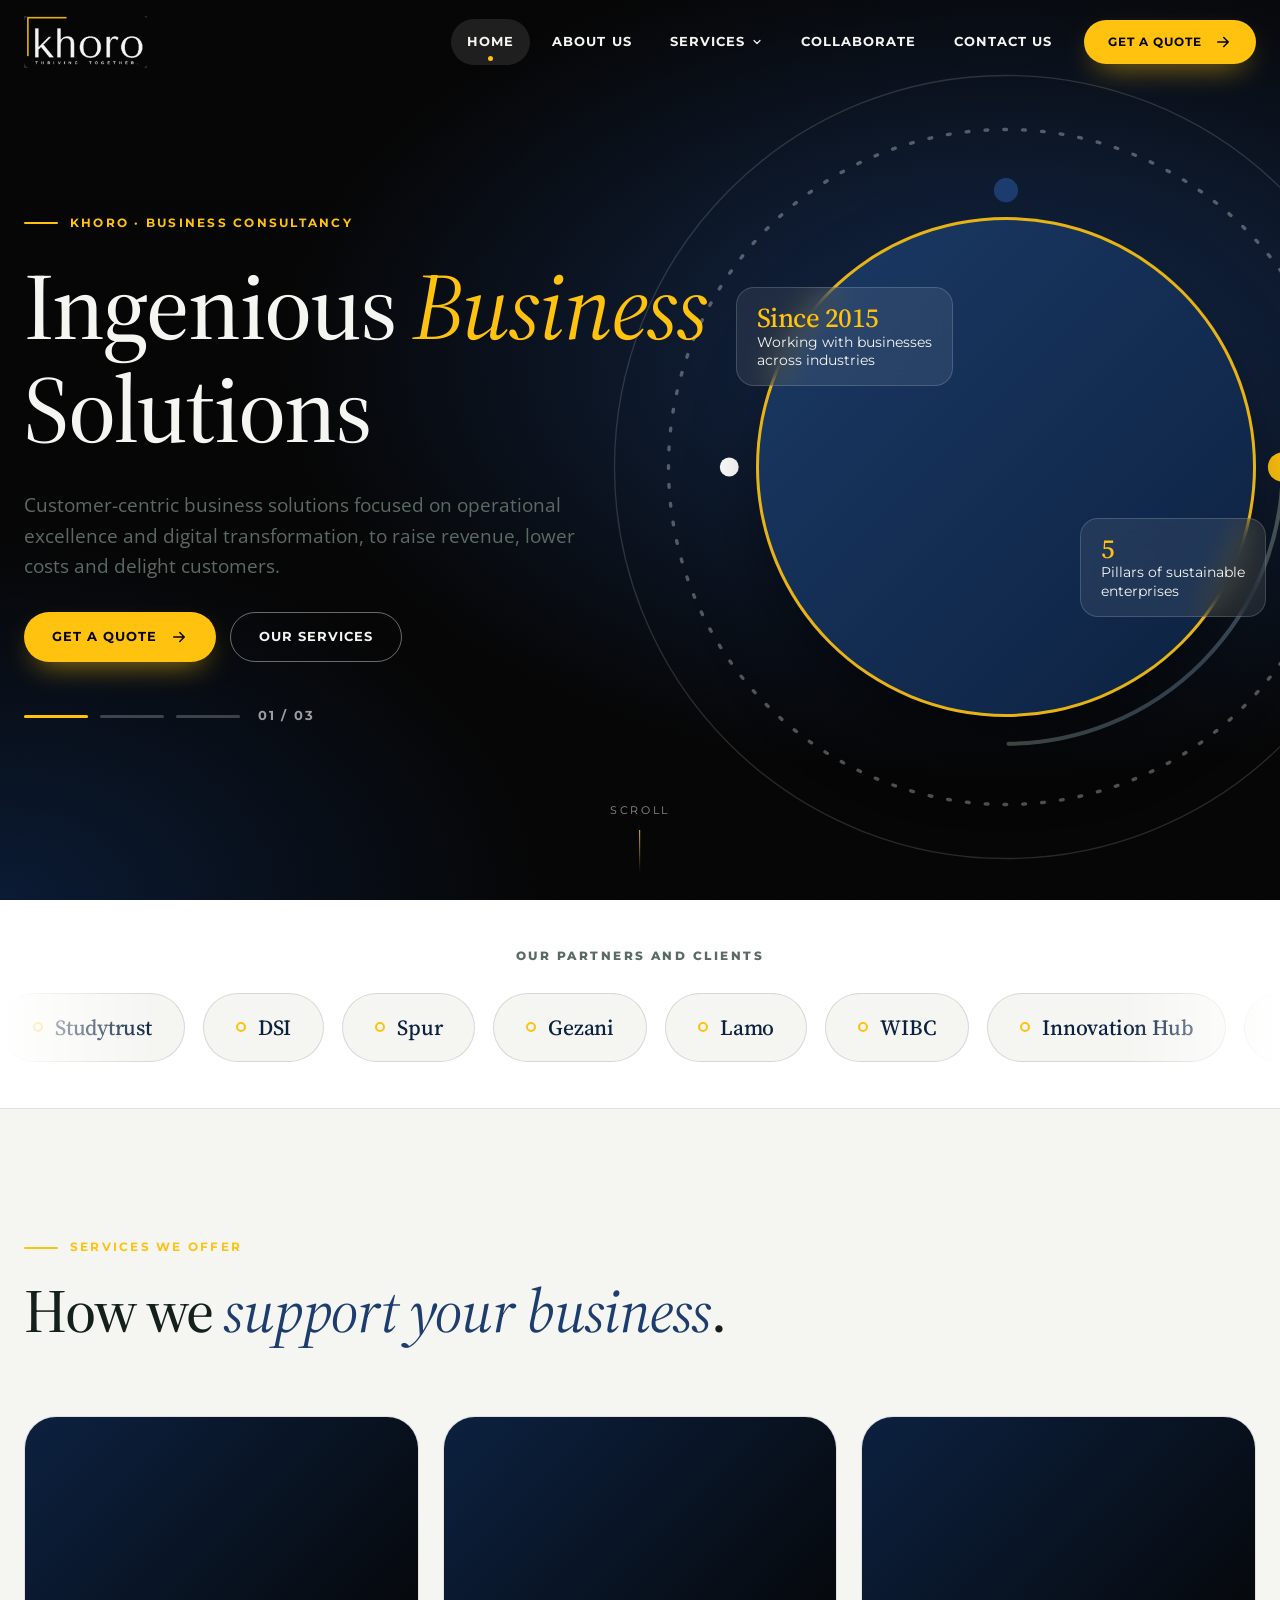
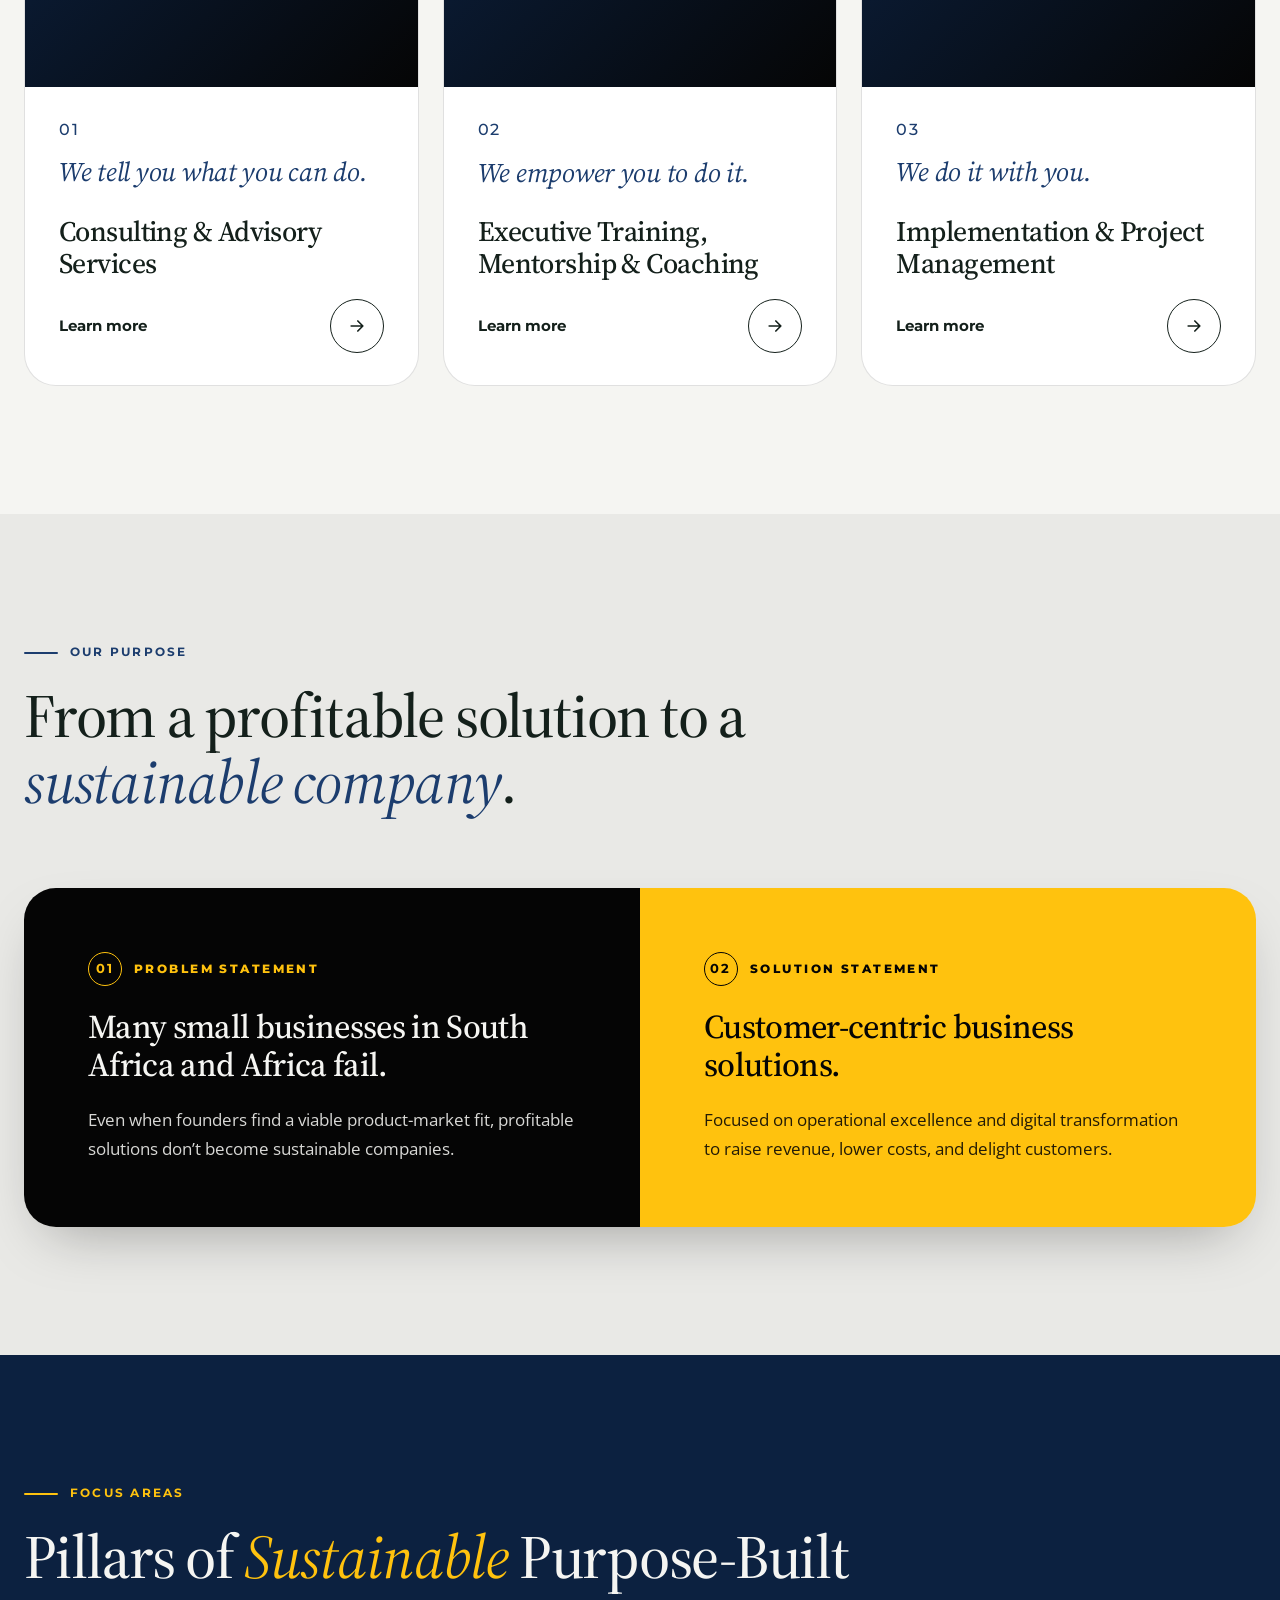
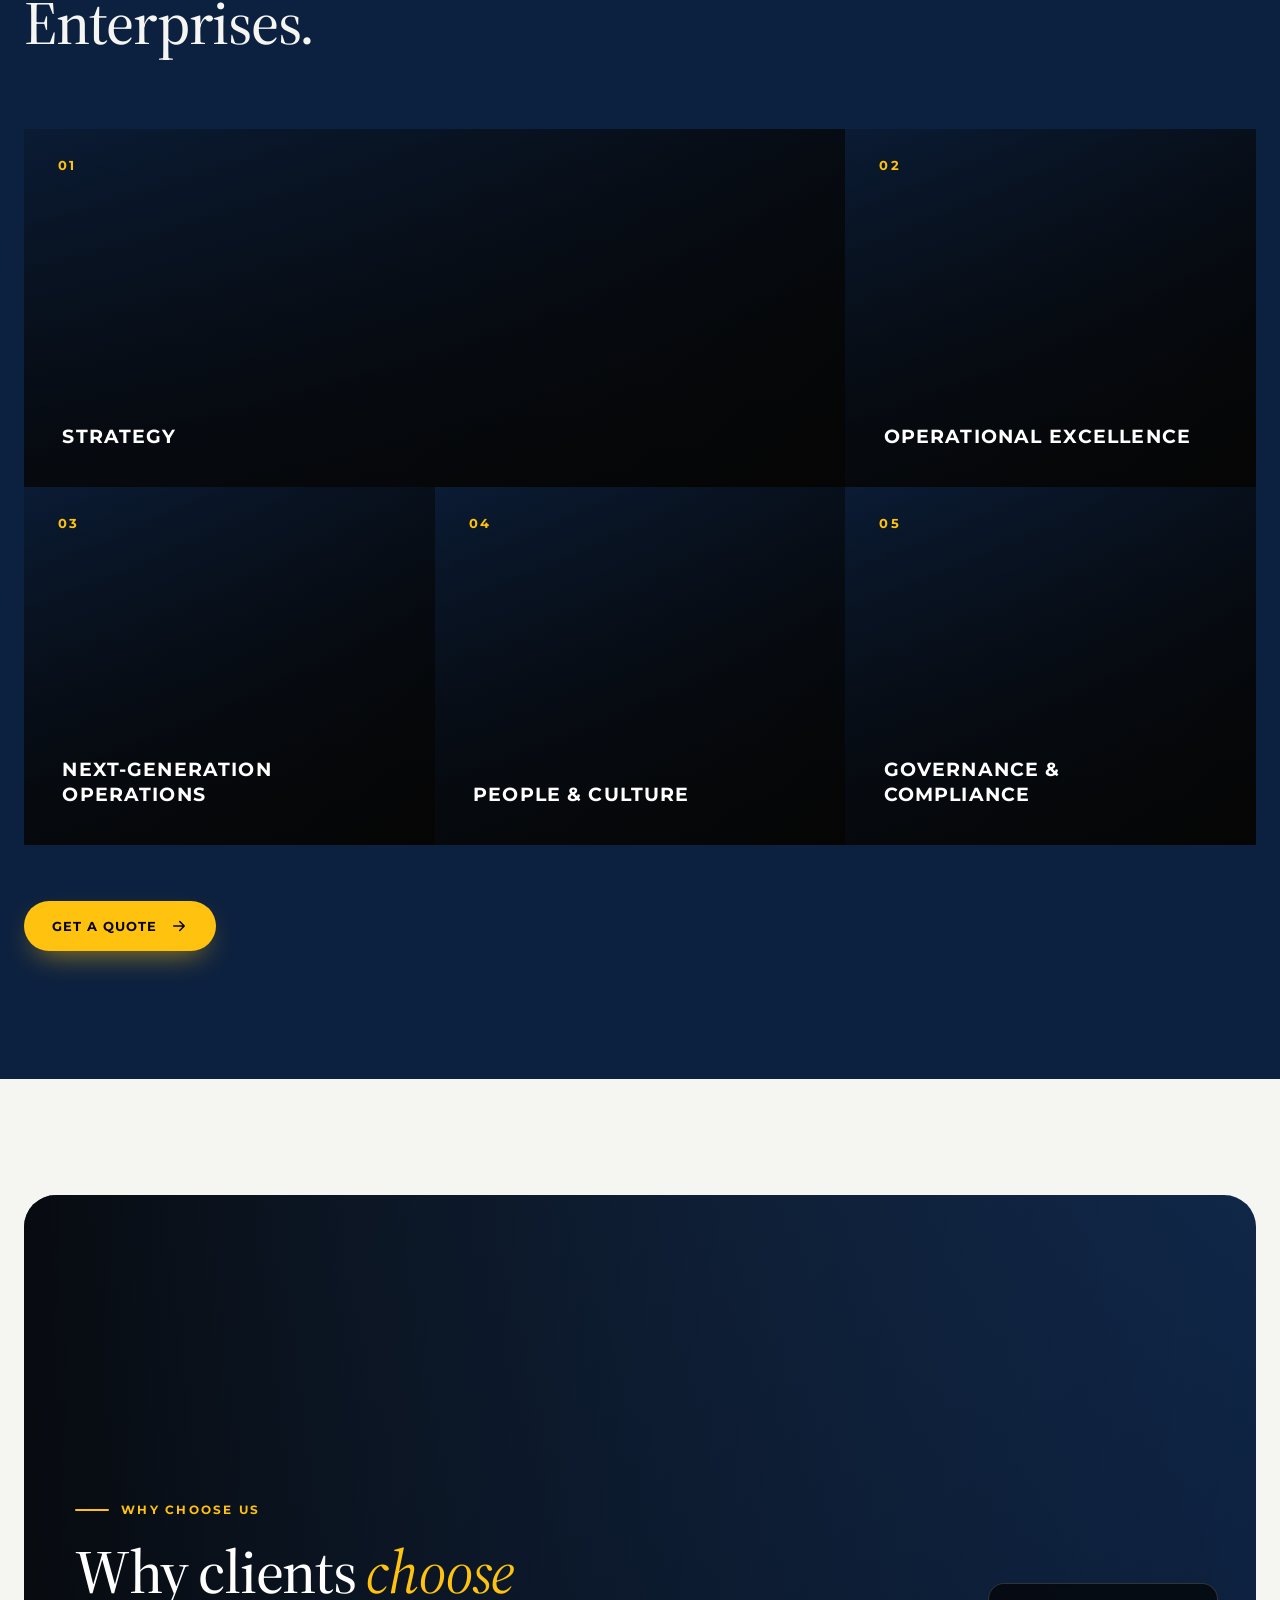
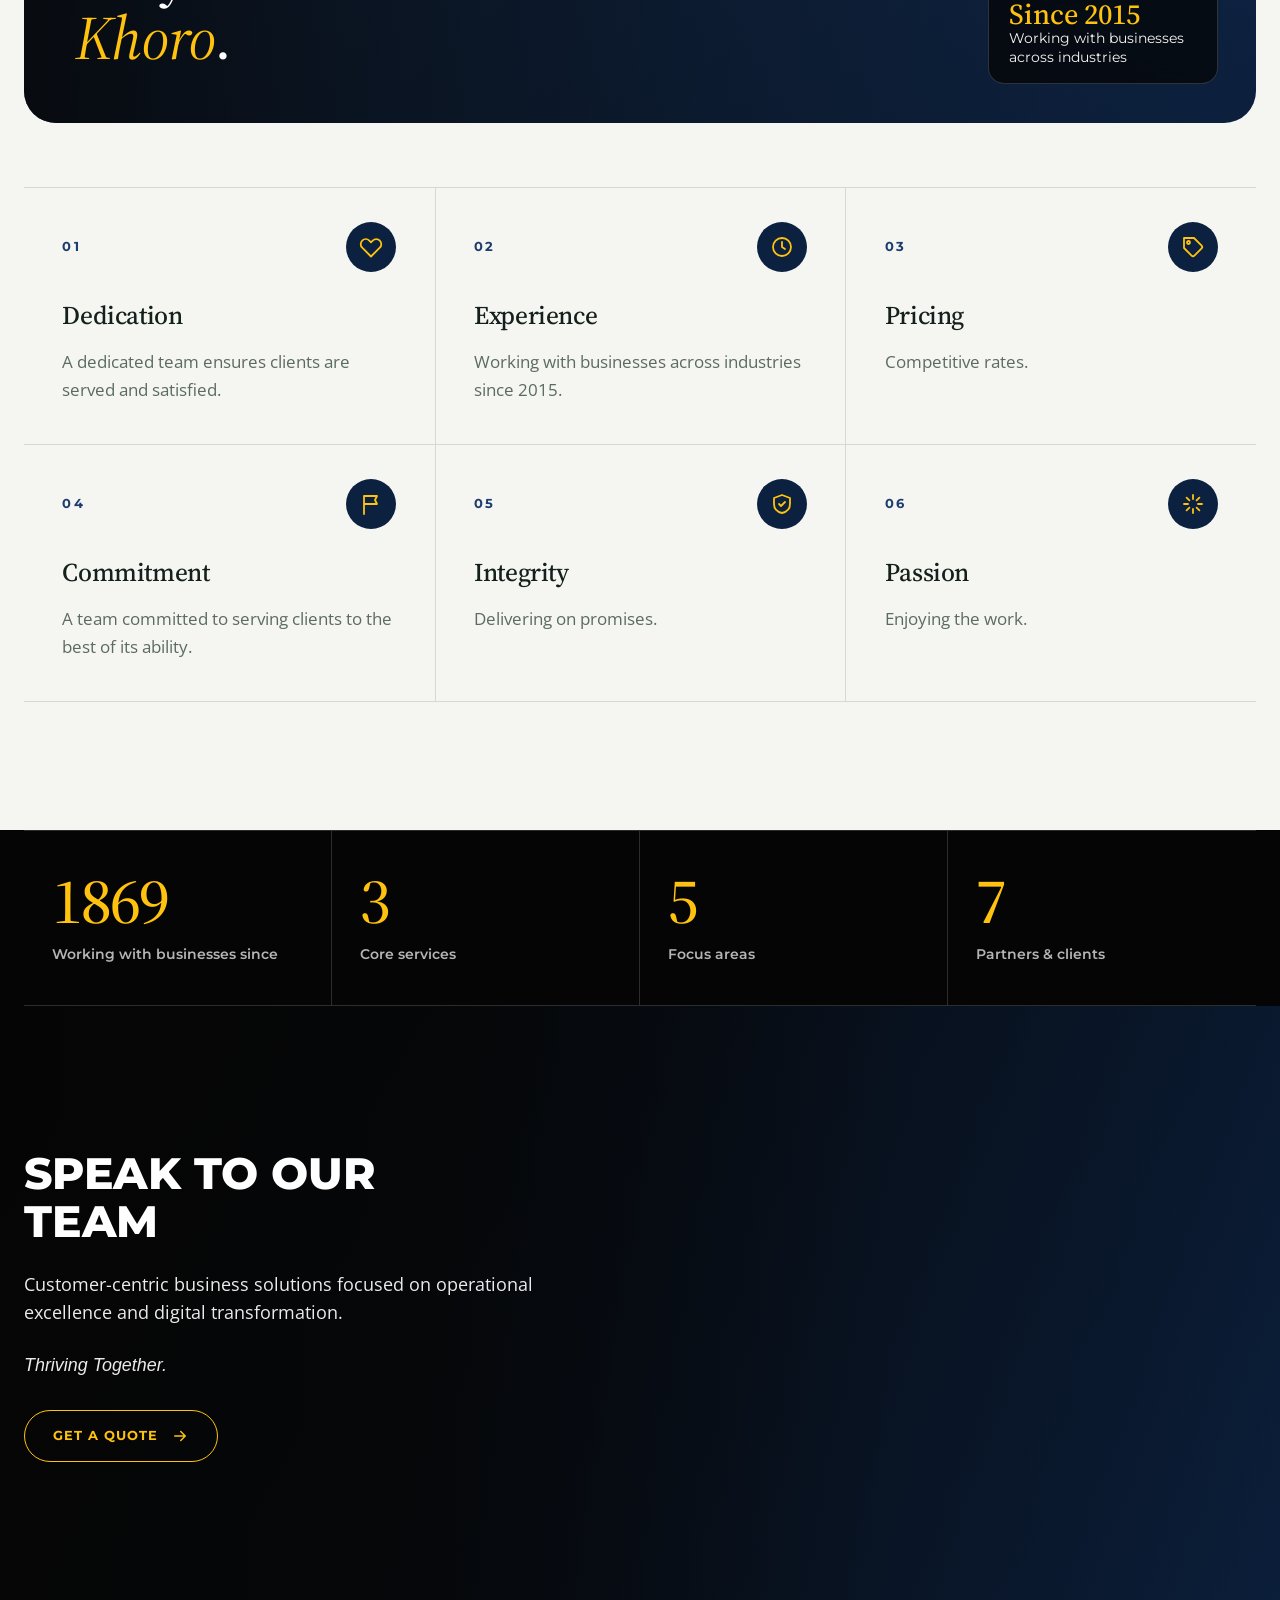
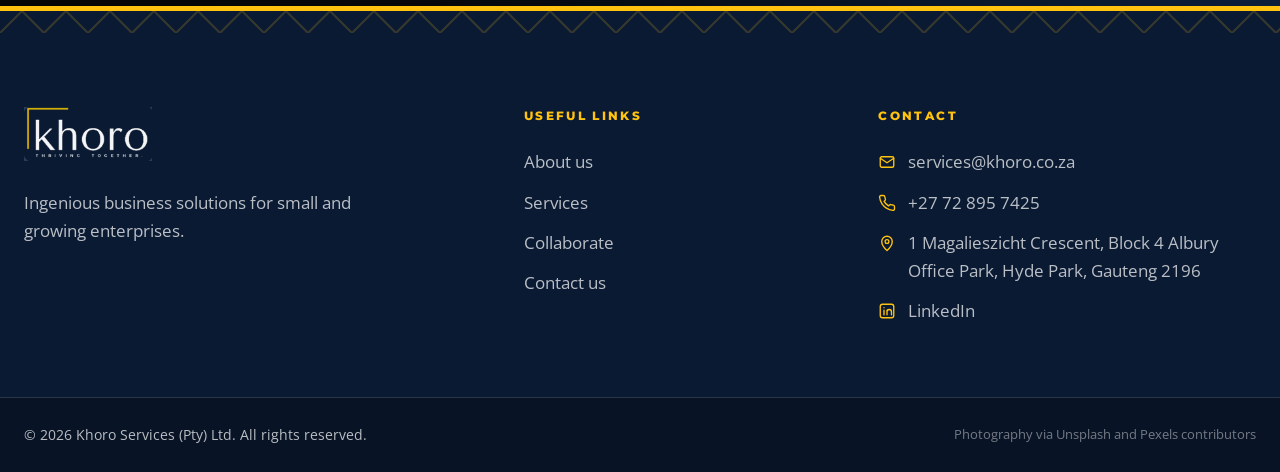
==== commit 8b85f6b1: "fixing broken images links and redesign various sections" ====
--- a/index.html
+++ b/index.html
@@ -90,13 +90,13 @@
     <div class="section-head reveal"><span class="eyebrow">Services We Offer</span>
       <h2 class="display h-lg">How we <em>support your business</em>.</h2></div>
     <div class="services-grid"><a class="svc reveal" style="--d:0.00s" href="services.html#consulting">
-  <div class="svc-img"><img src="https://images.unsplash.com/photo-1758519289074-9de36003622b?auto=format&fit=crop&q=75&w=800" alt="Two consultants reviewing business charts together" width="800" height="560" decoding="async" loading="lazy"></div>
+  <div class="svc-img"><img src="https://images.pexels.com/photos/3860937/pexels-photo-3860937.jpeg?auto=compress&cs=tinysrgb&w=800" alt="A consultant discussing a new project with a senior colleague" width="800" height="560" decoding="async" loading="lazy"></div>
   <div class="svc-body"><span class="num">01</span><span class="tag">We tell you what you can do.</span><h3>Consulting & Advisory Services</h3></div>
   <div class="foot"><span>Learn more</span><span class="go"><svg viewBox="0 0 24 24" fill="none" stroke="currentColor" stroke-width="2" stroke-linecap="round" stroke-linejoin="round" aria-hidden="true"><path d="M5 12h14M13 6l6 6-6 6"/></svg></span></div></a><a class="svc reveal" style="--d:0.12s" href="services.html#training">
-  <div class="svc-img"><img src="https://images.unsplash.com/photo-1542744173-8e7e53415bb0?auto=format&fit=crop&q=75&w=800" alt="A facilitator leading a training session for professionals" width="800" height="560" decoding="async" loading="lazy"></div>
+  <div class="svc-img"><img src="https://images.pexels.com/photos/18999484/pexels-photo-18999484.jpeg?auto=compress&cs=tinysrgb&w=800" alt="A workshop with a diverse audience in a conference room" width="800" height="560" decoding="async" loading="lazy"></div>
   <div class="svc-body"><span class="num">02</span><span class="tag">We empower you to do it.</span><h3>Executive Training, Mentorship & Coaching</h3></div>
   <div class="foot"><span>Learn more</span><span class="go"><svg viewBox="0 0 24 24" fill="none" stroke="currentColor" stroke-width="2" stroke-linecap="round" stroke-linejoin="round" aria-hidden="true"><path d="M5 12h14M13 6l6 6-6 6"/></svg></span></div></a><a class="svc reveal" style="--d:0.24s" href="services.html#implementation">
-  <div class="svc-img"><img src="https://images.unsplash.com/photo-1758691736872-61a1f75fe2d5?auto=format&fit=crop&q=75&w=800" alt="A project team planning together with sticky notes on a glass wall" width="800" height="560" decoding="async" loading="lazy"></div>
+  <div class="svc-img"><img src="https://images.pexels.com/photos/7710074/pexels-photo-7710074.jpeg?auto=compress&cs=tinysrgb&w=800" alt="Colleagues planning together with sticky notes on a whiteboard" width="800" height="560" decoding="async" loading="lazy"></div>
   <div class="svc-body"><span class="num">03</span><span class="tag">We do it with you.</span><h3>Implementation & Project Management</h3></div>
   <div class="foot"><span>Learn more</span><span class="go"><svg viewBox="0 0 24 24" fill="none" stroke="currentColor" stroke-width="2" stroke-linecap="round" stroke-linejoin="round" aria-hidden="true"><path d="M5 12h14M13 6l6 6-6 6"/></svg></span></div></a></div>
   </div>
@@ -121,22 +121,39 @@
   <div class="container">
     <div class="section-head reveal"><span class="eyebrow">Focus Areas</span>
       <h2 class="display h-lg">Pillars of <em>Sustainable</em> Purpose-Built Enterprises.</h2></div>
-    <div class="focus reveal">
-      <div class="focus-tabs" role="tablist" aria-label="Focus areas" aria-orientation="vertical"><button class="focus-tab" role="tab" id="tab-strategy" aria-controls="panel-strategy" aria-selected="false" tabindex="-1"><span class="n">01</span><span class="t">Strategy</span><svg viewBox="0 0 24 24" fill="none" stroke="currentColor" stroke-width="2" stroke-linecap="round" stroke-linejoin="round" aria-hidden="true"><path d="M5 12h14M13 6l6 6-6 6"/></svg></button><button class="focus-tab" role="tab" id="tab-operational-excellence" aria-controls="panel-operational-excellence" aria-selected="false" tabindex="-1"><span class="n">02</span><span class="t">Operational Excellence</span><svg viewBox="0 0 24 24" fill="none" stroke="currentColor" stroke-width="2" stroke-linecap="round" stroke-linejoin="round" aria-hidden="true"><path d="M5 12h14M13 6l6 6-6 6"/></svg></button><button class="focus-tab" role="tab" id="tab-next-gen" aria-controls="panel-next-gen" aria-selected="false" tabindex="-1"><span class="n">03</span><span class="t">Next-Generation Operations</span><svg viewBox="0 0 24 24" fill="none" stroke="currentColor" stroke-width="2" stroke-linecap="round" stroke-linejoin="round" aria-hidden="true"><path d="M5 12h14M13 6l6 6-6 6"/></svg></button><button class="focus-tab" role="tab" id="tab-people-culture" aria-controls="panel-people-culture" aria-selected="false" tabindex="-1"><span class="n">04</span><span class="t">People & Culture</span><svg viewBox="0 0 24 24" fill="none" stroke="currentColor" stroke-width="2" stroke-linecap="round" stroke-linejoin="round" aria-hidden="true"><path d="M5 12h14M13 6l6 6-6 6"/></svg></button><button class="focus-tab" role="tab" id="tab-governance" aria-controls="panel-governance" aria-selected="false" tabindex="-1"><span class="n">05</span><span class="t">Governance & Compliance</span><svg viewBox="0 0 24 24" fill="none" stroke="currentColor" stroke-width="2" stroke-linecap="round" stroke-linejoin="round" aria-hidden="true"><path d="M5 12h14M13 6l6 6-6 6"/></svg></button></div>
-      <div class="focus-panels"><div class="focus-panel" role="tabpanel" id="panel-strategy" aria-labelledby="tab-strategy"><div class="fp-img"><img src="https://images.unsplash.com/photo-1758876022473-d3d8513f15d3?auto=format&fit=crop&q=75&w=900" alt="Colleagues planning strategy with sticky notes" width="900" height="630" decoding="async" loading="lazy"></div><div class="fp-body"><div><span class="panel-no">01</span><h3>Strategy</h3></div><ul class="chips"><li class="chip">Strategy formulation and review</li><li class="chip">Business modelling</li><li class="chip">Business planning</li><li class="chip">Organizational design</li></ul></div></div><div class="focus-panel" role="tabpanel" id="panel-operational-excellence" aria-labelledby="tab-operational-excellence"><div class="fp-img"><img src="https://images.unsplash.com/photo-1758873271857-c42a7ef7d692?auto=format&fit=crop&q=75&w=900" alt="Team working in a modern office beside a chalkboard" width="900" height="630" decoding="async" loading="lazy"></div><div class="fp-body"><div><span class="panel-no">02</span><h3>Operational Excellence</h3></div><ul class="chips"><li class="chip">Business process management</li><li class="chip">Process mapping and modelling</li><li class="chip">Re-engineering</li><li class="chip">Continuous improvement and optimization</li></ul></div></div><div class="focus-panel" role="tabpanel" id="panel-next-gen" aria-labelledby="tab-next-gen"><div class="fp-img"><img src="https://images.unsplash.com/photo-1553877522-43269d4ea984?auto=format&fit=crop&q=75&w=900" alt="Professional working on a laptop" width="900" height="630" decoding="async" loading="lazy"></div><div class="fp-body"><div><span class="panel-no">03</span><h3>Next-Generation Operations</h3></div><ul class="chips"><li class="chip">Digital maturity assessment</li><li class="chip">Technology deployment</li><li class="chip">Data analytics</li></ul></div></div><div class="focus-panel" role="tabpanel" id="panel-people-culture" aria-labelledby="tab-people-culture"><div class="fp-img"><img src="https://images.unsplash.com/photo-1522071820081-009f0129c71c?auto=format&fit=crop&q=75&w=900" alt="Colleagues collaborating around a laptop" width="900" height="630" decoding="async" loading="lazy"></div><div class="fp-body"><div><span class="panel-no">04</span><h3>People & Culture</h3></div><ul class="chips"><li class="chip">Change management</li><li class="chip">Human resourcing</li><li class="chip">Power skills training</li><li class="chip">Wellness and mental health</li></ul></div></div><div class="focus-panel" role="tabpanel" id="panel-governance" aria-labelledby="tab-governance"><div class="fp-img"><img src="https://images.unsplash.com/photo-1573164574308-edcb95e8b261?auto=format&fit=crop&q=75&w=900" alt="Professional reviewing documents on a laptop" width="900" height="630" decoding="async" loading="lazy"></div><div class="fp-body"><div><span class="panel-no">05</span><h3>Governance & Compliance</h3></div><ul class="chips"><li class="chip">Policy development</li><li class="chip">Document management</li><li class="chip">POPIA and ISO compliance</li><li class="chip">Sector-specific regulations</li></ul></div></div></div>
-    </div>
+    <div class="mosaic reveal"><article class="tile t1" id="strategy" tabindex="0">
+  <div class="tile-img"><img src="https://images.pexels.com/photos/6457575/pexels-photo-6457575.jpeg?auto=compress&cs=tinysrgb&w=1200" alt="Diverse colleagues discussing business strategy at a laptop" width="1200" height="840" decoding="async" loading="lazy"></div>
+  <span class="tile-no">01</span>
+  <div class="tile-body"><h3>Strategy</h3><ul><li>Strategy formulation and review</li><li>Business modelling</li><li>Business planning</li><li>Organizational design</li></ul></div>
+</article><article class="tile t2" id="operational-excellence" tabindex="0">
+  <div class="tile-img"><img src="https://images.pexels.com/photos/7710049/pexels-photo-7710049.jpeg?auto=compress&cs=tinysrgb&w=1200" alt="A woman presenting process notes on a whiteboard" width="1200" height="840" decoding="async" loading="lazy"></div>
+  <span class="tile-no">02</span>
+  <div class="tile-body"><h3>Operational Excellence</h3><ul><li>Business process management</li><li>Process mapping and modelling</li><li>Re-engineering</li><li>Continuous improvement and optimization</li></ul></div>
+</article><article class="tile t3" id="next-gen" tabindex="0">
+  <div class="tile-img"><img src="https://images.pexels.com/photos/30689114/pexels-photo-30689114.jpeg?auto=compress&cs=tinysrgb&w=1200" alt="A project team collaborating on a laptop in a Lagos office" width="1200" height="840" decoding="async" loading="lazy"></div>
+  <span class="tile-no">03</span>
+  <div class="tile-body"><h3>Next-Generation Operations</h3><ul><li>Digital maturity assessment</li><li>Technology deployment</li><li>Data analytics</li></ul></div>
+</article><article class="tile t4" id="people-culture" tabindex="0">
+  <div class="tile-img"><img src="https://images.pexels.com/photos/3869649/pexels-photo-3869649.jpeg?auto=compress&cs=tinysrgb&w=1200" alt="A diverse team of women collaborating in an office meeting" width="1200" height="840" decoding="async" loading="lazy"></div>
+  <span class="tile-no">04</span>
+  <div class="tile-body"><h3>People & Culture</h3><ul><li>Change management</li><li>Human resourcing</li><li>Power skills training</li><li>Wellness and mental health</li></ul></div>
+</article><article class="tile t5" id="governance" tabindex="0">
+  <div class="tile-img"><img src="https://images.pexels.com/photos/5668845/pexels-photo-5668845.jpeg?auto=compress&cs=tinysrgb&w=1200" alt="A businesswoman working on a project at her desk" width="1200" height="840" decoding="async" loading="lazy"></div>
+  <span class="tile-no">05</span>
+  <div class="tile-body"><h3>Governance & Compliance</h3><ul><li>Policy development</li><li>Document management</li><li>POPIA and ISO compliance</li><li>Sector-specific regulations</li></ul></div>
+</article></div>
     <div style="margin-top:56px" class="reveal"><a class="btn btn-primary" href="contact.html">Get a Quote <svg viewBox="0 0 24 24" fill="none" stroke="currentColor" stroke-width="2" stroke-linecap="round" stroke-linejoin="round" aria-hidden="true"><path d="M5 12h14M13 6l6 6-6 6"/></svg></a></div>
   </div>
 </section>
 
-<section class="section">
-  <div class="container">
-    <div class="section-head reveal"><span class="eyebrow">Why Choose Us</span>
-      <h2 class="display h-lg">Why clients <em>choose Khoro</em>.</h2></div>
-    <div class="why-wrap">
-      <div class="photo why-photo reveal"><img src="https://images.unsplash.com/photo-1655720357872-ce227e4164ba?auto=format&fit=crop&q=75&w=900&h=1100" alt="Colleagues reviewing work together on a laptop" width="900" height="1100" decoding="async" loading="lazy"><div class="photo-badge"><b>Since 2015</b>Serving businesses across industries</div></div>
-      <div class="why-grid"><article class="why reveal" style="--d:0.0s"><span class="ico"><svg viewBox="0 0 24 24" fill="none" stroke="currentColor" stroke-width="1.8" stroke-linecap="round" stroke-linejoin="round" aria-hidden="true"><path d="M20.8 5.6a5 5 0 0 0-7.1 0L12 7.3l-1.7-1.7a5 5 0 0 0-7.1 7.1L12 21.5l8.8-8.8a5 5 0 0 0 0-7.1z"/></svg></span><h3>Dedication</h3><p>A dedicated team ensures clients are served and satisfied.</p></article><article class="why reveal" style="--d:0.1s"><span class="ico"><svg viewBox="0 0 24 24" fill="none" stroke="currentColor" stroke-width="1.8" stroke-linecap="round" stroke-linejoin="round" aria-hidden="true"><circle cx="12" cy="12" r="9"/><path d="M12 7v5l3 2"/></svg></span><h3>Experience</h3><p>Working with businesses across industries since 2015.</p></article><article class="why reveal" style="--d:0.2s"><span class="ico"><svg viewBox="0 0 24 24" fill="none" stroke="currentColor" stroke-width="1.8" stroke-linecap="round" stroke-linejoin="round" aria-hidden="true"><path d="M20.6 13.4 13.4 20.6a2 2 0 0 1-2.8 0L3 13V3h10l7.6 7.6a2 2 0 0 1 0 2.8z"/><circle cx="7.5" cy="7.5" r="1.5"/></svg></span><h3>Pricing</h3><p>Competitive rates.</p></article><article class="why reveal" style="--d:0.0s"><span class="ico"><svg viewBox="0 0 24 24" fill="none" stroke="currentColor" stroke-width="1.8" stroke-linecap="round" stroke-linejoin="round" aria-hidden="true"><path d="M5 22V4M5 4h13l-2 4 2 4H5"/></svg></span><h3>Commitment</h3><p>A team committed to serving clients to the best of its ability.</p></article><article class="why reveal" style="--d:0.1s"><span class="ico"><svg viewBox="0 0 24 24" fill="none" stroke="currentColor" stroke-width="1.8" stroke-linecap="round" stroke-linejoin="round" aria-hidden="true"><path d="M12 3 4 6v6c0 5 3.5 8 8 9 4.5-1 8-4 8-9V6z"/><path d="m9 12 2 2 4-4"/></svg></span><h3>Integrity</h3><p>Delivering on promises.</p></article><article class="why reveal" style="--d:0.2s"><span class="ico"><svg viewBox="0 0 24 24" fill="none" stroke="currentColor" stroke-width="1.8" stroke-linecap="round" stroke-linejoin="round" aria-hidden="true"><path d="M12 3v4M12 17v4M3 12h4M17 12h4M5.6 5.6l2.8 2.8M15.6 15.6l2.8 2.8M18.4 5.6l-2.8 2.8M8.4 15.6l-2.8 2.8"/></svg></span><h3>Passion</h3><p>Enjoying the work.</p></article></div>
-    </div>
+<section class="section why-section">
+  <div class="container">
+    <div class="why-banner photo reveal">
+      <img src="https://images.unsplash.com/photo-1655720357872-ce227e4164ba?auto=format&fit=crop&q=75&w=1600&h=700" alt="Colleagues reviewing work together on a laptop" width="1600" height="700" decoding="async" loading="lazy">
+      <div class="why-banner-copy"><span class="eyebrow">Why Choose Us</span><h2 class="display h-lg">Why clients <em>choose Khoro</em>.</h2></div>
+      <div class="photo-badge"><b>Since 2015</b>Working with businesses across industries</div>
+    </div>
+    <div class="why-list"><article class="why-item reveal" style="--d:0.0s"><div class="why-top"><span class="wn">01</span><span class="ico"><svg viewBox="0 0 24 24" fill="none" stroke="currentColor" stroke-width="1.8" stroke-linecap="round" stroke-linejoin="round" aria-hidden="true"><path d="M20.8 5.6a5 5 0 0 0-7.1 0L12 7.3l-1.7-1.7a5 5 0 0 0-7.1 7.1L12 21.5l8.8-8.8a5 5 0 0 0 0-7.1z"/></svg></span></div><h3>Dedication</h3><p>A dedicated team ensures clients are served and satisfied.</p></article><article class="why-item reveal" style="--d:0.1s"><div class="why-top"><span class="wn">02</span><span class="ico"><svg viewBox="0 0 24 24" fill="none" stroke="currentColor" stroke-width="1.8" stroke-linecap="round" stroke-linejoin="round" aria-hidden="true"><circle cx="12" cy="12" r="9"/><path d="M12 7v5l3 2"/></svg></span></div><h3>Experience</h3><p>Working with businesses across industries since 2015.</p></article><article class="why-item reveal" style="--d:0.2s"><div class="why-top"><span class="wn">03</span><span class="ico"><svg viewBox="0 0 24 24" fill="none" stroke="currentColor" stroke-width="1.8" stroke-linecap="round" stroke-linejoin="round" aria-hidden="true"><path d="M20.6 13.4 13.4 20.6a2 2 0 0 1-2.8 0L3 13V3h10l7.6 7.6a2 2 0 0 1 0 2.8z"/><circle cx="7.5" cy="7.5" r="1.5"/></svg></span></div><h3>Pricing</h3><p>Competitive rates.</p></article><article class="why-item reveal" style="--d:0.0s"><div class="why-top"><span class="wn">04</span><span class="ico"><svg viewBox="0 0 24 24" fill="none" stroke="currentColor" stroke-width="1.8" stroke-linecap="round" stroke-linejoin="round" aria-hidden="true"><path d="M5 22V4M5 4h13l-2 4 2 4H5"/></svg></span></div><h3>Commitment</h3><p>A team committed to serving clients to the best of its ability.</p></article><article class="why-item reveal" style="--d:0.1s"><div class="why-top"><span class="wn">05</span><span class="ico"><svg viewBox="0 0 24 24" fill="none" stroke="currentColor" stroke-width="1.8" stroke-linecap="round" stroke-linejoin="round" aria-hidden="true"><path d="M12 3 4 6v6c0 5 3.5 8 8 9 4.5-1 8-4 8-9V6z"/><path d="m9 12 2 2 4-4"/></svg></span></div><h3>Integrity</h3><p>Delivering on promises.</p></article><article class="why-item reveal" style="--d:0.2s"><div class="why-top"><span class="wn">06</span><span class="ico"><svg viewBox="0 0 24 24" fill="none" stroke="currentColor" stroke-width="1.8" stroke-linecap="round" stroke-linejoin="round" aria-hidden="true"><path d="M12 3v4M12 17v4M3 12h4M17 12h4M5.6 5.6l2.8 2.8M15.6 15.6l2.8 2.8M18.4 5.6l-2.8 2.8M8.4 15.6l-2.8 2.8"/></svg></span></div><h3>Passion</h3><p>Enjoying the work.</p></article></div>
   </div>
 </section>
 
@@ -151,14 +168,14 @@
   </div>
 </section>
 <section class="cta has-photo">
-  <div class="cta-bg"><img src="https://images.unsplash.com/photo-1573164574397-dd250bc8a598?auto=format&fit=crop&q=75&w=1600" alt="Colleagues in a meeting around a table" width="1600" height="1120" decoding="async" loading="lazy"></div>
-  <svg class="rings rings" viewBox="0 0 600 600" fill="none" aria-hidden="true">
-  <g stroke="#ffffff" stroke-opacity=".35">
-    <circle cx="300" cy="300" r="290"/><circle cx="300" cy="300" r="220" stroke-dasharray="2 10" stroke-width="2"/><circle cx="300" cy="300" r="150"/><circle cx="300" cy="300" r="80" stroke-dasharray="1 8" stroke-width="2"/>
-  </g></svg>
-  <div class="container cta-inner">
-    <div class="reveal"><span class="eyebrow">Get in touch</span><h2 class="display h-lg">Speak to our team about your business.</h2></div>
-    <a class="btn btn-dark reveal" href="contact.html">Get a Quote <svg viewBox="0 0 24 24" fill="none" stroke="currentColor" stroke-width="2" stroke-linecap="round" stroke-linejoin="round" aria-hidden="true"><path d="M5 12h14M13 6l6 6-6 6"/></svg></a>
+  <div class="cta-bg"><img src="https://images.pexels.com/photos/1181304/pexels-photo-1181304.jpeg?auto=compress&cs=tinysrgb&w=1800" alt="Colleagues in a meeting" width="1800" height="900" decoding="async" loading="lazy"></div>
+  <div class="container">
+    <div class="cta-copy reveal">
+      <h2 class="cta-title">Speak to our team</h2>
+      <p>Customer-centric business solutions focused on operational excellence and digital transformation.</p>
+      <p class="cta-italic">Thriving Together.</p>
+      <a class="btn btn-outline" href="contact.html">Get a Quote <svg viewBox="0 0 24 24" fill="none" stroke="currentColor" stroke-width="2" stroke-linecap="round" stroke-linejoin="round" aria-hidden="true"><path d="M5 12h14M13 6l6 6-6 6"/></svg></a>
+    </div>
   </div>
 </section>
 </main>
@@ -183,7 +200,7 @@
         </ul>
       </div>
     </div>
-    <div class="footer-bottom"><span>&copy; <span id="year">2026</span> Khoro Services (Pty) Ltd. All rights reserved.</span><span class="credit">Photography via Unsplash contributors</span></div>
+    <div class="footer-bottom"><span>&copy; <span id="year">2026</span> Khoro Services (Pty) Ltd. All rights reserved.</span><span class="credit">Photography via Unsplash and Pexels contributors</span></div>
   </div>
 </footer>
 <script src="js/main.js" defer></script>
--- a/css/style.css
+++ b/css/style.css
@@ -391,7 +391,7 @@
 .collab:hover .c-img img{transform:scale(1.07)}
 .collab .c-body{padding:30px 34px 38px;display:grid;gap:20px;align-content:start}
 .contact-photo{aspect-ratio:16/10;border-radius:var(--r-lg);margin-top:28px}
-.cta.has-photo{background:var(--ink);color:var(--cream)}
+.cta.has-photo{background:var(--ink);color:#fff}
 .cta .cta-bg{position:absolute;inset:0;z-index:-2}
 .cta .cta-bg img{width:100%;height:100%;object-fit:cover}
 .cta .cta-bg::after{content:"";position:absolute;inset:0;background:linear-gradient(90deg,rgba(5,5,5,.94) 15%,rgba(12,33,64,.7))}
@@ -486,3 +486,94 @@
 .site-footer .logo img{height:54px}
 .nav-cta{font-size:.76rem}
 @media (max-width:960px){.nav-link{font-size:clamp(1.5rem,6.5vw,2.2rem);letter-spacing:.02em;text-transform:none;font-family:var(--font-display);font-weight:500}.logo img{height:40px}}
+
+/* ---------- Full-bleed photo band (career-style CTA) ---------- */
+.cta.has-photo{min-height:clamp(440px,52vw,600px);display:flex;align-items:center;padding:clamp(70px,8vw,110px) 0}
+.cta .cta-bg{z-index:-1}
+.cta .cta-bg::after{background:linear-gradient(90deg,rgba(5,5,5,.93) 0%,rgba(5,5,5,.8) 34%,rgba(5,5,5,.25) 70%,rgba(5,5,5,.1) 100%)}
+.cta .cta-bg img{object-position:75% center}
+.cta-copy{max-width:560px;display:grid;gap:24px;justify-items:start}
+.cta-title{font-family:var(--font-ui);font-weight:800;text-transform:uppercase;font-size:clamp(1.8rem,3.4vw,2.9rem);line-height:1.1;letter-spacing:-.005em;color:#fff}
+.cta-copy p{font-size:clamp(1.02rem,1.4vw,1.2rem);line-height:1.6;color:rgba(255,255,255,.92)}
+.cta-copy .cta-italic{font-style:italic;font-family:var(--font-body)}
+.btn-outline{border:1.5px solid var(--ochre);color:var(--ochre);padding:16px 28px;margin-top:6px}
+.btn-outline:hover{background:var(--ochre);color:var(--ink);transform:translateY(-2px)}
+.cta .rings{display:none}
+@media (max-width:760px){.cta .cta-bg::after{background:linear-gradient(180deg,rgba(5,5,5,.82),rgba(5,5,5,.7))}}
+
+/* ---------- Image mosaic (insight-style tiles) ---------- */
+.mosaic{display:grid;grid-template-columns:repeat(6,1fr);grid-auto-rows:clamp(300px,28vw,400px)}
+.tile{position:relative;overflow:hidden;color:#fff;background:var(--forest);isolation:isolate;cursor:default;outline-offset:-4px}
+.tile.t1{grid-column:span 4}.tile.t2{grid-column:span 2}.tile.t3,.tile.t4,.tile.t5{grid-column:span 2}
+.tile-img{position:absolute;inset:0;z-index:-2}
+.tile-img img{width:100%;height:100%;object-fit:cover;transition:transform 1.4s var(--ease)}
+.tile::before{content:"";position:absolute;inset:0;z-index:-1;background:linear-gradient(180deg,rgba(5,5,5,.2) 0%,rgba(5,5,5,.78) 100%);transition:background .5s}
+.tile::after{content:"";position:absolute;left:0;bottom:0;height:5px;width:0;background:var(--ochre);transition:width .6s var(--ease)}
+.tile:hover img,.tile:focus-within img,.tile:focus img{transform:scale(1.07)}
+.tile:hover::before,.tile:focus::before{background:linear-gradient(180deg,rgba(12,33,64,.55) 0%,rgba(5,5,5,.9) 100%)}
+.tile:hover::after,.tile:focus::after{width:100%}
+.tile-no{position:absolute;top:26px;left:34px;font-family:var(--font-ui);font-weight:700;font-size:.8rem;letter-spacing:.18em;color:var(--ochre)}
+.tile-body{position:absolute;left:0;right:0;bottom:0;padding:0 clamp(26px,3vw,44px) clamp(28px,3vw,42px);display:grid;gap:0}
+.tile h3{font-family:var(--font-ui);font-weight:700;text-transform:uppercase;font-size:clamp(1rem,1.5vw,1.3rem);letter-spacing:.06em;line-height:1.3;max-width:24ch}
+.tile ul{display:grid;gap:7px;font-size:.95rem;max-height:0;opacity:0;overflow:hidden;transition:max-height .6s var(--ease),opacity .5s,margin .5s;margin-top:0}
+.tile ul li{display:flex;gap:10px;align-items:flex-start}
+.tile ul li::before{content:"";flex:none;width:7px;height:7px;margin-top:.6em;border-radius:50%;background:var(--ochre)}
+.tile:hover ul,.tile:focus ul,.tile:focus-within ul,.mosaic.show-list .tile ul{max-height:220px;opacity:1;margin-top:16px}
+@media (max-width:1000px){
+  .mosaic{grid-template-columns:1fr 1fr;grid-auto-rows:320px}
+  .tile.t1,.tile.t2,.tile.t3,.tile.t4{grid-column:span 1}
+  .tile.t5{grid-column:span 2}
+  .tile ul{max-height:220px;opacity:1;margin-top:14px}
+}
+@media (max-width:640px){
+  .mosaic{grid-template-columns:1fr;grid-auto-rows:minmax(300px,auto)}
+  .tile.t5{grid-column:span 1}
+  .tile{min-height:300px}
+  .tile-body{position:relative;padding-top:130px}
+}
+
+/* ---------- Why choose us (editorial layout) ---------- */
+.why-section{padding-top:clamp(70px,9vw,120px)}
+.why-banner{border-radius:var(--r-lg);aspect-ratio:21/9;min-height:360px;display:flex;align-items:flex-end}
+.why-banner img{object-position:center 30%}
+.why-banner::after{background:linear-gradient(90deg,rgba(5,5,5,.88) 0%,rgba(5,5,5,.5) 45%,rgba(5,5,5,.05) 100%)}
+.why-banner-copy{position:relative;z-index:2;padding:clamp(28px,4vw,56px);display:grid;gap:18px;max-width:640px;color:#fff}
+.why-banner-copy .display em{color:var(--ochre)}
+.why-banner .photo-badge{left:auto;right:clamp(20px,3vw,40px);bottom:clamp(20px,3vw,40px);max-width:230px}
+.why-list{display:grid;grid-template-columns:repeat(3,1fr);margin-top:clamp(36px,5vw,64px);border-bottom:1px solid var(--line)}
+.why-item{padding:34px clamp(22px,3vw,40px) 40px;border-top:1px solid var(--line);position:relative;display:grid;gap:12px;align-content:start;transition:background .4s}
+.why-item:not(:nth-child(3n+1)){border-left:1px solid var(--line)}
+.why-item:nth-child(n+4){border-top:1px solid var(--line)}
+.why-item::before{content:"";position:absolute;left:0;top:-1px;height:4px;width:0;background:var(--ochre);transition:width .6s var(--ease)}
+.why-item:hover{background:#fff}
+.why-item:hover::before{width:100%}
+.why-top{display:flex;justify-content:space-between;align-items:center;margin-bottom:10px}
+.why-item .wn{font-family:var(--font-ui);font-weight:700;font-size:.8rem;letter-spacing:.18em;color:var(--clay)}
+.why-item .ico{width:50px;height:50px;border-radius:50%;background:var(--forest);color:var(--ochre);display:grid;place-items:center;transition:transform .5s var(--ease)}
+.why-item:hover .ico{transform:rotate(-12deg) scale(1.08)}
+.why-item .ico svg{width:24px;height:24px}
+.why-item h3{font-family:var(--font-display);font-size:1.6rem;font-weight:500;letter-spacing:-.015em}
+.why-item p{color:var(--muted)}
+@media (max-width:960px){
+  .why-banner{aspect-ratio:16/10}
+  .why-banner .photo-badge{display:none}
+  .why-list{grid-template-columns:1fr 1fr}
+  .why-item:not(:nth-child(3n+1)){border-left:0}
+  .why-item:nth-child(even){border-left:1px solid var(--line)}
+}
+@media (max-width:600px){
+  .why-banner{aspect-ratio:auto;min-height:360px}
+  .why-list{grid-template-columns:1fr}
+  .why-item:nth-child(even){border-left:0}
+}
+
+/* ---------- Image fallback ---------- */
+img.img-failed{opacity:0}
+.cta .cta-bg{background:linear-gradient(120deg,#050505,#0c2140)}
+.tile-img,.fp-img,.svc-img,.c-img{background:linear-gradient(135deg,#0c2140,#050505)}
+
+/* ---------- Footer: clear start/end between the call-to-action band and the footer ---------- */
+.site-footer{background:#0a1a33;border-top:5px solid var(--ochre);padding-top:clamp(64px,8vw,96px)}
+.site-footer::before{content:"";position:absolute;top:0;left:0;right:0;height:22px;background-image:url("data:image/svg+xml,%3Csvg xmlns='http://www.w3.org/2000/svg' width='44' height='22'%3E%3Cpath d='M0 22 22 0l22 22' fill='none' stroke='%23ffc20e' stroke-opacity='.18' stroke-width='2'/%3E%3C/svg%3E");background-repeat:repeat-x}
+.site-footer .footer-bottom{border-top:1px solid rgba(255,255,255,.14);background:rgba(5,5,5,.28);margin-inline:calc(50% - 50vw);padding-inline:calc(50vw - 50%)}
+.cta.has-photo{border-bottom:0}
